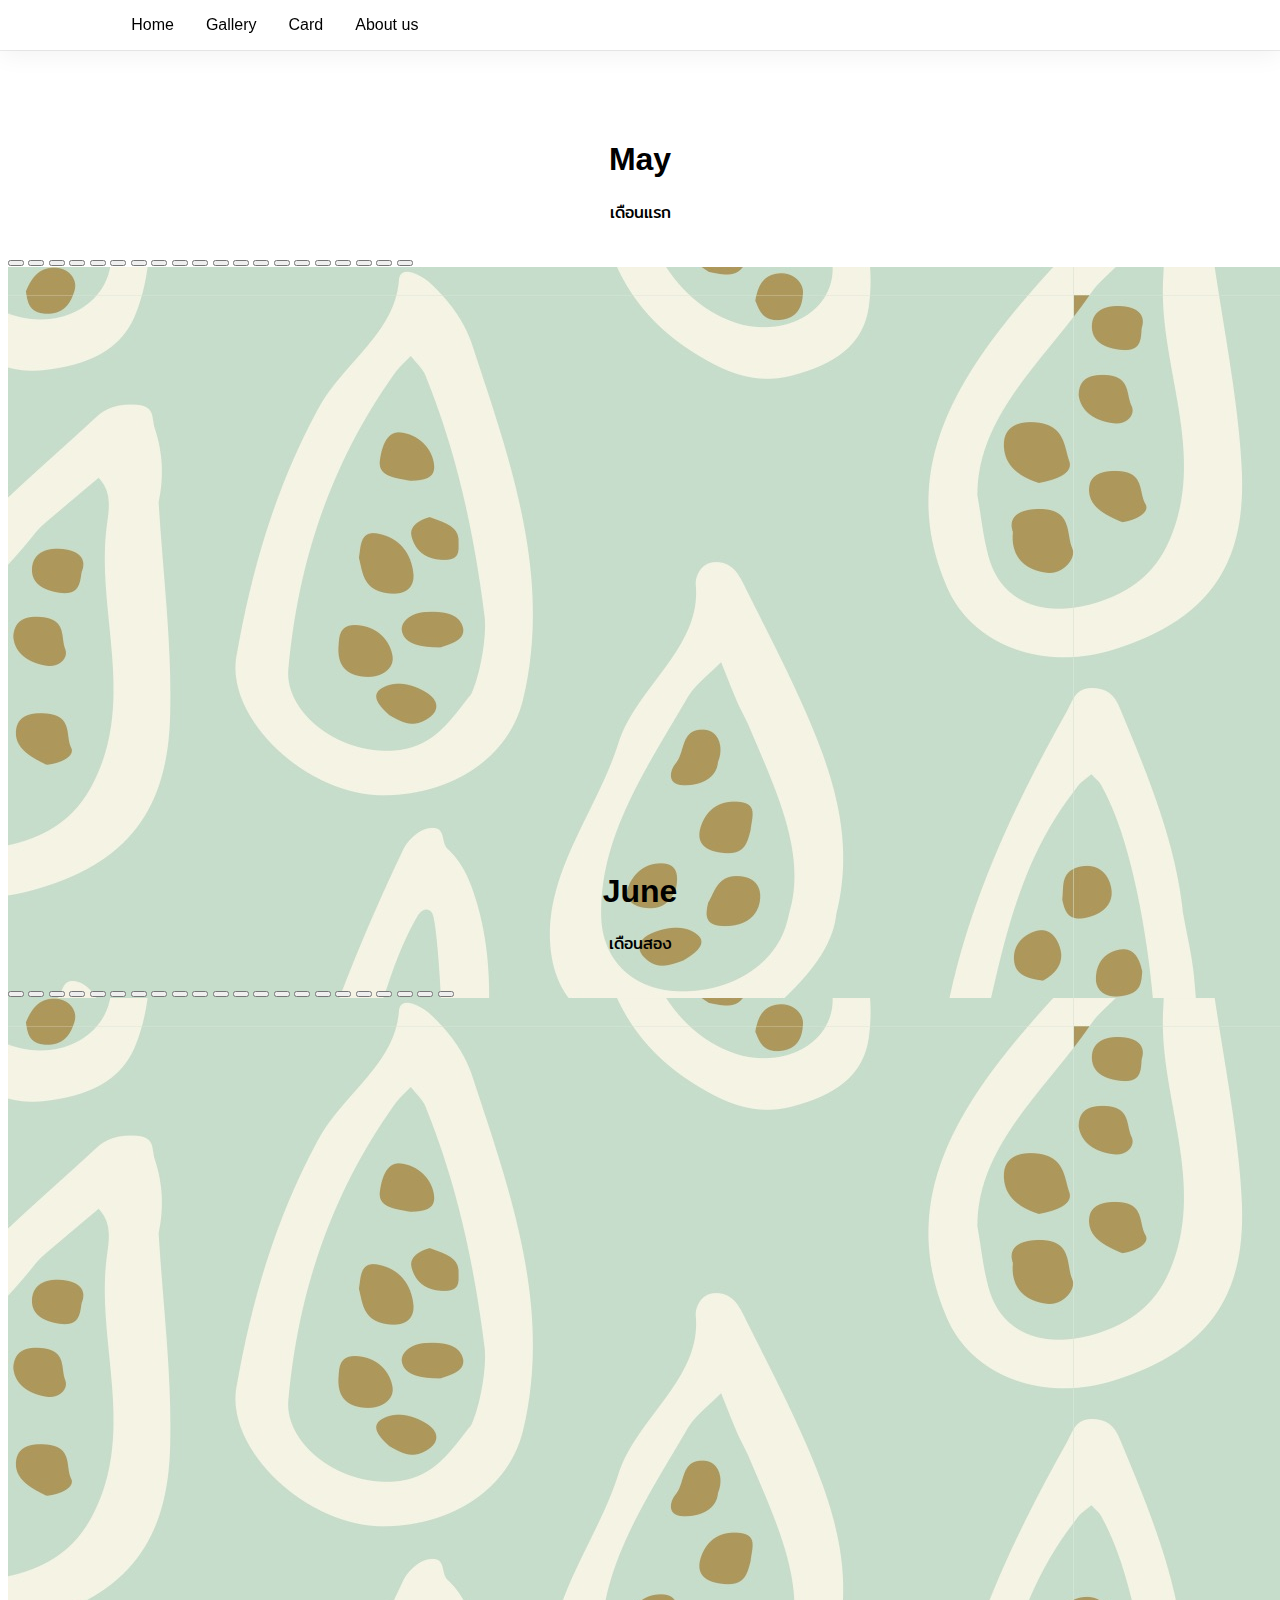
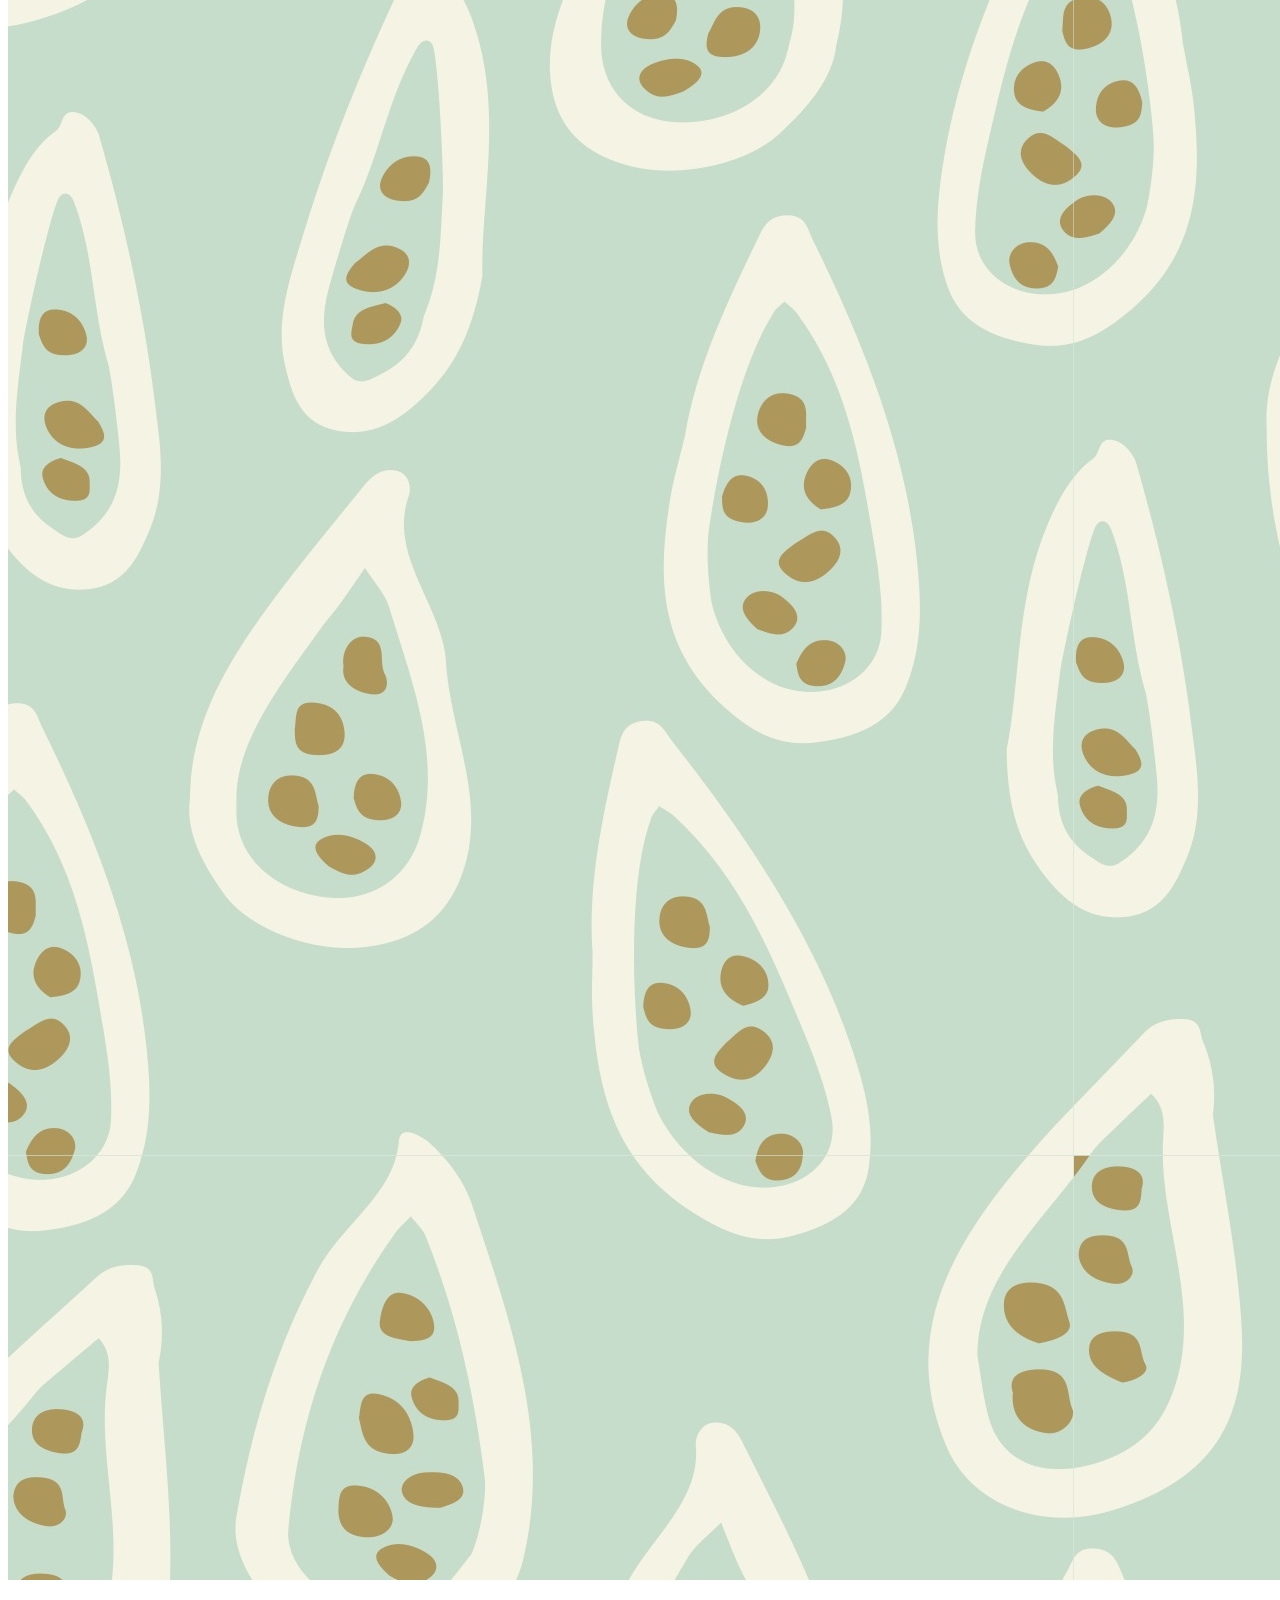
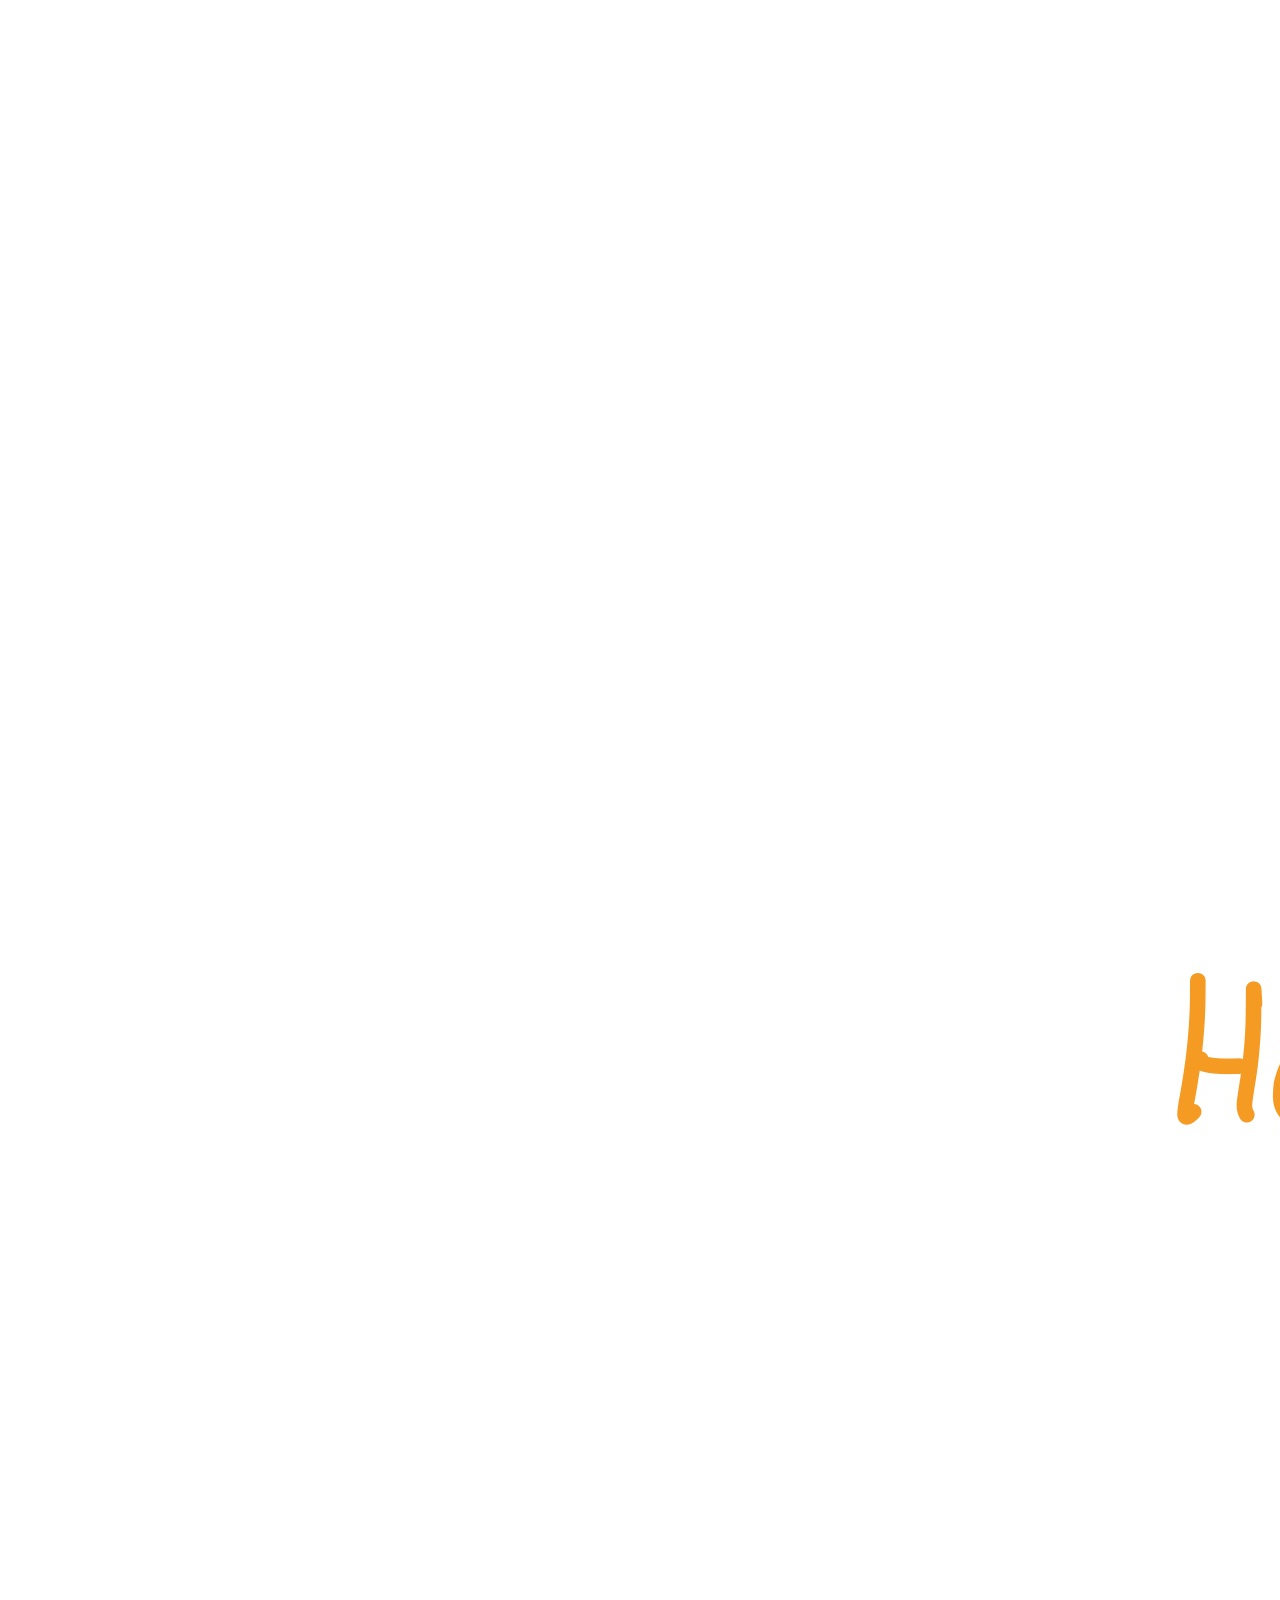
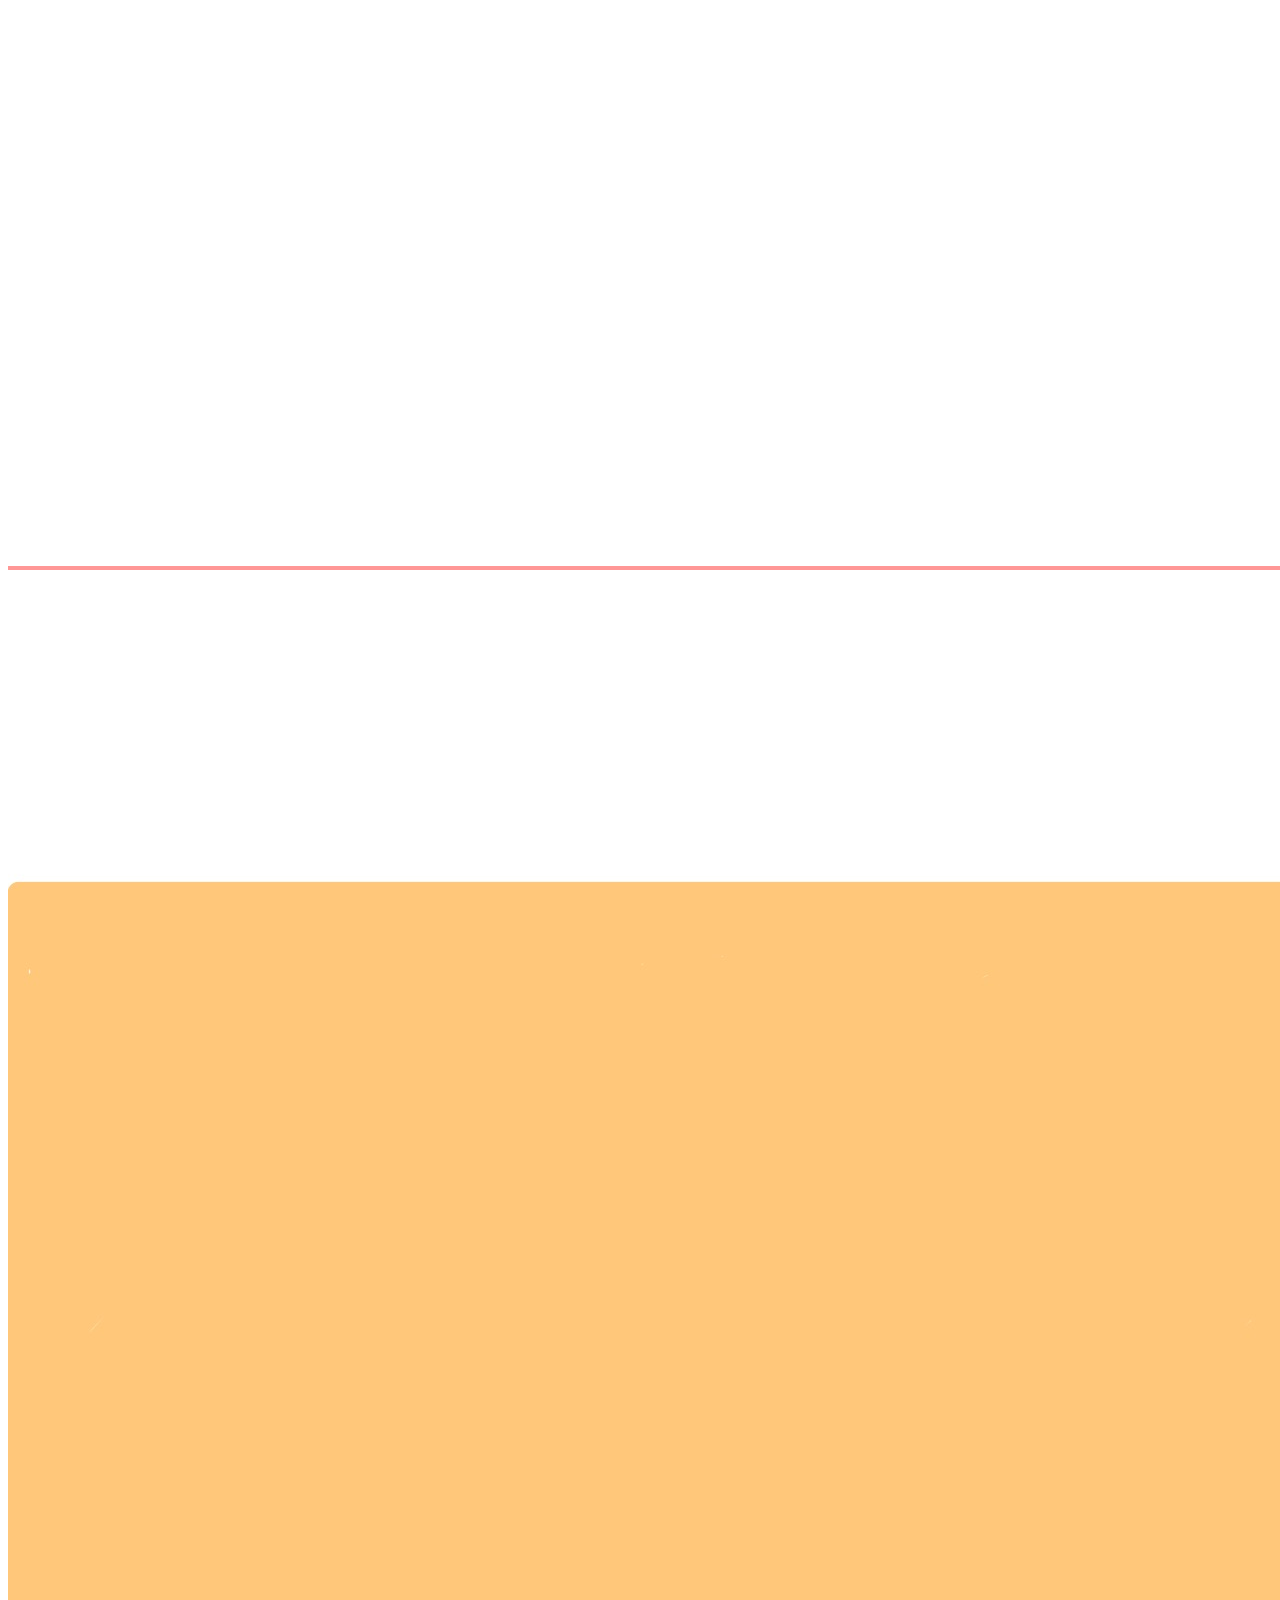
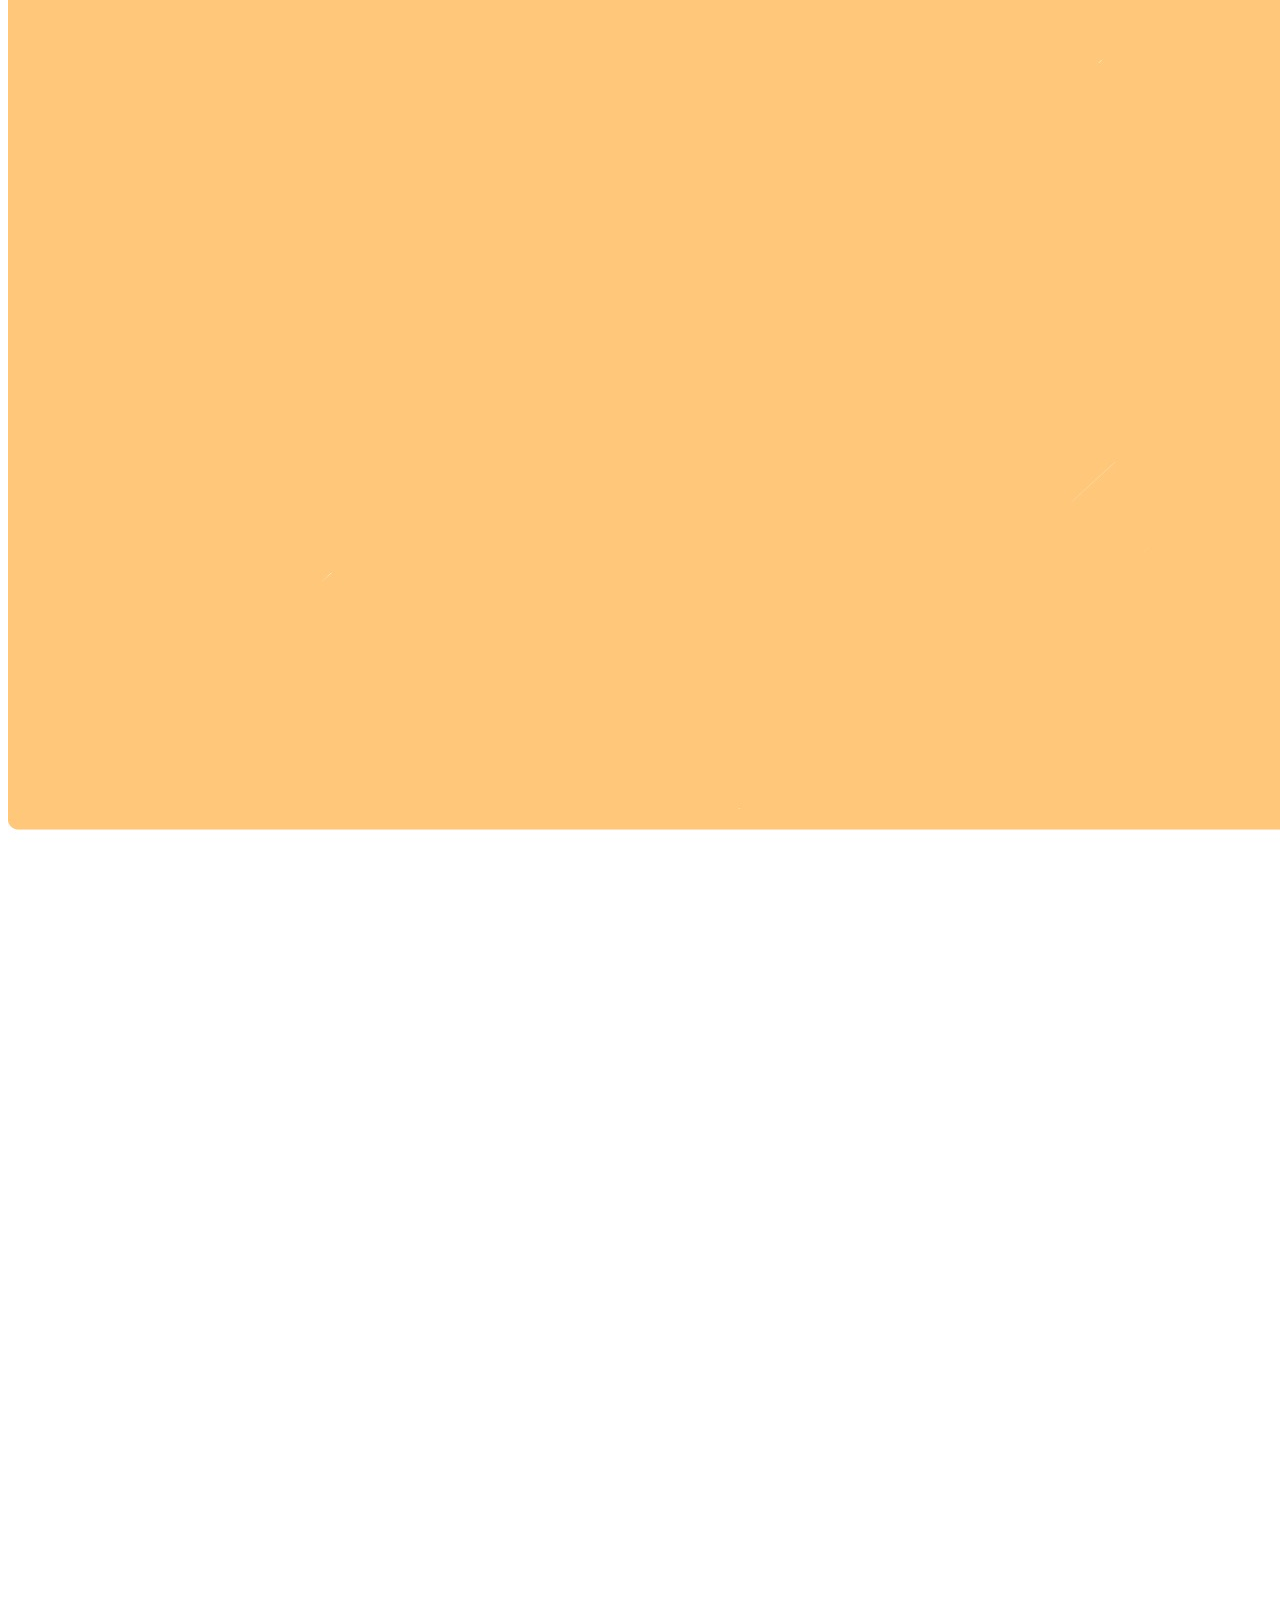
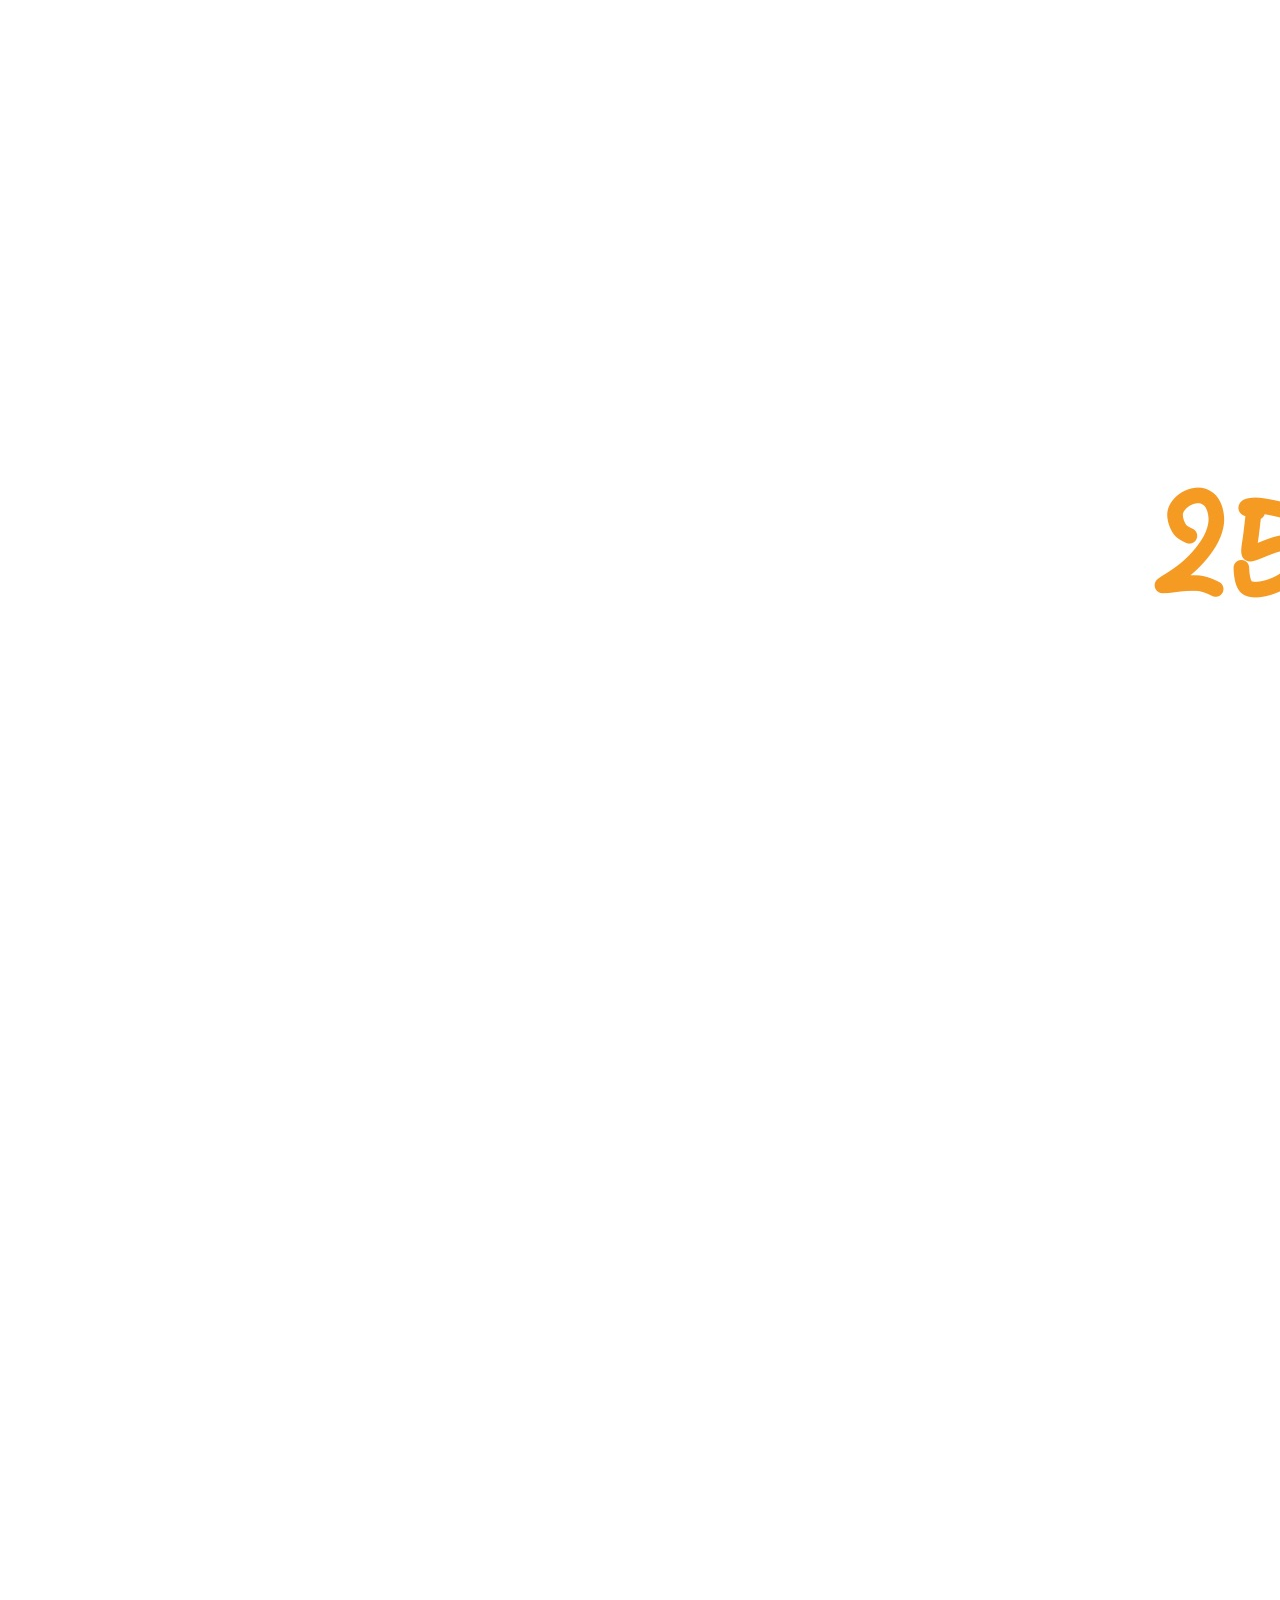
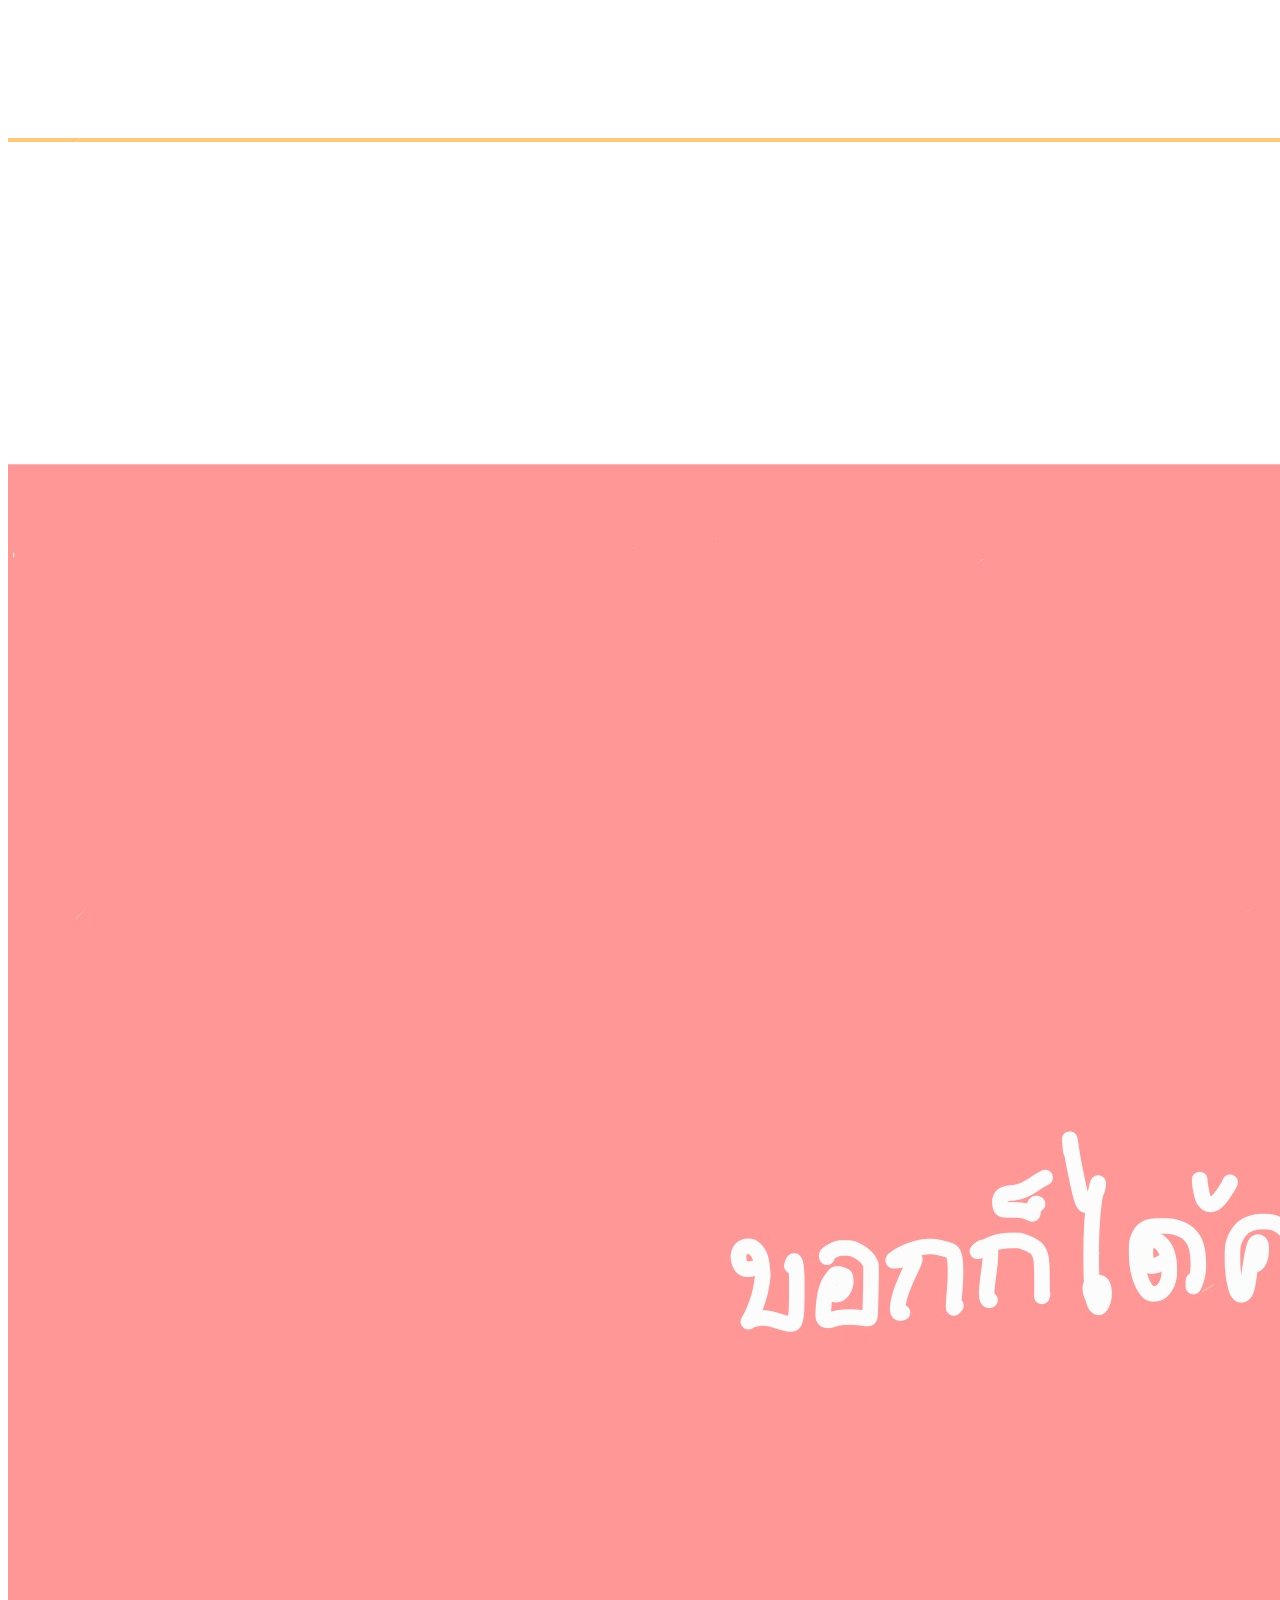
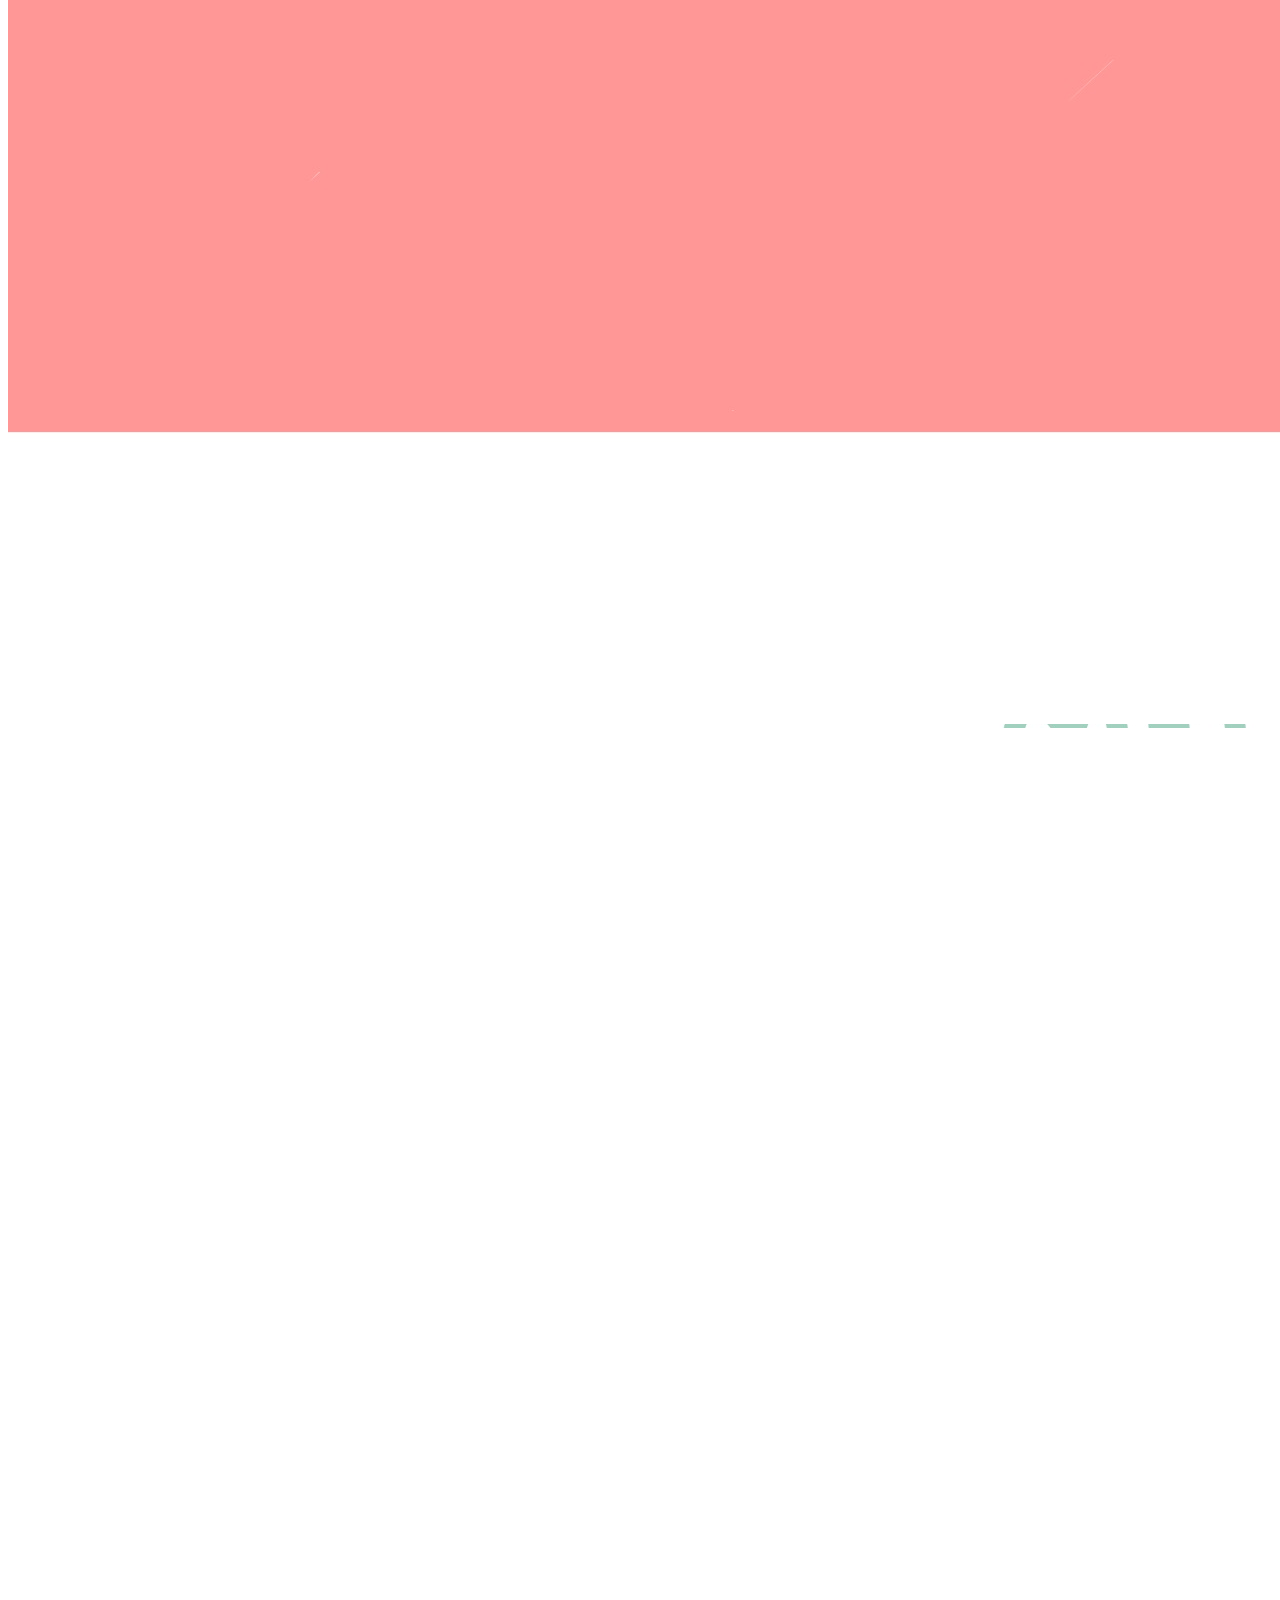
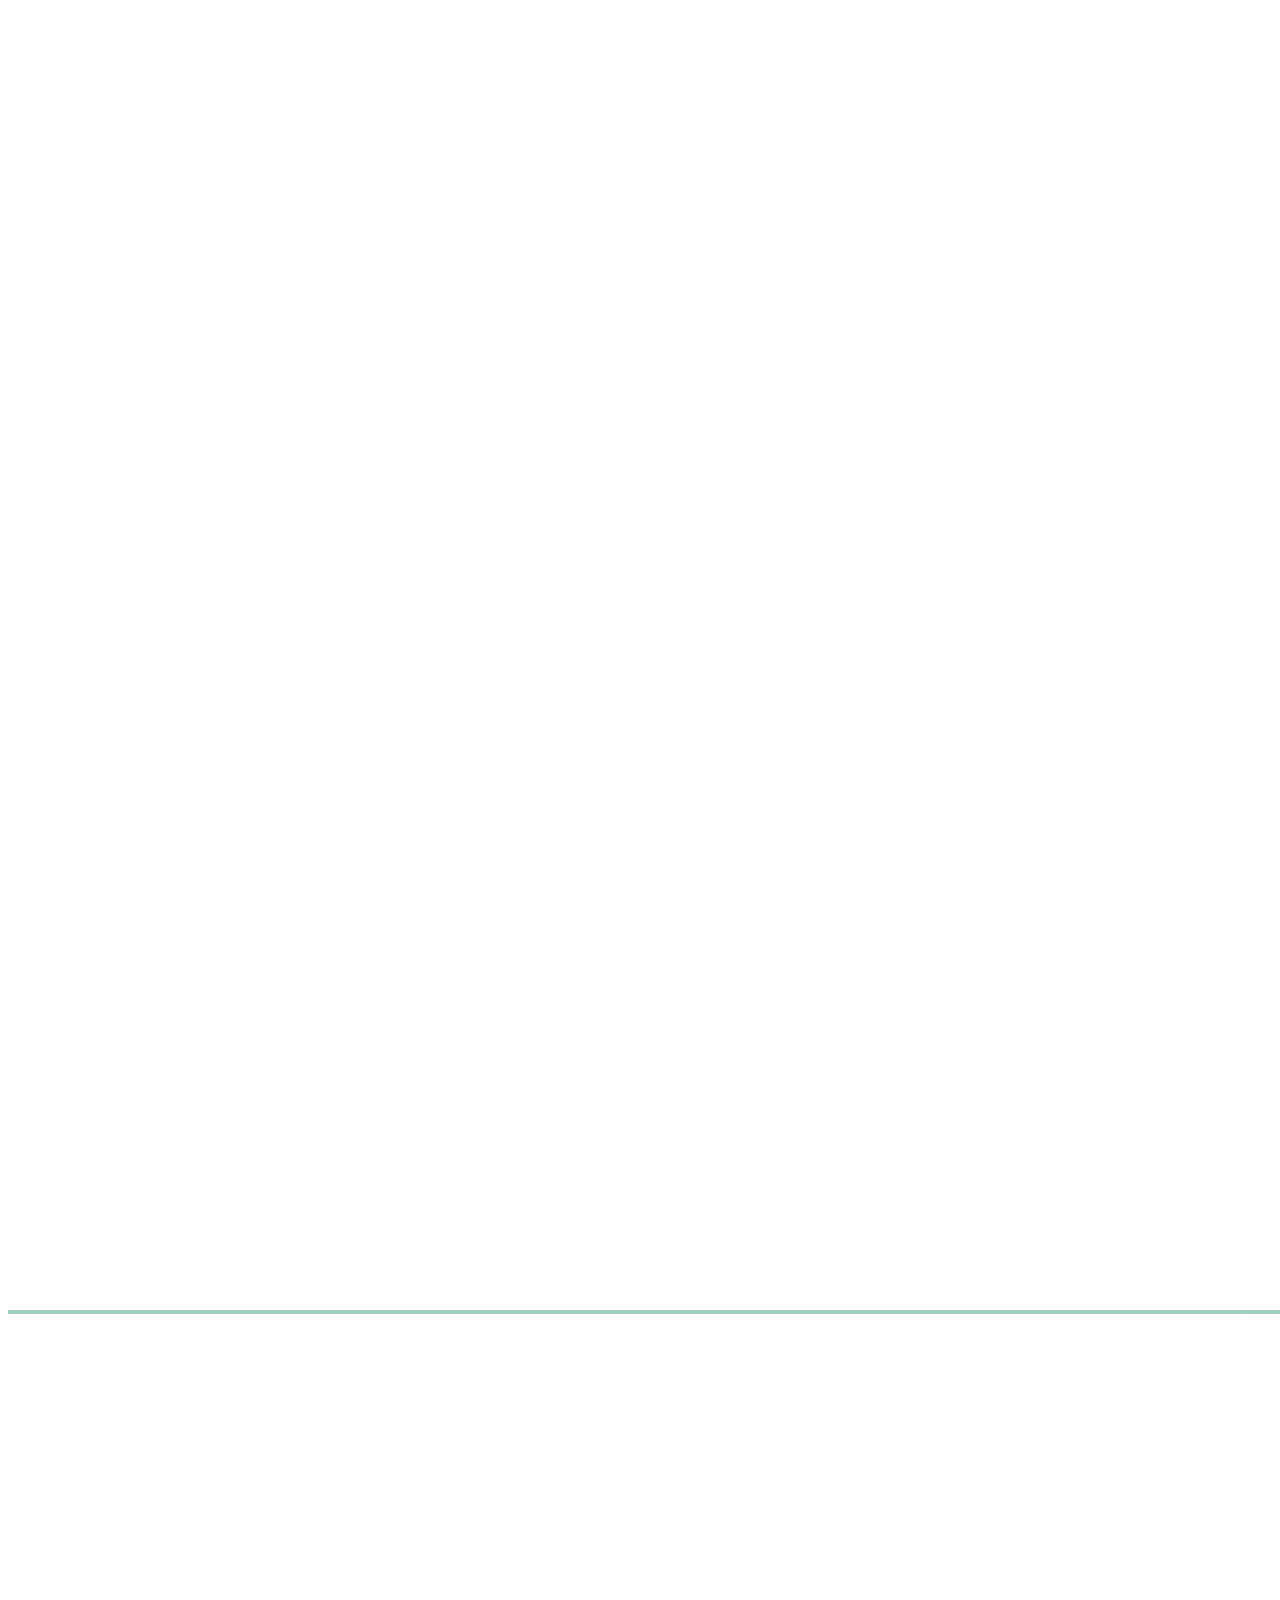
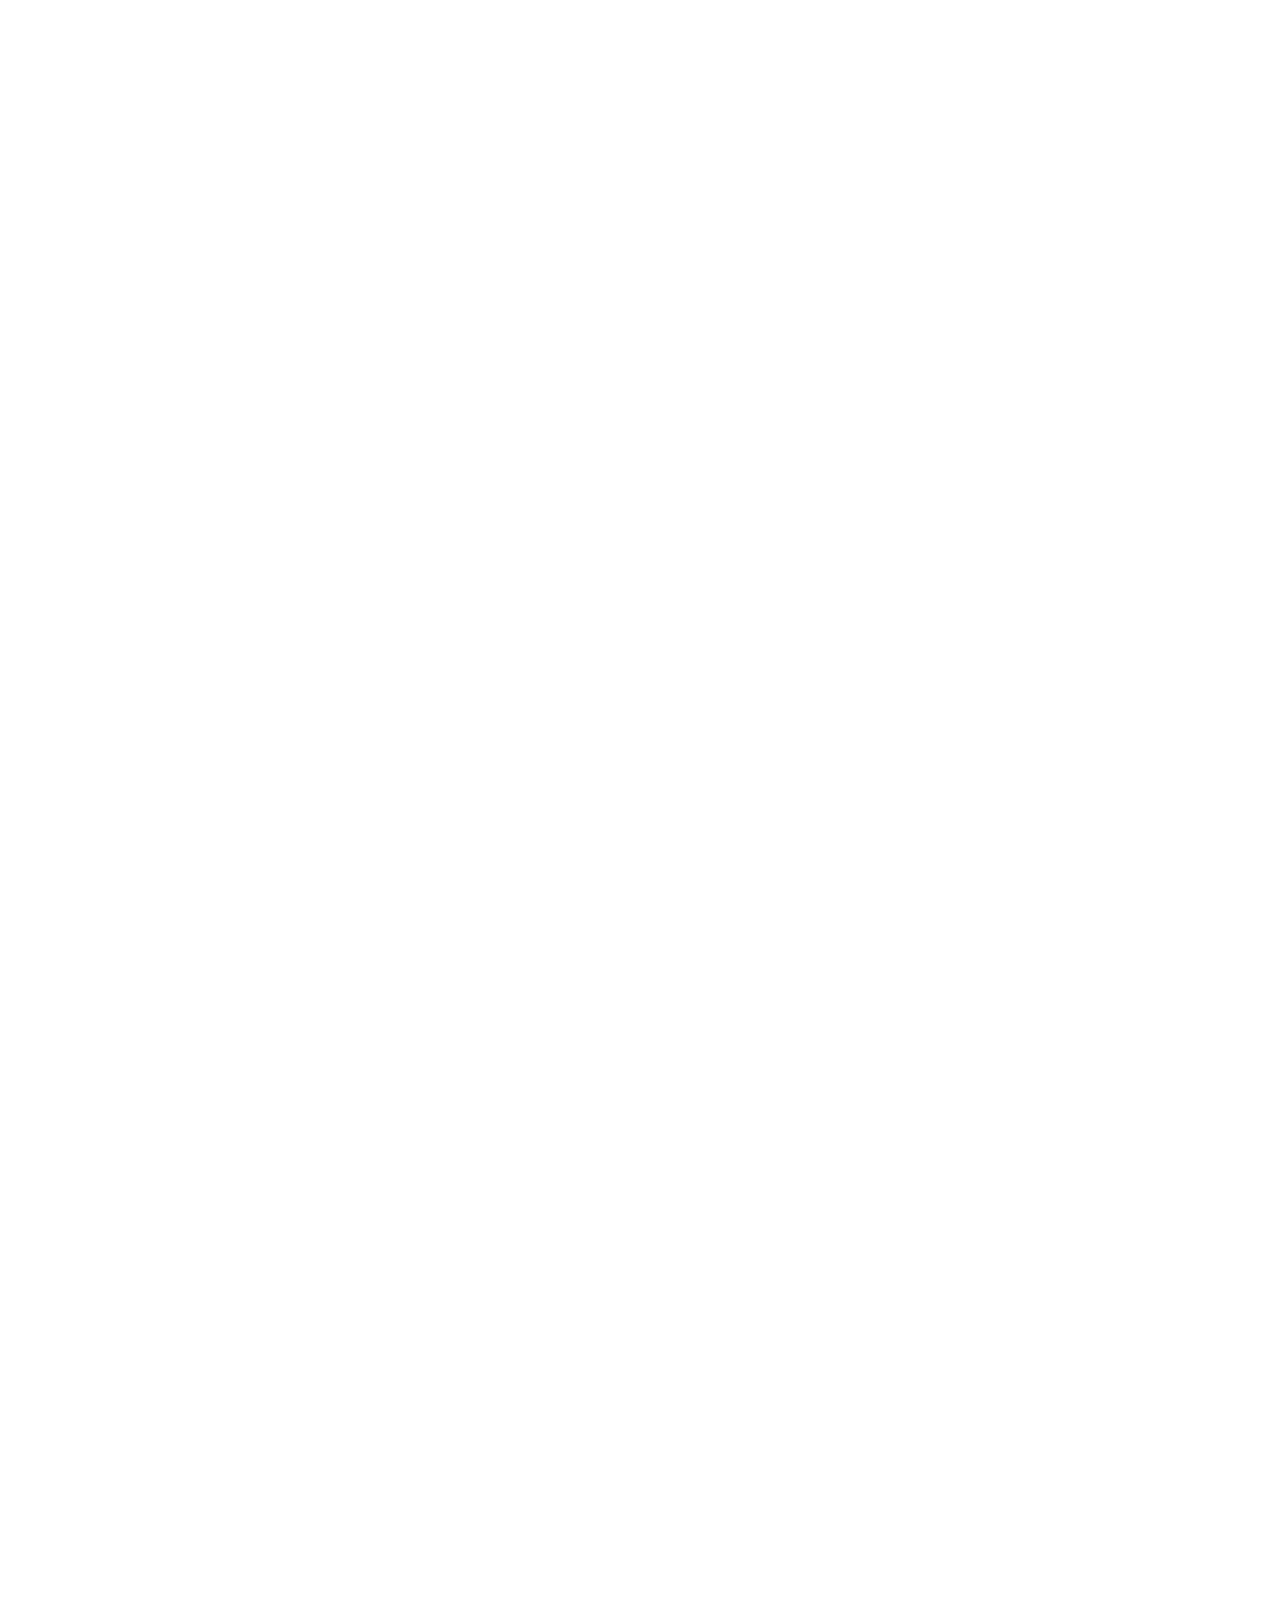
==== card-aniversery-page.html @ b423398d "." ====
<!DOCTYPE html>
<html lang="en">
<head>
    <meta charset="UTF-8">
    <meta http-equiv="X-UA-Compatible" content="IE=edge">
    <meta name="viewport" content="width=device-width, initial-scale=1.0">
    <title>Homepage</title>
    <!-- CSS -->
    <link rel="stylesheet" href="style.css">
    <link rel="stylesheet" href="button.css">
    <link rel="stylesheet" href="envelope.css">
    <link rel="stylesheet" href="card.css">
    <!-- Javascript -->
    <script src="index.js"></script>
    <!-- Google font -->
    <link rel="preconnect" href="https://fonts.googleapis.com">
    <link rel="preconnect" href="https://fonts.gstatic.com" crossorigin>
    <link href="https://fonts.googleapis.com/css2?family=Kanit:wght@100&display=swap" rel="stylesheet">
    <link rel="stylesheet" href="https://fonts.googleapis.com/css2?family=Mitr">
    <!-- CSS only -->
    <link href="https://cdn.jsdelivr.net/npm/bootstrap@5.2.0/dist/css/bootstrap.min.css" rel="stylesheet" integrity="sha384-gH2yIJqKdNHPEq0n4Mqa/HGKIhSkIHeL5AyhkYV8i59U5AR6csBvApHHNl/vI1Bx" crossorigin="anonymous">
    <!-- JavaScript Bundle with Popper -->
    <script src="https://cdn.jsdelivr.net/npm/bootstrap@5.2.0/dist/js/bootstrap.bundle.min.js" integrity="sha384-A3rJD856KowSb7dwlZdYEkO39Gagi7vIsF0jrRAoQmDKKtQBHUuLZ9AsSv4jD4Xa" crossorigin="anonymous"></script>
</head>
<body>
    <header class"active">
        <a class="header-text grow" href="homepage.html">Home</a>
        <a class="header-text grow" href="gallery.html">Gallery</a>
        <a class="header-text grow" href="card-aniversery-page.html">Card</a>
        <a class="header-text grow">About us</a>
    </header>
    <!-- Contents -->
    <div class="container" style="padding-top: 7rem; margin-bottom:10rem;">
        <h1>May</h1>
        <p style="font-family: 'Mitr', sans-serif;">เดือนแรก</p>
        <div style="margin: 1.5rem;"></div>
        <div class="container"style="width: 700px; height: 600px">
            <div id="carouselExampleIndicators" class="carousel carousel-dark slide" data-bs-ride="true">
                <div class="carousel-indicators">
                <button type="button" data-bs-target="#carouselExampleIndicators" data-bs-slide-to="0" class="active" aria-current="true" aria-label="Slide 1"></button>
                <button type="button" data-bs-target="#carouselExampleIndicators" data-bs-slide-to="1" aria-label="Slide 2"></button>
                <button type="button" data-bs-target="#carouselExampleIndicators" data-bs-slide-to="2" aria-label="Slide 3"></button>
                <button type="button" data-bs-target="#carouselExampleIndicators" data-bs-slide-to="2" aria-label="Slide 3"></button>
                <button type="button" data-bs-target="#carouselExampleIndicators" data-bs-slide-to="3" aria-label="Slide 4"></button>
                <button type="button" data-bs-target="#carouselExampleIndicators" data-bs-slide-to="4" aria-label="Slide 5"></button>
                <button type="button" data-bs-target="#carouselExampleIndicators" data-bs-slide-to="5" aria-label="Slide 6"></button>
                <button type="button" data-bs-target="#carouselExampleIndicators" data-bs-slide-to="6" aria-label="Slide 7"></button>
                <button type="button" data-bs-target="#carouselExampleIndicators" data-bs-slide-to="7" aria-label="Slide 8"></button>
                <button type="button" data-bs-target="#carouselExampleIndicators" data-bs-slide-to="8" aria-label="Slide 8"></button>
                <button type="button" data-bs-target="#carouselExampleIndicators" data-bs-slide-to="9" aria-label="Slide 10"></button>
                <button type="button" data-bs-target="#carouselExampleIndicators" data-bs-slide-to="10" aria-label="Slide 11"></button>
                <button type="button" data-bs-target="#carouselExampleIndicators" data-bs-slide-to="11" aria-label="Slide 12"></button>
                <button type="button" data-bs-target="#carouselExampleIndicators" data-bs-slide-to="12" aria-label="Slide 13"></button>
                <button type="button" data-bs-target="#carouselExampleIndicators" data-bs-slide-to="13" aria-label="Slide 14"></button>
                <button type="button" data-bs-target="#carouselExampleIndicators" data-bs-slide-to="14" aria-label="Slide 15"></button>
                <button type="button" data-bs-target="#carouselExampleIndicators" data-bs-slide-to="15" aria-label="Slide 16"></button>
                <button type="button" data-bs-target="#carouselExampleIndicators" data-bs-slide-to="16" aria-label="Slide 17"></button>
                <button type="button" data-bs-target="#carouselExampleIndicators" data-bs-slide-to="17" aria-label="Slide 18"></button>
                <button type="button" data-bs-target="#carouselExampleIndicators" data-bs-slide-to="18" aria-label="Slide 19"></button>
                </div>
                <div class="carousel-inner">
                <div class="carousel-item active">
                    <img src="cards/1stAni/image1.jpg" class="d-block w-100" alt="...">
                </div>
                <div class="carousel-item">
                    <img src="cards/1stAni/image2.jpg" class="d-block w-100" alt="...">
                </div>
                <div class="carousel-item">
                    <img src="cards/1stAni/image3.jpg" class="d-block w-100" alt="...">
                </div>
                <div class="carousel-item">
                    <img src="cards/1stAni/image4.jpg" class="d-block w-100" alt="...">
                </div>
                <div class="carousel-item">
                    <img src="cards/1stAni/image5.jpg" class="d-block w-100" alt="...">
                </div>
                <div class="carousel-item">
                    <img src="cards/1stAni/image6.jpg" class="d-block w-100" alt="...">
                </div>
                <div class="carousel-item">
                    <img src="cards/1stAni/image7.jpg" class="d-block w-100" alt="...">
                </div>
                <div class="carousel-item">
                    <img src="cards/1stAni/image8.jpg" class="d-block w-100" alt="...">
                </div>
                <div class="carousel-item">
                    <img src="cards/1stAni/image9.jpg" class="d-block w-100" alt="...">
                </div>
                <div class="carousel-item">
                    <img src="cards/1stAni/image10.jpg" class="d-block w-100" alt="...">
                </div>
                <div class="carousel-item">
                    <img src="cards/1stAni/image11.jpg" class="d-block w-100" alt="...">
                </div>
                <div class="carousel-item">
                    <img src="cards/1stAni/image12.jpg" class="d-block w-100" alt="...">
                </div>
                <div class="carousel-item">
                    <img src="cards/1stAni/image13.jpg" class="d-block w-100" alt="...">
                </div>
                <div class="carousel-item">
                    <img src="cards/1stAni/image14.jpg" class="d-block w-100" alt="...">
                </div>
                <div class="carousel-item">
                    <img src="cards/1stAni/image15.jpg" class="d-block w-100" alt="...">
                </div>
                <div class="carousel-item">
                    <img src="cards/1stAni/image16.jpg" class="d-block w-100" alt="...">
                </div>
                <div class="carousel-item">
                    <img src="cards/1stAni/image17.jpg" class="d-block w-100" alt="...">
                </div>
                <div class="carousel-item">
                    <img src="cards/1stAni/image18.jpg" class="d-block w-100" alt="...">
                </div>
                <div class="carousel-item">
                    <img src="cards/1stAni/image19.jpg" class="d-block w-100" alt="...">
                </div>
                </div>
                <button class="carousel-control-prev" type="button" data-bs-target="#carouselExampleIndicators" data-bs-slide="prev">
                <span class="carousel-control-prev-icon" aria-hidden="true"></span>
                <span class="visually-hidden">Previous</span>
                </button>
                <button class="carousel-control-next" type="button" data-bs-target="#carouselExampleIndicators" data-bs-slide="next">
                <span class="carousel-control-next-icon" aria-hidden="true"></span>
                <span class="visually-hidden">Next</span>
                </button>
            </div>
        </div>
        <div style="margin: 1.5rem;"></div>
        <h1>June</h1>
        <p style="font-family: 'Mitr', sans-serif;">เดือนสอง</p>
        <div style="margin: 1.5rem;"></div>
        <div class="container"style="width: 700px; height: 600px">
            <div id="carouselExampleIndicators2" class="carousel carousel-dark slide" data-bs-ride="true">
                <div class="carousel-indicators">
                <button type="button" data-bs-target="#carouselExampleIndicators2" data-bs-slide-to="0" class="active" aria-current="true" aria-label="Slide 1"></button>
                <button type="button" data-bs-target="#carouselExampleIndicators2" data-bs-slide-to="1" aria-label="Slide 2"></button>
                <button type="button" data-bs-target="#carouselExampleIndicators2" data-bs-slide-to="2" aria-label="Slide 3"></button>
                <button type="button" data-bs-target="#carouselExampleIndicators2" data-bs-slide-to="2" aria-label="Slide 3"></button>
                <button type="button" data-bs-target="#carouselExampleIndicators2" data-bs-slide-to="3" aria-label="Slide 4"></button>
                <button type="button" data-bs-target="#carouselExampleIndicators2" data-bs-slide-to="4" aria-label="Slide 5"></button>
                <button type="button" data-bs-target="#carouselExampleIndicators2" data-bs-slide-to="5" aria-label="Slide 6"></button>
                <button type="button" data-bs-target="#carouselExampleIndicators2" data-bs-slide-to="6" aria-label="Slide 7"></button>
                <button type="button" data-bs-target="#carouselExampleIndicators2" data-bs-slide-to="7" aria-label="Slide 8"></button>
                <button type="button" data-bs-target="#carouselExampleIndicators2" data-bs-slide-to="8" aria-label="Slide 8"></button>
                <button type="button" data-bs-target="#carouselExampleIndicators2" data-bs-slide-to="9" aria-label="Slide 10"></button>
                <button type="button" data-bs-target="#carouselExampleIndicators2" data-bs-slide-to="10" aria-label="Slide 11"></button>
                <button type="button" data-bs-target="#carouselExampleIndicators2" data-bs-slide-to="11" aria-label="Slide 12"></button>
                <button type="button" data-bs-target="#carouselExampleIndicators2" data-bs-slide-to="12" aria-label="Slide 13"></button>
                <button type="button" data-bs-target="#carouselExampleIndicators2" data-bs-slide-to="13" aria-label="Slide 14"></button>
                <button type="button" data-bs-target="#carouselExampleIndicators2" data-bs-slide-to="14" aria-label="Slide 15"></button>
                <button type="button" data-bs-target="#carouselExampleIndicators2" data-bs-slide-to="15" aria-label="Slide 16"></button>
                <button type="button" data-bs-target="#carouselExampleIndicators2" data-bs-slide-to="16" aria-label="Slide 17"></button>
                <button type="button" data-bs-target="#carouselExampleIndicators2" data-bs-slide-to="17" aria-label="Slide 18"></button>
                <button type="button" data-bs-target="#carouselExampleIndicators2" data-bs-slide-to="18" aria-label="Slide 19"></button>
                <button type="button" data-bs-target="#carouselExampleIndicators2" data-bs-slide-to="19" aria-label="Slide 20"></button> <button type="button" data-bs-target="#carouselExampleIndicators2" data-bs-slide-to="20" aria-label="Slide 21"></button>
                </div>
                <div class="carousel-inner">
                <div class="carousel-item active">
                    <img src="cards/2ndAni/image1.jpg" class="d-block w-100" alt="...">
                </div>
                <div class="carousel-item">
                    <img src="cards/2ndAni/image2.jpg" class="d-block w-100" alt="...">
                </div>
                <div class="carousel-item">
                    <img src="cards/2ndAni/image3.jpg" class="d-block w-100" alt="...">
                </div>
                <div class="carousel-item">
                    <img src="cards/2ndAni/image4.jpg" class="d-block w-100" alt="...">
                </div>
                <div class="carousel-item">
                    <img src="cards/2ndAni/image5.jpg" class="d-block w-100" alt="...">
                </div>
                <div class="carousel-item">
                    <img src="cards/2ndAni/image6.jpg" class="d-block w-100" alt="...">
                </div>
                <div class="carousel-item">
                    <img src="cards/2ndAni/image7.jpg" class="d-block w-100" alt="...">
                </div>
                <div class="carousel-item">
                    <img src="cards/2ndAni/image8.jpg" class="d-block w-100" alt="...">
                </div>
                <div class="carousel-item">
                    <img src="cards/2ndAni/image9.jpg" class="d-block w-100" alt="...">
                </div>
                <div class="carousel-item">
                    <img src="cards/2ndAni/image10.jpg" class="d-block w-100" alt="...">
                </div>
                <div class="carousel-item">
                    <img src="cards/2ndAni/image11.jpg" class="d-block w-100" alt="...">
                </div>
                <div class="carousel-item">
                    <img src="cards/2ndAni/image12.jpg" class="d-block w-100" alt="...">
                </div>
                <div class="carousel-item">
                    <img src="cards/2ndAni/image13.jpg" class="d-block w-100" alt="...">
                </div>
                <div class="carousel-item">
                    <img src="cards/2ndAni/image14.jpg" class="d-block w-100" alt="...">
                </div>
                <div class="carousel-item">
                    <img src="cards/2ndAni/image15.jpg" class="d-block w-100" alt="...">
                </div>
                <div class="carousel-item">
                    <img src="cards/2ndAni/image16.jpg" class="d-block w-100" alt="...">
                </div>
                <div class="carousel-item">
                    <img src="cards/2ndAni/image17.jpg" class="d-block w-100" alt="...">
                </div>
                <div class="carousel-item">
                    <img src="cards/2ndAni/image18.jpg" class="d-block w-100" alt="...">
                </div>
                <div class="carousel-item">
                    <img src="cards/2ndAni/image19.jpg" class="d-block w-100" alt="...">
                </div>
                <div class="carousel-item">
                    <img src="cards/2ndAni/image20.jpg" class="d-block w-100" alt="...">
                </div>
                </div>
                <button class="carousel-control-prev" type="button" data-bs-target="#carouselExampleIndicators2" data-bs-slide="prev">
                <span class="carousel-control-prev-icon" aria-hidden="true"></span>
                <span class="visually-hidden">Previous</span>
                </button>
                <button class="carousel-control-next" type="button" data-bs-target="#carouselExampleIndicators2" data-bs-slide="next">
                <span class="carousel-control-next-icon" aria-hidden="true"></span>
                <span class="visually-hidden">Next</span>
                </button>
            </div>
        </div>
    </div>

</body>
</html>
---- style.css ----
body{
    font-family: 'Nunito', sans-serif;

}
body h1,p{
    text-align: center;
    font-family: 'Nunito', sans-serif;
}
.happyAni{
    font-size: 100px;
    
}
header {
    display: flex;
    position: fixed;
    background: #fff;
    transition: all 250ms;
    top: 0;
    left: 0;
    width: 100%;
    padding: 0 9%;
    align-items: center;
    box-sizing: border-box;
    z-index: 999;
    box-shadow: rgba(0, 0, 0, 0.05) 0px 6px 24px 0px, rgba(0, 0, 0, 0.08) 0px 0px 0px 1px;
}

.header-text{
   margin: 1rem;
}

.grow{
    transition: all 0.2s ease-in-out;
}

.grow:hover{
    transform: scale(1.2);
}

header a{
    text-decoration: none;
    font-family: 'Nunito', sans-serif;
    color: var(--bs-body-color);
}

header a:hover{
    text-decoration: none;
    font-family: 'Nunito', sans-serif;
    color: var(--bs-body-color);
    cursor: pointer;
}


.animate {
    animation-duration: 1s;
    animation-name: animate-fade;
    animation-delay: 0.0s;
    animation-fill-mode: backwards;
  }
  
@keyframes animate-fade {
0% { opacity: 0; }
100% { opacity: 1; }
}
---- button.css ----
/* CSS */
.button-19 {
  appearance: button;
  background-color: #1899D6;
  border: solid transparent;
  border-radius: 16px;
  border-width: 0 0 4px;
  box-sizing: border-box;
  color: #FFFFFF;
  cursor: pointer;
  display: inline-block;
  font-family: din-round,sans-serif;
  font-size: 15px;
  font-weight: 700;
  letter-spacing: .8px;
  line-height: 20px;
  margin: 0;
  outline: none;
  overflow: visible;
  padding: 13px 16px;
  text-align: center;
  text-transform: uppercase;
  touch-action: manipulation;
  transform: translateZ(0);
  transition: filter .2s;
  user-select: none;
  -webkit-user-select: none;
  vertical-align: middle;
  white-space: nowrap;
  width: 20%;
}

.button-19:after {
  background-clip: padding-box;
  background-color: #1CB0F6;
  border: solid transparent;
  border-radius: 16px;
  border-width: 0 0 4px;
  bottom: -4px;
  content: "";
  left: 0;
  position: absolute;
  right: 0;
  top: 0;
  z-index: -1;
}

.button-19:main,
.button-19:focus {
  user-select: auto;
}

.button-19:hover:not(:disabled) {
  filter: brightness(1.1);
  -webkit-filter: brightness(1.1);
}

.button-19:disabled {
  cursor: auto;
}
---- envelope.css ----
.letter-image {
    position: absolute;
    top: 50%;
    left: 50%;
    width: 200px;
    height: 200px;
    -webkit-transform: translate(-50%, -50%);
    -moz-transform: translate(-50%, -50%);
    transform: translate(-50%, -50%);
    cursor: pointer;
  }
  
  .animated-mail {
    position: absolute;
    height: 150px;
    width: 200px;
    -webkit-transition: 0.4s;
    -moz-transition: 0.4s;
    transition: 0.4s;
  }
  .animated-mail .body {
    position: absolute;
    bottom: 0;
    width: 0;
    height: 0;
    border-style: solid;
    border-width: 0 0 100px 200px;
    border-color: transparent transparent #e95f55 transparent;
    z-index: 2;
  }
  .animated-mail .top-fold {
    position: absolute;
    top: 50px;
    width: 0;
    height: 0;
    border-style: solid;
    border-width: 50px 100px 0 100px;
    -webkit-transform-origin: 50% 0%;
    -webkit-transition: transform 0.4s 0.4s, z-index 0.2s 0.4s;
    -moz-transform-origin: 50% 0%;
    -moz-transition: transform 0.4s 0.4s, z-index 0.2s 0.4s;
    transform-origin: 50% 0%;
    transition: transform 0.4s 0.4s, z-index 0.2s 0.4s;
    border-color: #cf4a43 transparent transparent transparent;
    z-index: 2;
  }
  .animated-mail .back-fold {
    position: absolute;
    bottom: 0;
    width: 200px;
    height: 100px;
    background: #cf4a43;
    z-index: 0;
  }
  .animated-mail .left-fold {
    position: absolute;
    bottom: 0;
    width: 0;
    height: 0;
    border-style: solid;
    border-width: 50px 0 50px 100px;
    border-color: transparent transparent transparent #e15349;
    z-index: 2;
  }
  .animated-mail .letter {
    left: 20px;
    bottom: 0px;
    position: absolute;
    width: 160px;
    height: 60px;
    background: white;
    z-index: 1;
    overflow: hidden;
    -webkit-transition: 0.4s 0.2s;
    -moz-transition: 0.4s 0.2s;
    transition: 0.4s 0.2s;
  }
  .animated-mail .letter .letter-border {
    height: 10px;
    width: 100%;
    background: repeating-linear-gradient(-45deg, #cb5a5e, #cb5a5e 8px, transparent 8px, transparent 18px);
  }
  .animated-mail .letter .letter-title {
    margin-top: 10px;
    margin-left: 5px;
    height: 10px;
    width: 40%;
    background: #cb5a5e;
  }
  .animated-mail .letter .letter-context {
    margin-top: 10px;
    margin-left: 5px;
    height: 10px;
    width: 20%;
    background: #cb5a5e;
  }
  .animated-mail .letter .letter-stamp {
    margin-top: 30px;
    margin-left: 120px;
    border-radius: 100%;
    height: 30px;
    width: 30px;
    background: #cb5a5e;
    opacity: 0.3;
  }
  
  .shadow {
    position: absolute;
    top: 200px;
    left: 50%;
    width: 400px;
    height: 30px;
    transition: 0.4s;
    transform: translateX(-50%);
    -webkit-transition: 0.4s;
    -webkit-transform: translateX(-50%);
    -moz-transition: 0.4s;
    -moz-transform: translateX(-50%);
    border-radius: 100%;
    background: radial-gradient(rgba(0, 0, 0, 0.5), rgba(0, 0, 0, 0), rgba(0, 0, 0, 0));
  }
  
  .letter-image:hover .animated-mail {
    transform: translateY(50px);
    -webkit-transform: translateY(50px);
    -moz-transform: translateY(50px);
  }
  .letter-image:hover .animated-mail .top-fold {
    transition: transform 0.4s, z-index 0.2s;
    transform: rotateX(180deg);
    -webkit-transition: transform 0.4s, z-index 0.2s;
    -webkit-transform: rotateX(180deg);
    -moz-transition: transform 0.4s, z-index 0.2s;
    -moz-transform: rotateX(180deg);
    z-index: 0;
  }
  .letter-image:hover .animated-mail .letter {
    height: 180px;
  }
  .letter-image:hover .shadow {
    width: 250px;
  }
---- card.css ----
.card-border{
    width: 100%;
    padding: 1.5rem;
    box-shadow: rgba(0, 0, 0, 0.05) 0px 6px 24px 0px, rgba(0, 0, 0, 0.08) 0px 0px 0px 1px;
}

.card-border p{
    text-align: justify;
    font-family: 'Mitr', sans-serif;
    font-size: 20px;
}

.reveal{
    position: relative;
    transform: translateY(150px);
    opacity: 0;
    transition: 1s all ease;
}
  
.reveal.active{
transform: translateY(0);
opacity: 1;
}

.card-thumbnail{
    width: 100%;
}

.card-thumbnail > img{
    max-width: 100%;
    max-height: 100%;
    box-shadow: rgba(0, 0, 0, 0.24) 0px 3px 8px;
    border-radius: var(--bs-border-radius);
}

.gallery {
    display: grid;
    grid-template-columns: repeat(8, 1fr);
    grid-template-rows: repeat(200, 5vw);
    grid-gap: 15px;
    padding-left: 1rem;
    padding-right: 1rem;
}

.gallery__img {
    width: 100%;
    height: 100%;
    object-fit: cover;
    box-shadow: rgba(0, 0, 0, 0.24) 0px 3px 8px;
    
}

.gallery__vdo {
    width: 100%;
    height: 100%;
    object-fit: cover;
    box-shadow: rgba(0, 0, 0, 0.24) 0px 3px 8px;
}

.gallery__img:hover{
    cursor: pointer;
}

.gallery__item--1 {
    grid-column-start: 1;
    grid-column-end: 3;
    grid-row-start: 1;
    grid-row-end: 7;
}

.gallery__item--2 {
    grid-column-start: 3;
    grid-column-end: 5;
    grid-row-start: 1;
    grid-row-end: 7;
}

.gallery__item--3 {
    grid-column-start: 5;
    grid-column-end: 9;
    grid-row-start: 1;
    grid-row-end: 6;
}

.gallery__item--4 {
    grid-column-start: 5;
    grid-column-end: 7;
    grid-row-start: 6;
    grid-row-end: 10;
}

.gallery__item--5 {
    grid-column-start: 7;
    grid-column-end: 9;
    grid-row-start: 6;
    grid-row-end: 12;
}

.gallery__item--6 {
    grid-column-start: 1;
    grid-column-end: 3;
    grid-row-start: 7;
    grid-row-end: 12;
}

.gallery__item--7 {
    grid-column-start: 5;
    grid-column-end: 7;
    grid-row-start: 10;
    grid-row-end: 17;
}

.gallery__item--8 {
    grid-column-start: 7;
    grid-column-end: 9;
    grid-row-start: 12;
    grid-row-end: 17;
}

.gallery__item--9 {
    grid-column-start: 1;
    grid-column-end: 5;
    grid-row-start: 15;
    grid-row-end: 18;
}

.gallery__item--10 {
    grid-column-start: 5;
    grid-column-end: 9;
    grid-row-start: 17;
    grid-row-end: 24;
}

.gallery__item--11 {
    grid-column-start: 2;
    grid-column-end: 5;
    grid-row-start: 18;
    grid-row-end: 26;
}

.gallery__item--12 {
    grid-column-start: 1;
    grid-column-end: 2;
    grid-row-start: 18;
    grid-row-end: 21;
}

.gallery__item--13 {
    grid-column-start: 1;
    grid-column-end: 2;
    grid-row-start: 21;
    grid-row-end: 24;
}

.gallery__item--14 {
    grid-column-start: 1;
    grid-column-end: 2;
    grid-row-start: 24;
    grid-row-end: 26;
}

.gallery__item--15 {
    grid-column-start: 5;
    grid-column-end: 9;
    grid-row-start: 24;
    grid-row-end: 26;
}

.gallery__item--16 {
    grid-column-start: 3;
    grid-column-end: 6;
    grid-row-start: 26;
    grid-row-end: 28;
}

.gallery__item--17 {
    grid-column-start: 1;
    grid-column-end: 3;
    grid-row-start: 26;
    grid-row-end: 29;
}

.gallery__item--18 {
    grid-column-start: 1;
    grid-column-end: 3;
    grid-row-start: 29;
    grid-row-end: 34;
}

.gallery__item--19 {
    grid-column-start: 6;
    grid-column-end: 7;
    grid-row-start: 26;
    grid-row-end: 29;
}

.gallery__item--20 {
    grid-column-start: 7;
    grid-column-end: 8;
    grid-row-start: 26;
    grid-row-end: 29;
}

.gallery__item--21 {
    grid-column-start: 8;
    grid-column-end: 9;
    grid-row-start: 26;
    grid-row-end: 29;
}

.gallery__item--22 {
    grid-column-start: 6;
    grid-column-end: 9;
    grid-row-start: 29;
    grid-row-end: 33;
}

.gallery__item--23 {
    grid-column-start: 1;
    grid-column-end: 4;
    grid-row-start: 34;
    grid-row-end: 38;
}

.gallery__item--24 {
    grid-column-start: 4;
    grid-column-end: 6;
    grid-row-start: 34;
    grid-row-end: 38;
}

.gallery__item--25 {
    grid-column-start: 6;
    grid-column-end: 8;
    grid-row-start: 33;
    grid-row-end: 38;
}

.gallery__item--26 {
    grid-column-start: 8;
    grid-column-end: 9;
    grid-row-start: 33;
    grid-row-end: 36;
}

.gallery__item--27 {
    grid-column-start: 8;
    grid-column-end: 9;
    grid-row-start: 36;
    grid-row-end: 38;
}

.gallery__item--28 {
    grid-column-start: 1;
    grid-column-end: 3;
    grid-row-start: 38;
    grid-row-end: 44;
}

.gallery__item--29 {
    grid-column-start: 3;
    grid-column-end: 5;
    grid-row-start: 38;
    grid-row-end: 44;
}

.gallery__item--30 {
    grid-column-start: 5;
    grid-column-end: 7;
    grid-row-start: 38;
    grid-row-end: 44;
}

.gallery__item--31 {
    grid-column-start: 7;
    grid-column-end: 9;
    grid-row-start: 38;
    grid-row-end: 44;
}

.gallery__item--32 {
    grid-column-start: 1;
    grid-column-end: 5;
    grid-row-start: 44;
    grid-row-end: 50;
}

.gallery__item--33 {
    grid-column-start: 5;
    grid-column-end: 7;
    grid-row-start: 44;
    grid-row-end: 50;
}

.gallery__item--34 {
    grid-column-start: 7;
    grid-column-end: 9;
    grid-row-start: 44;
    grid-row-end: 50;
}
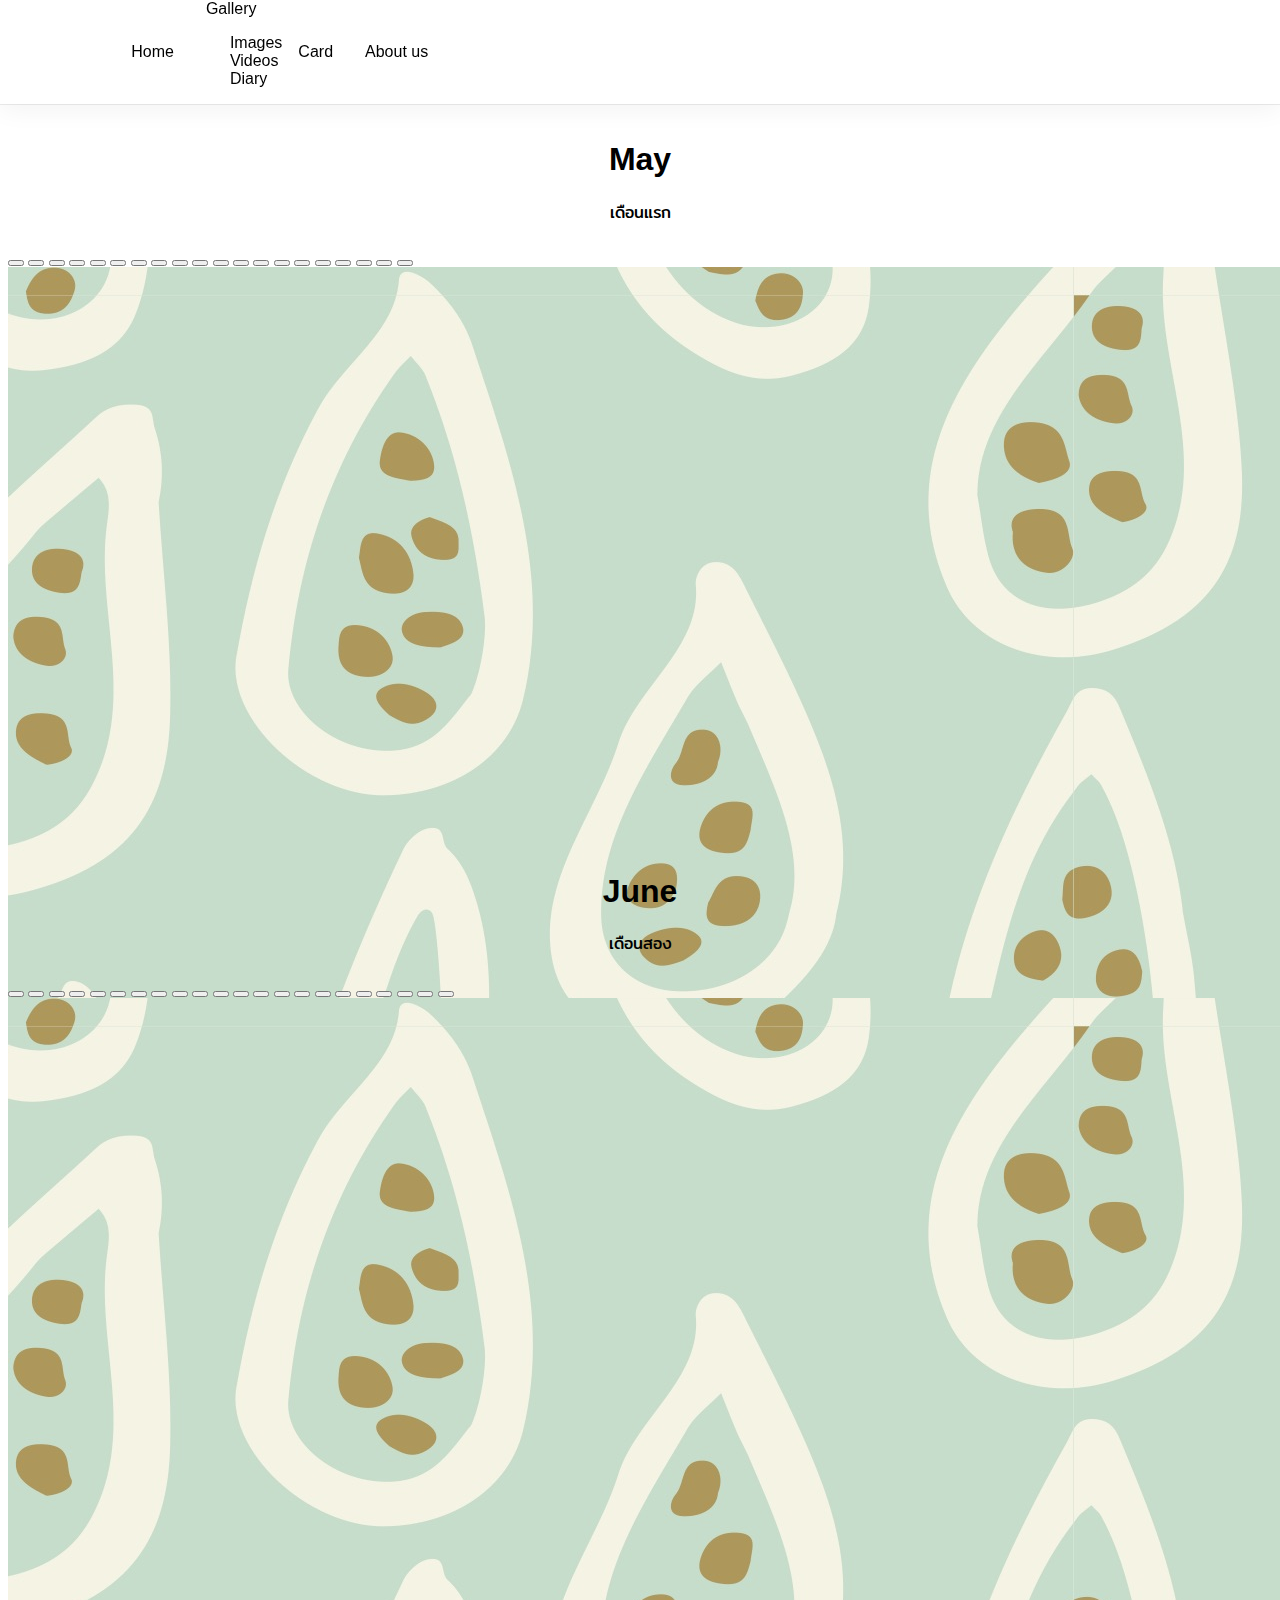
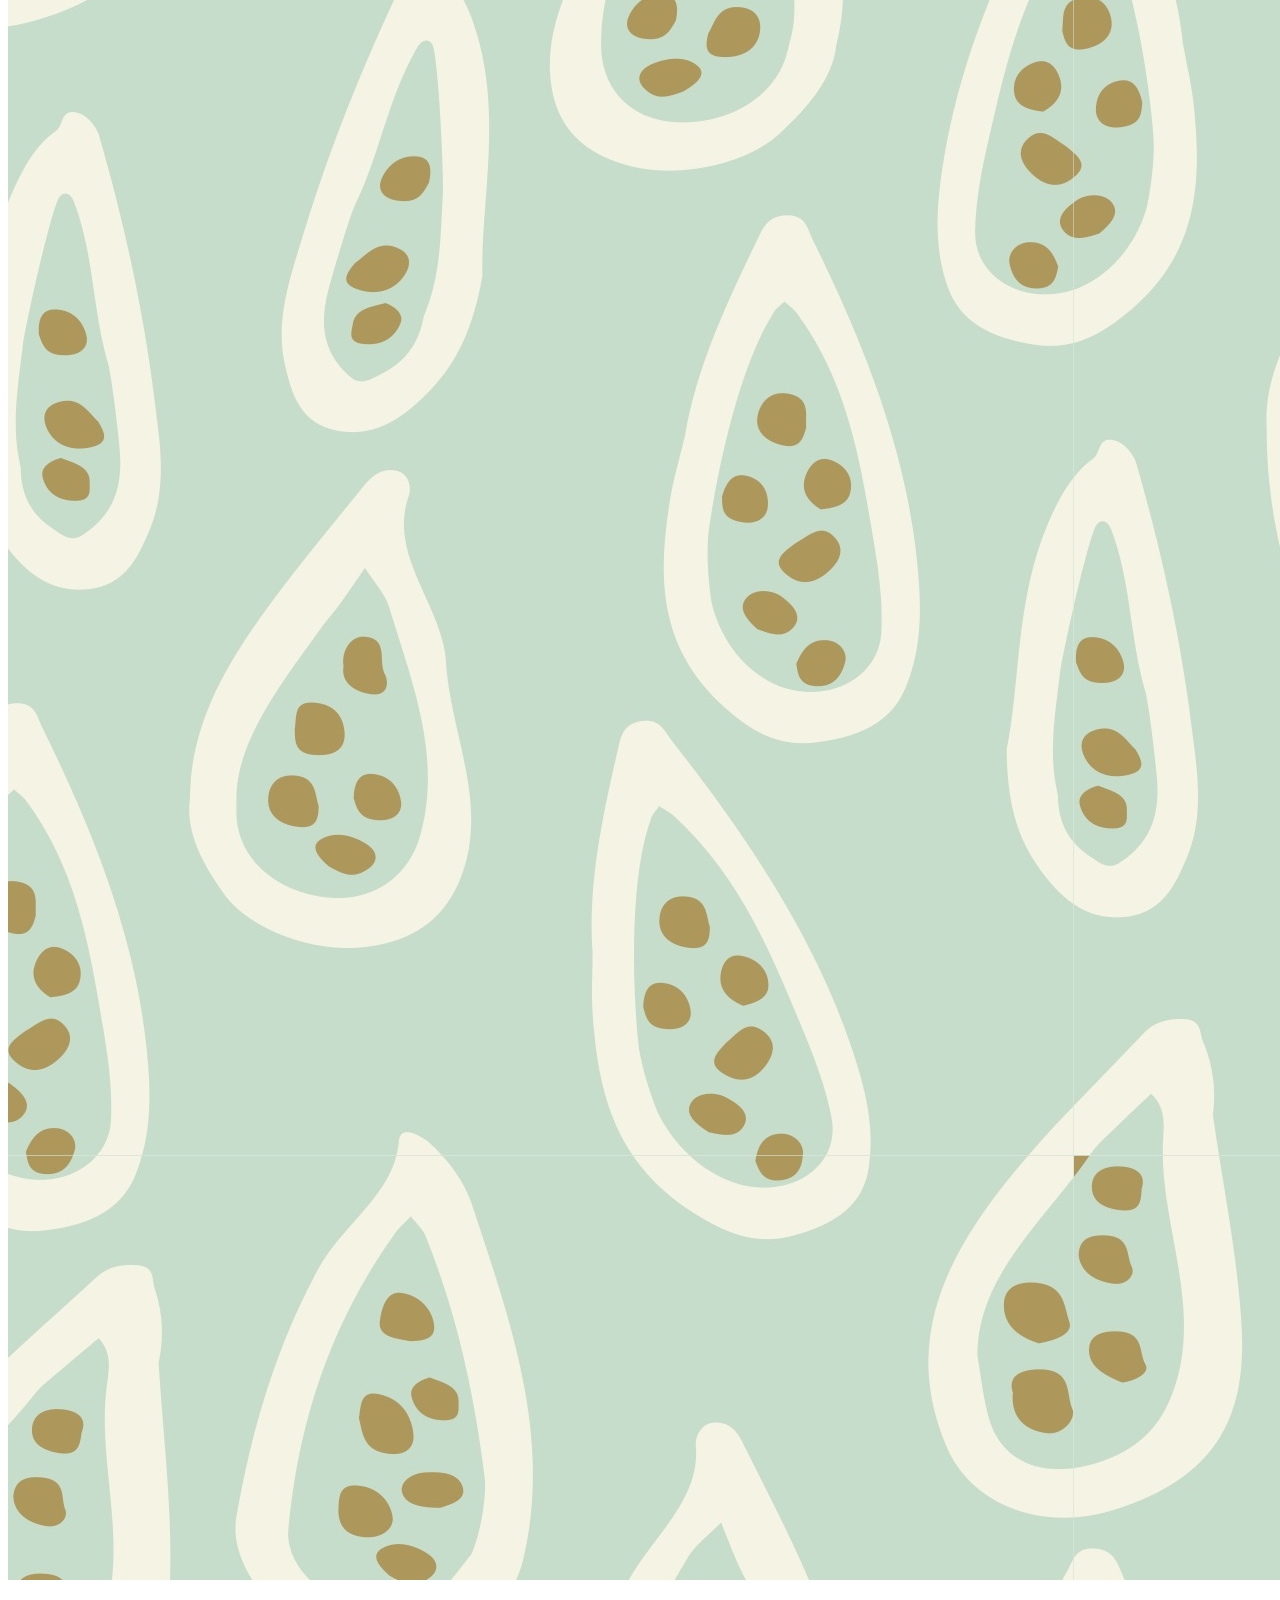
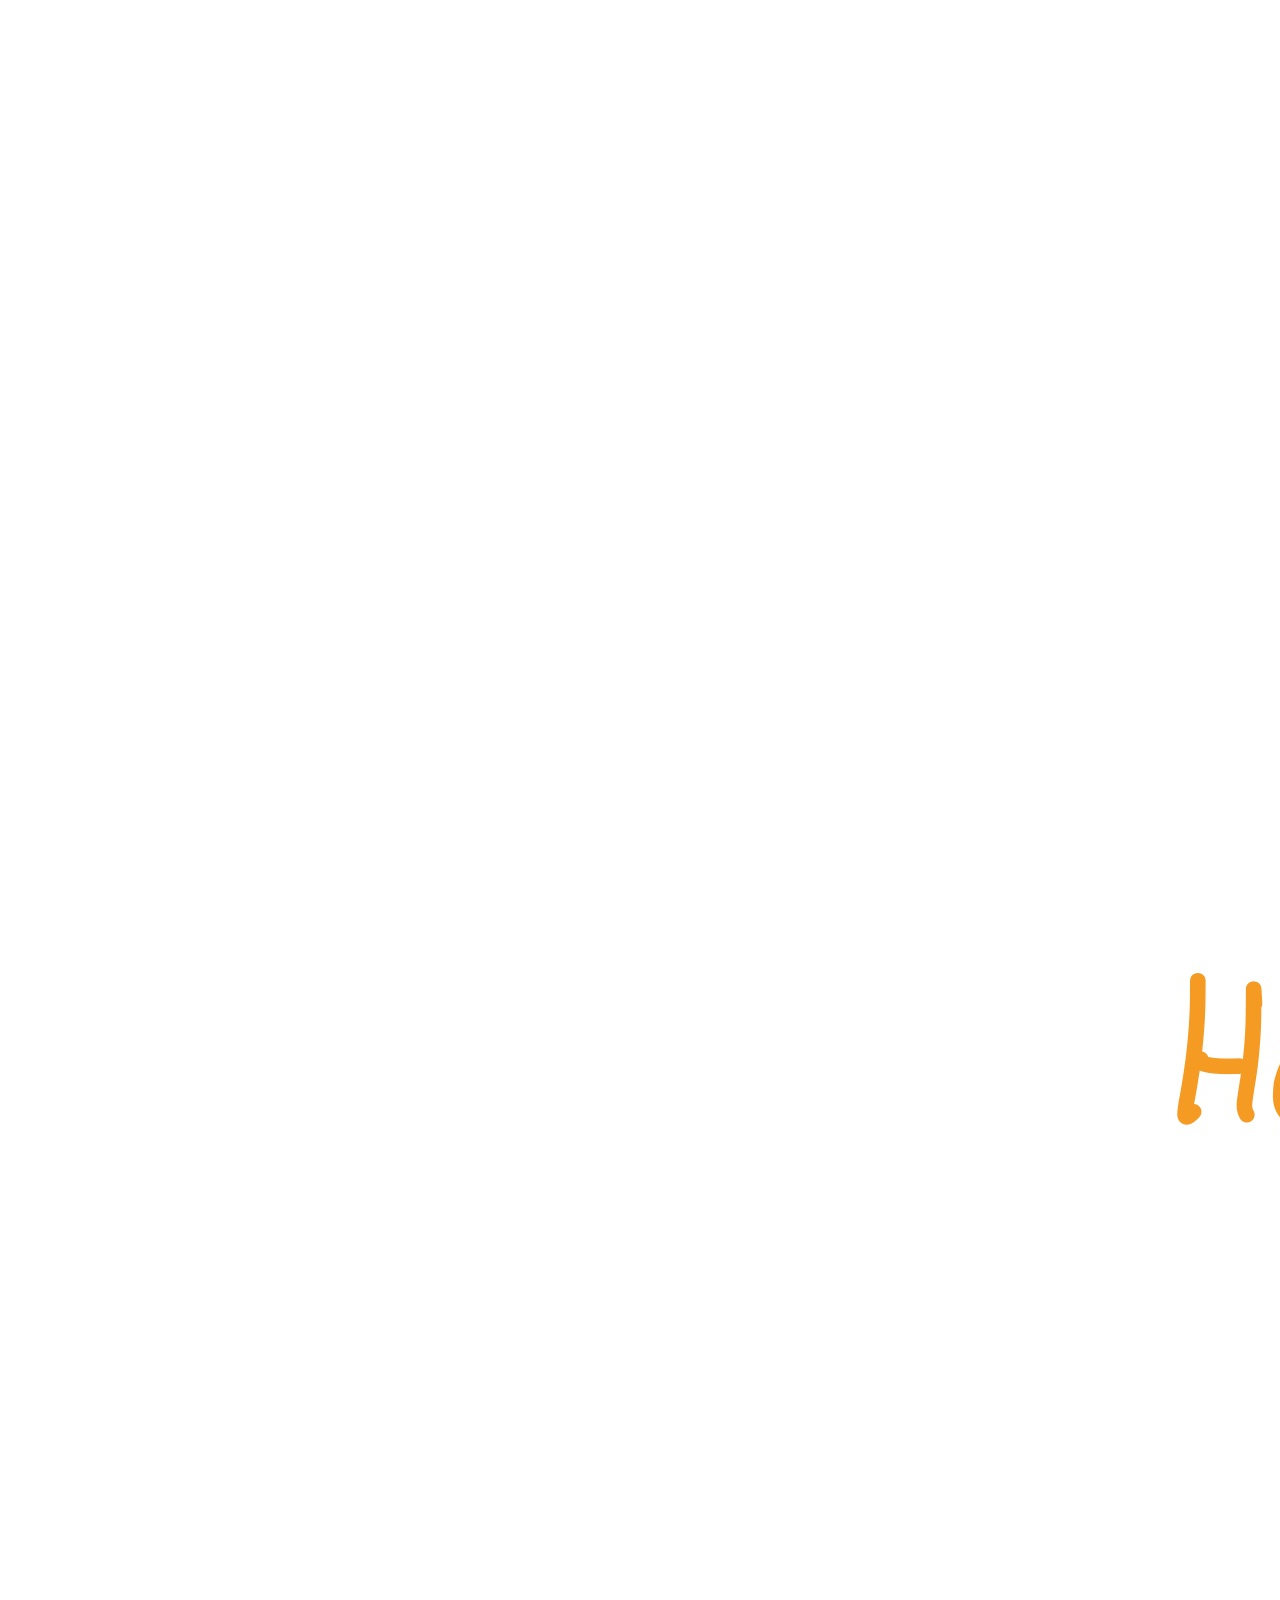
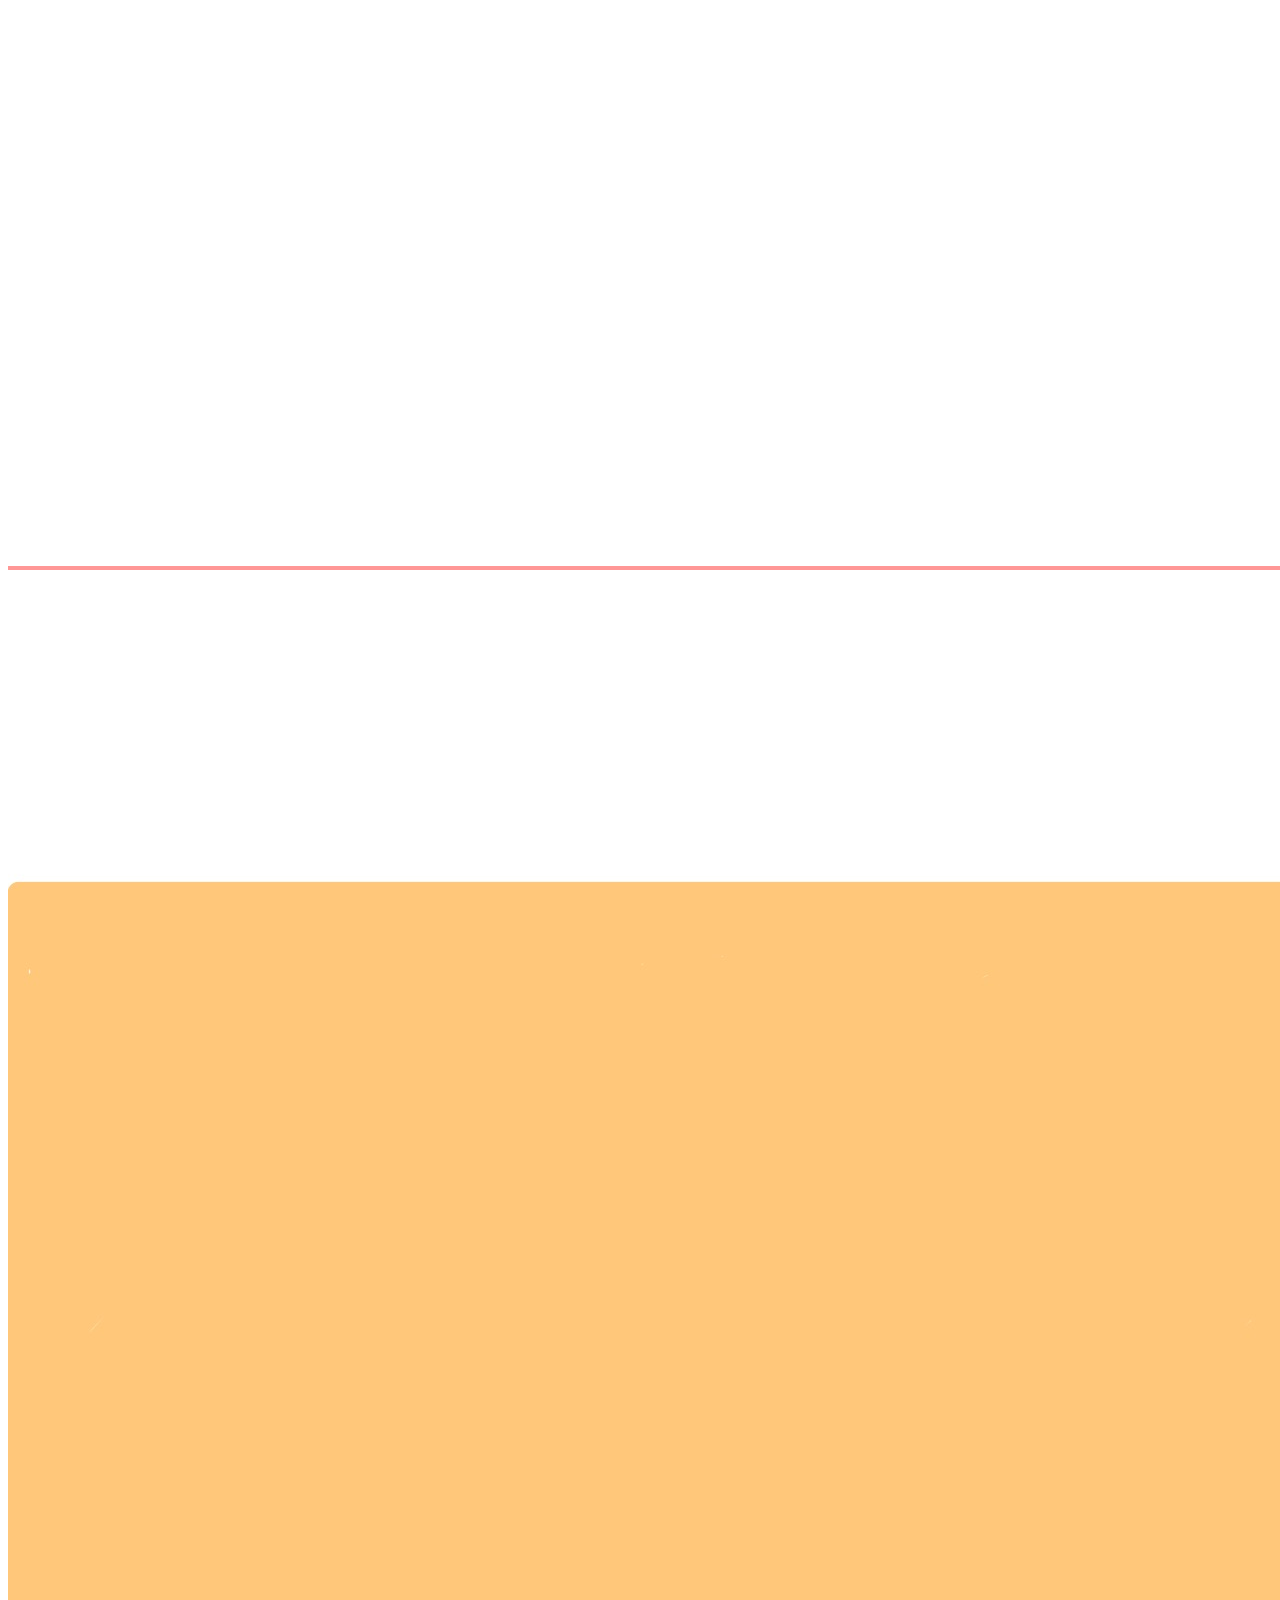
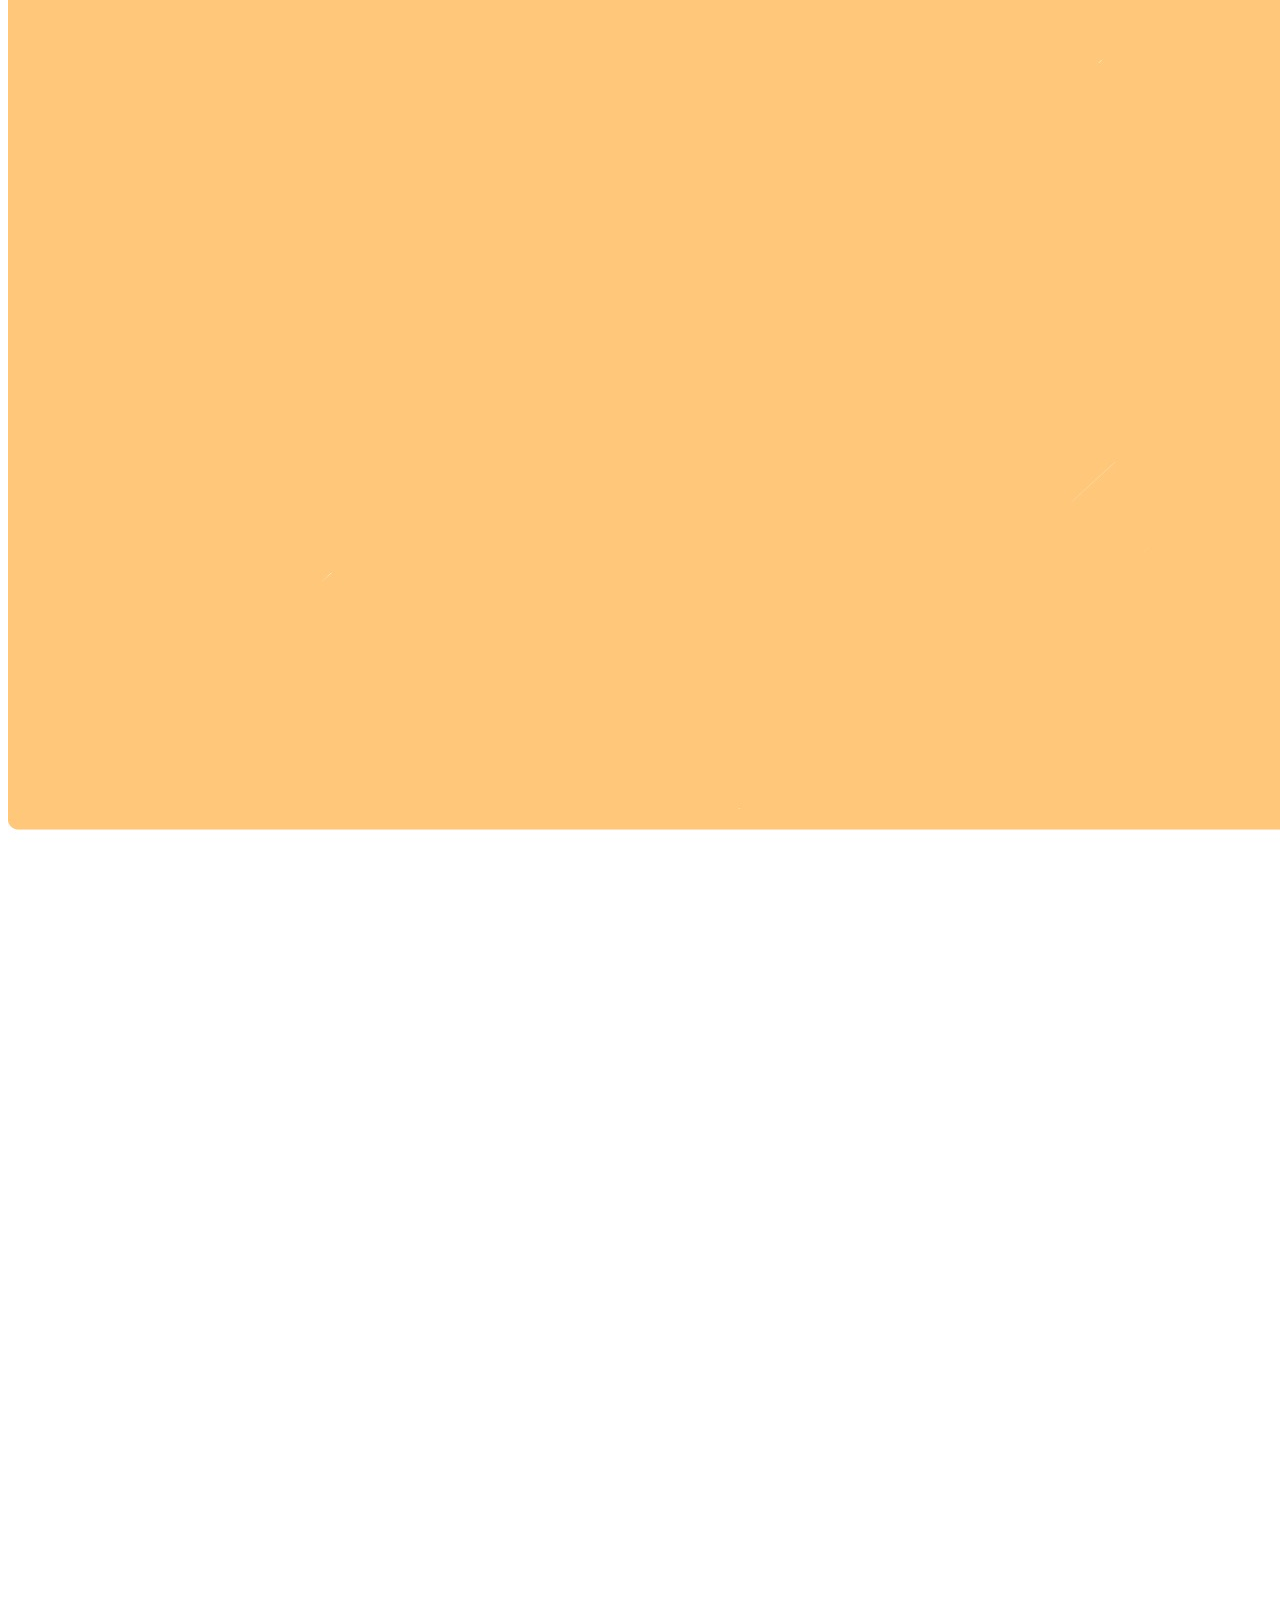
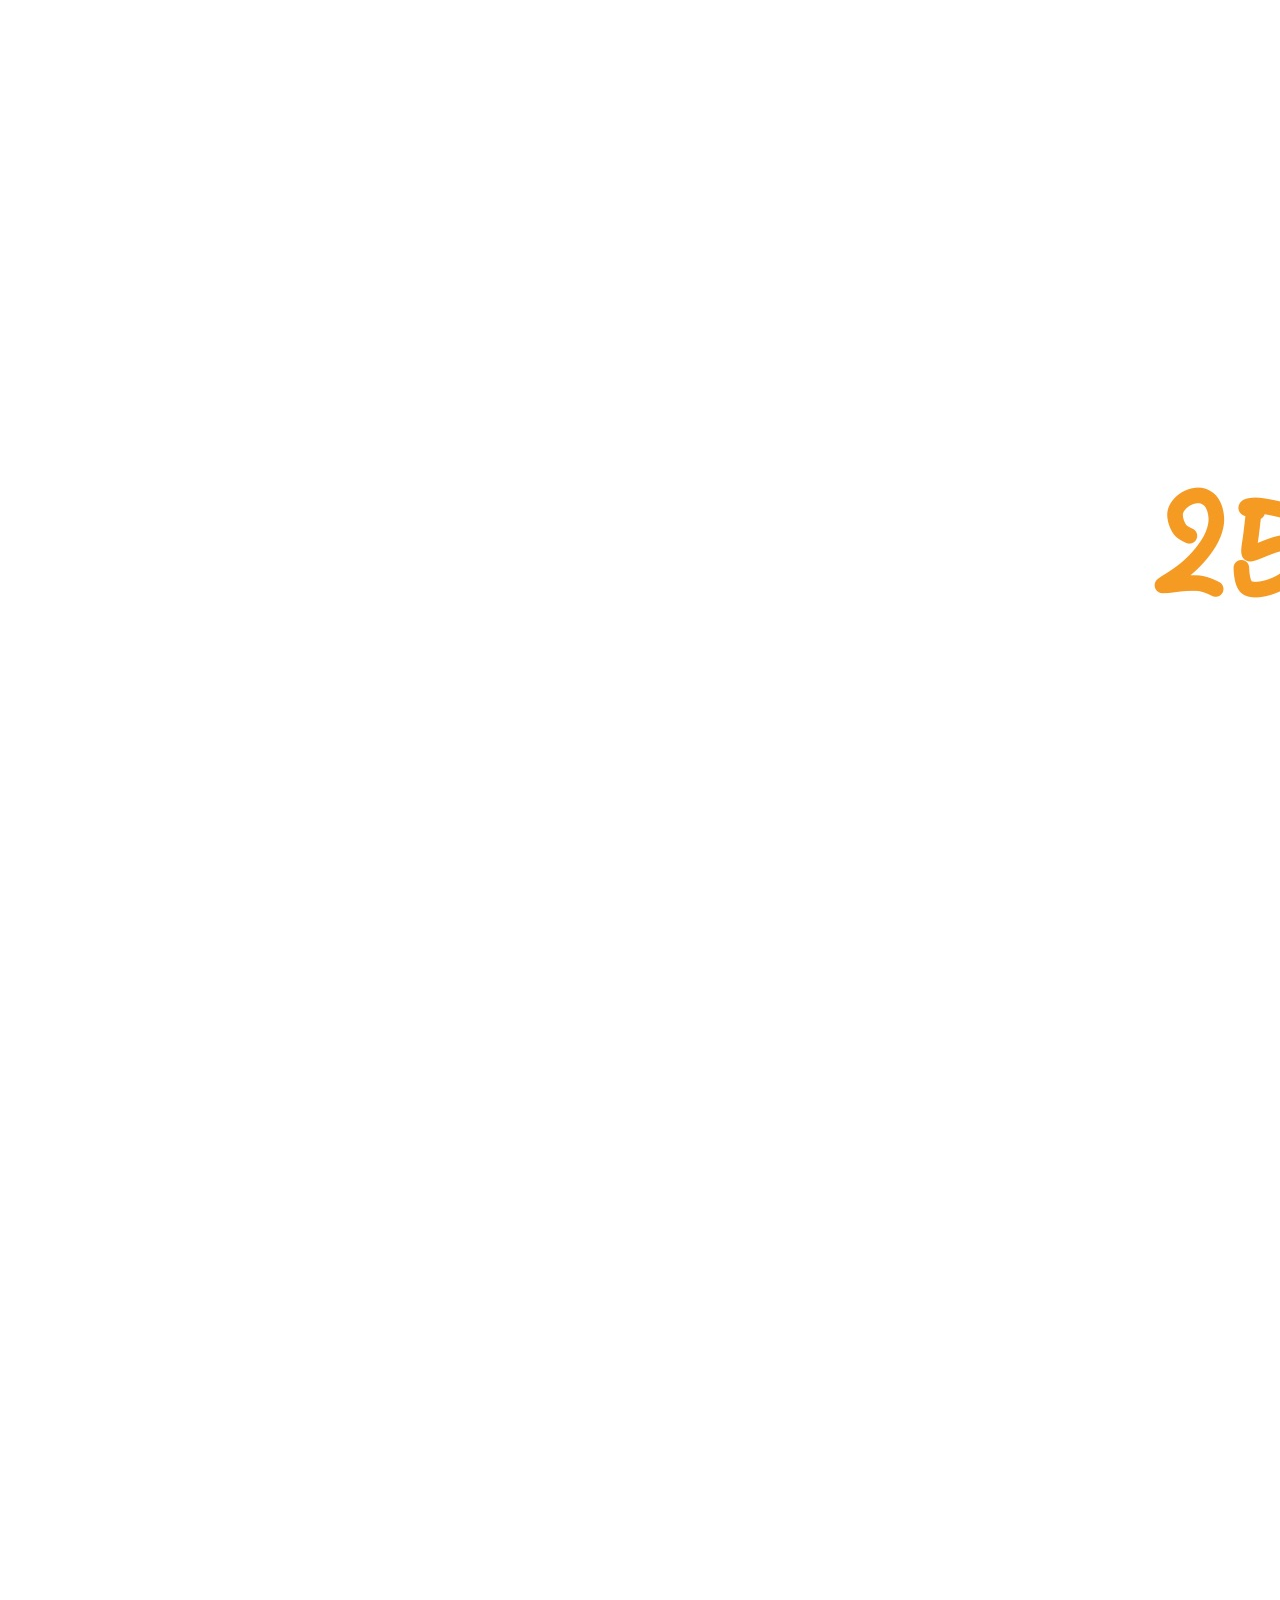
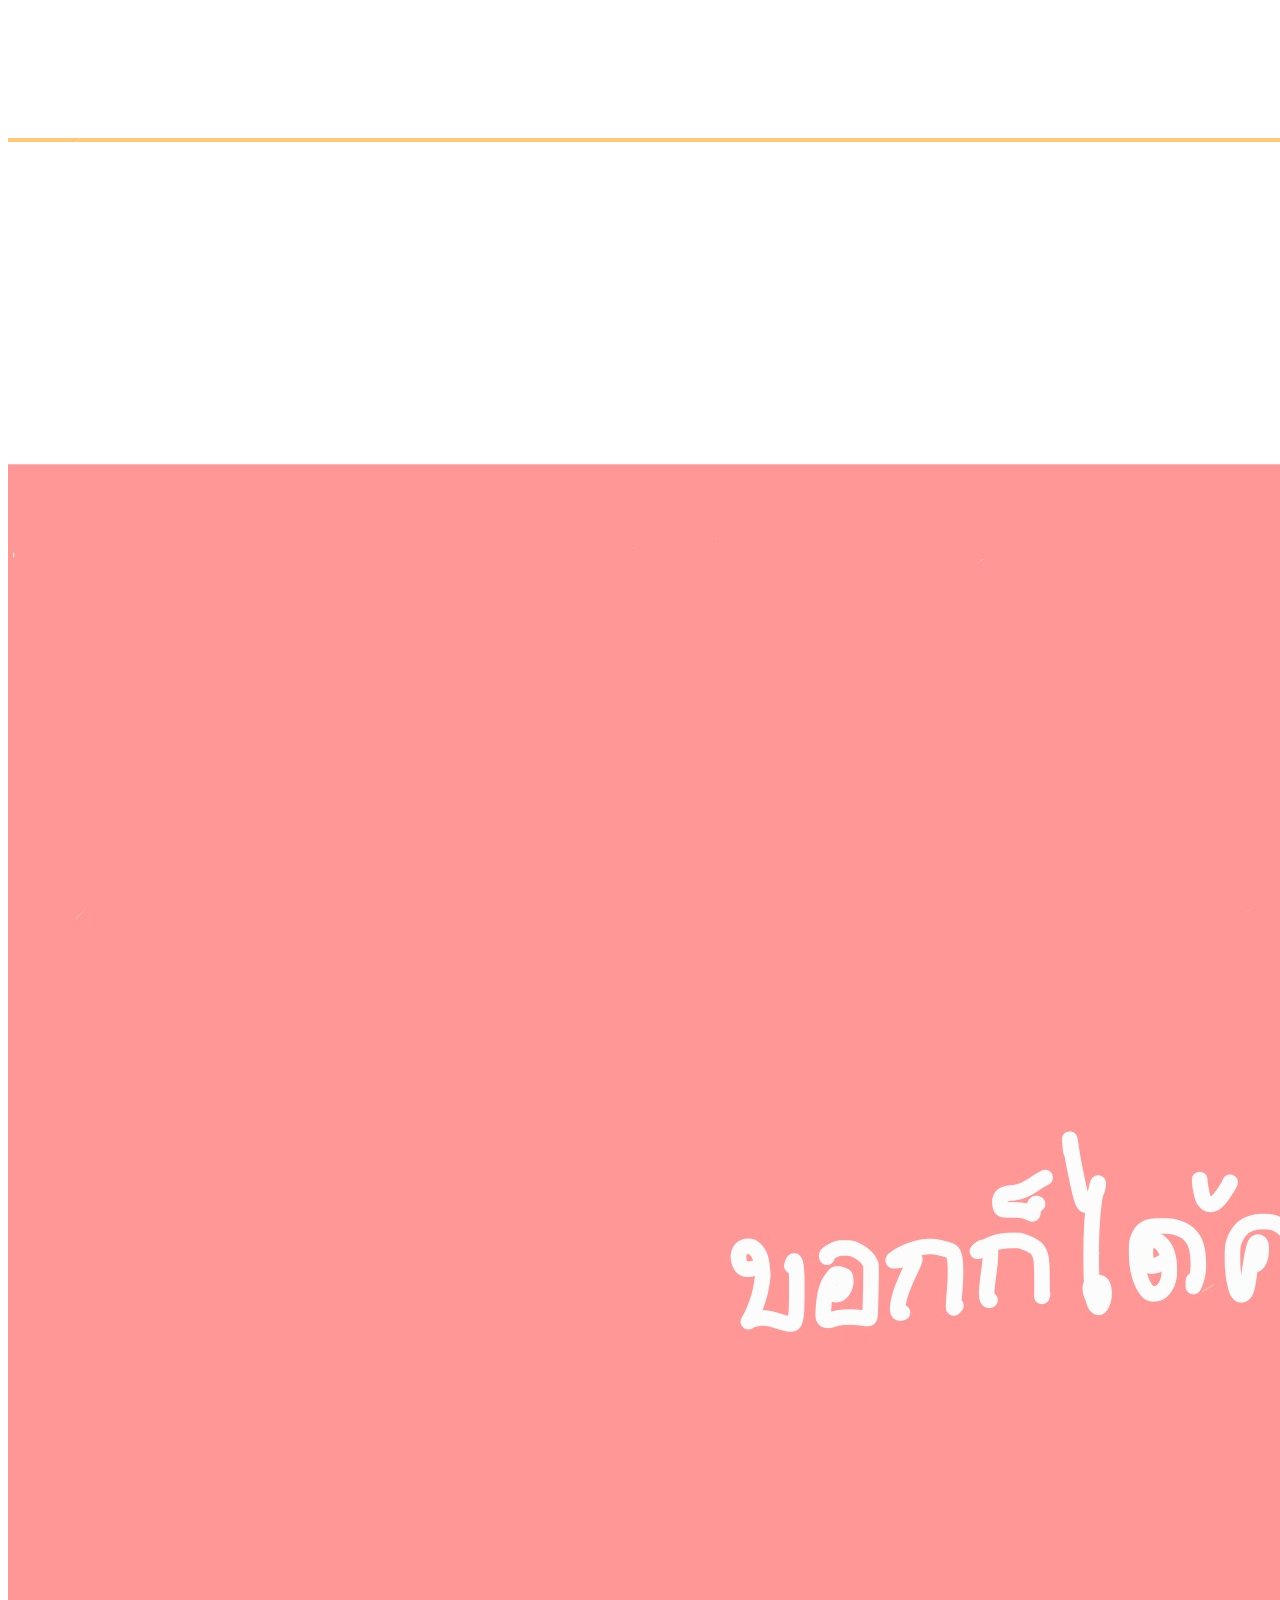
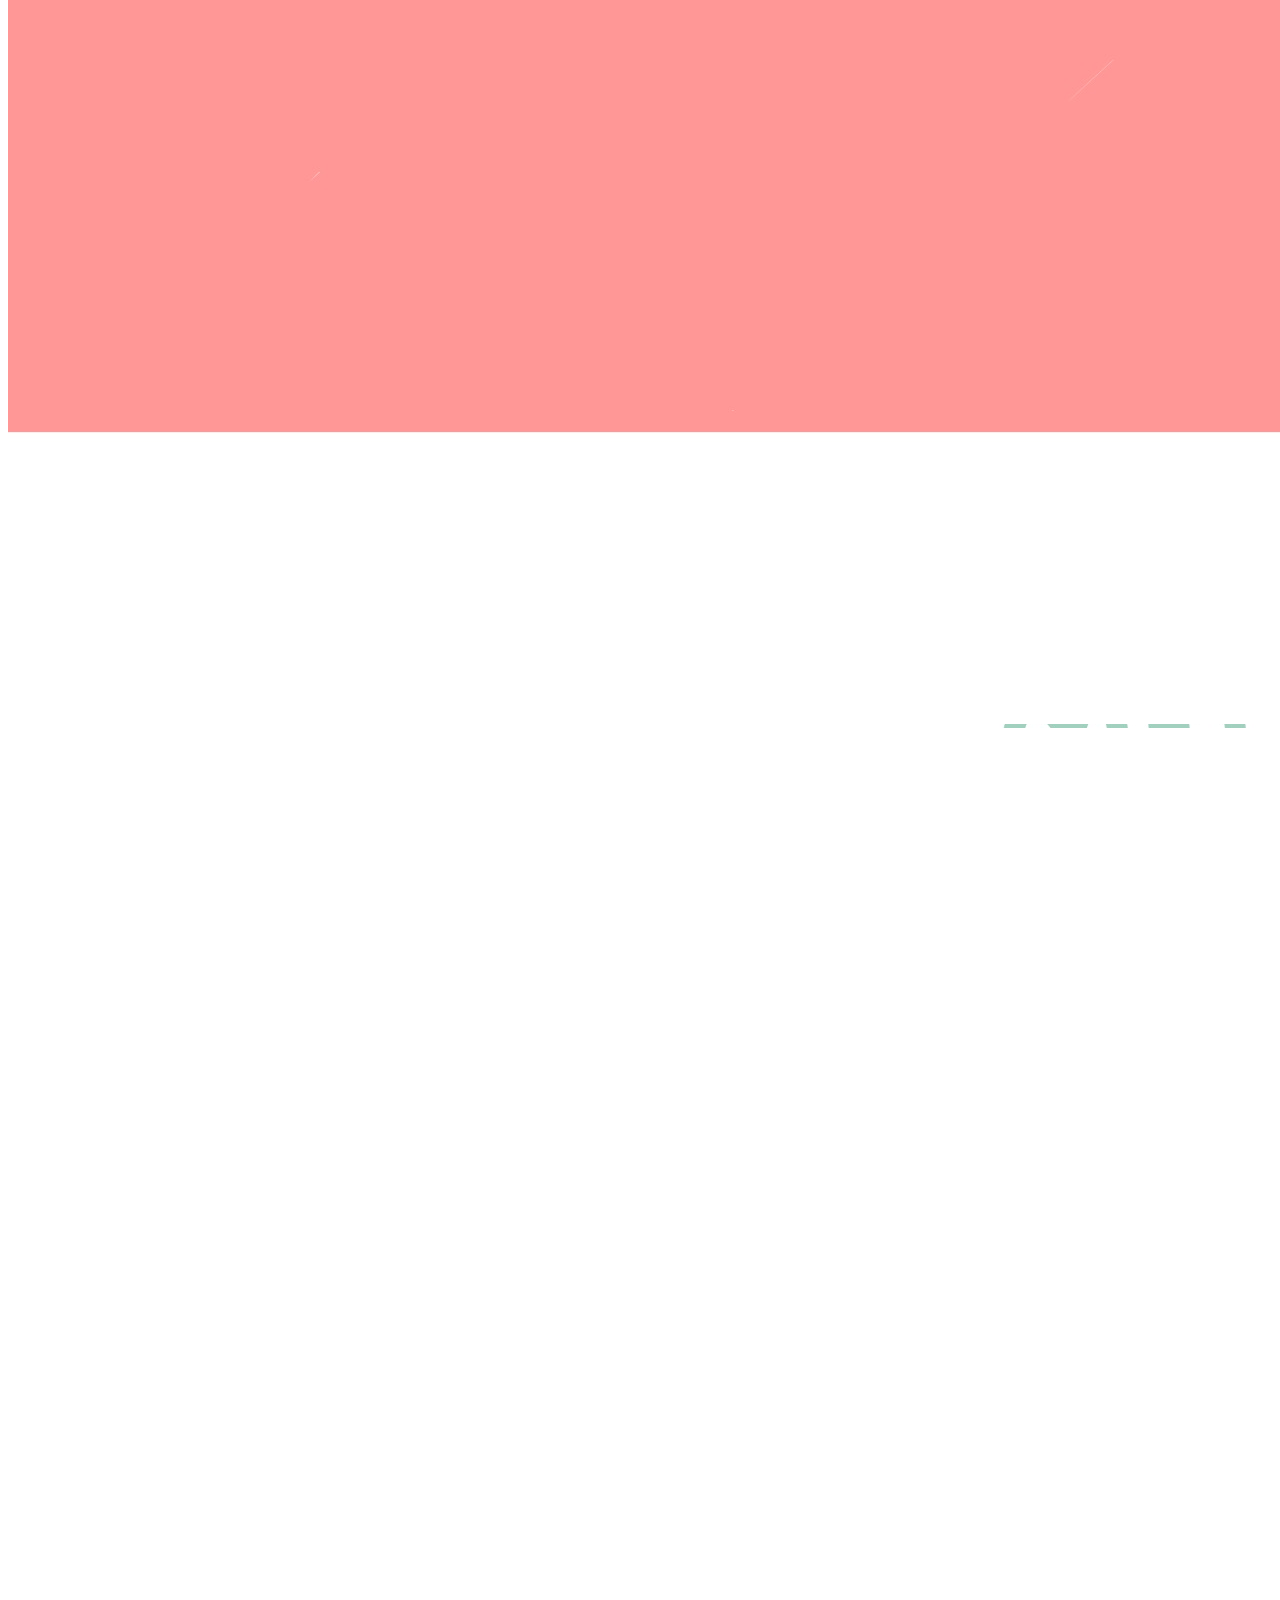
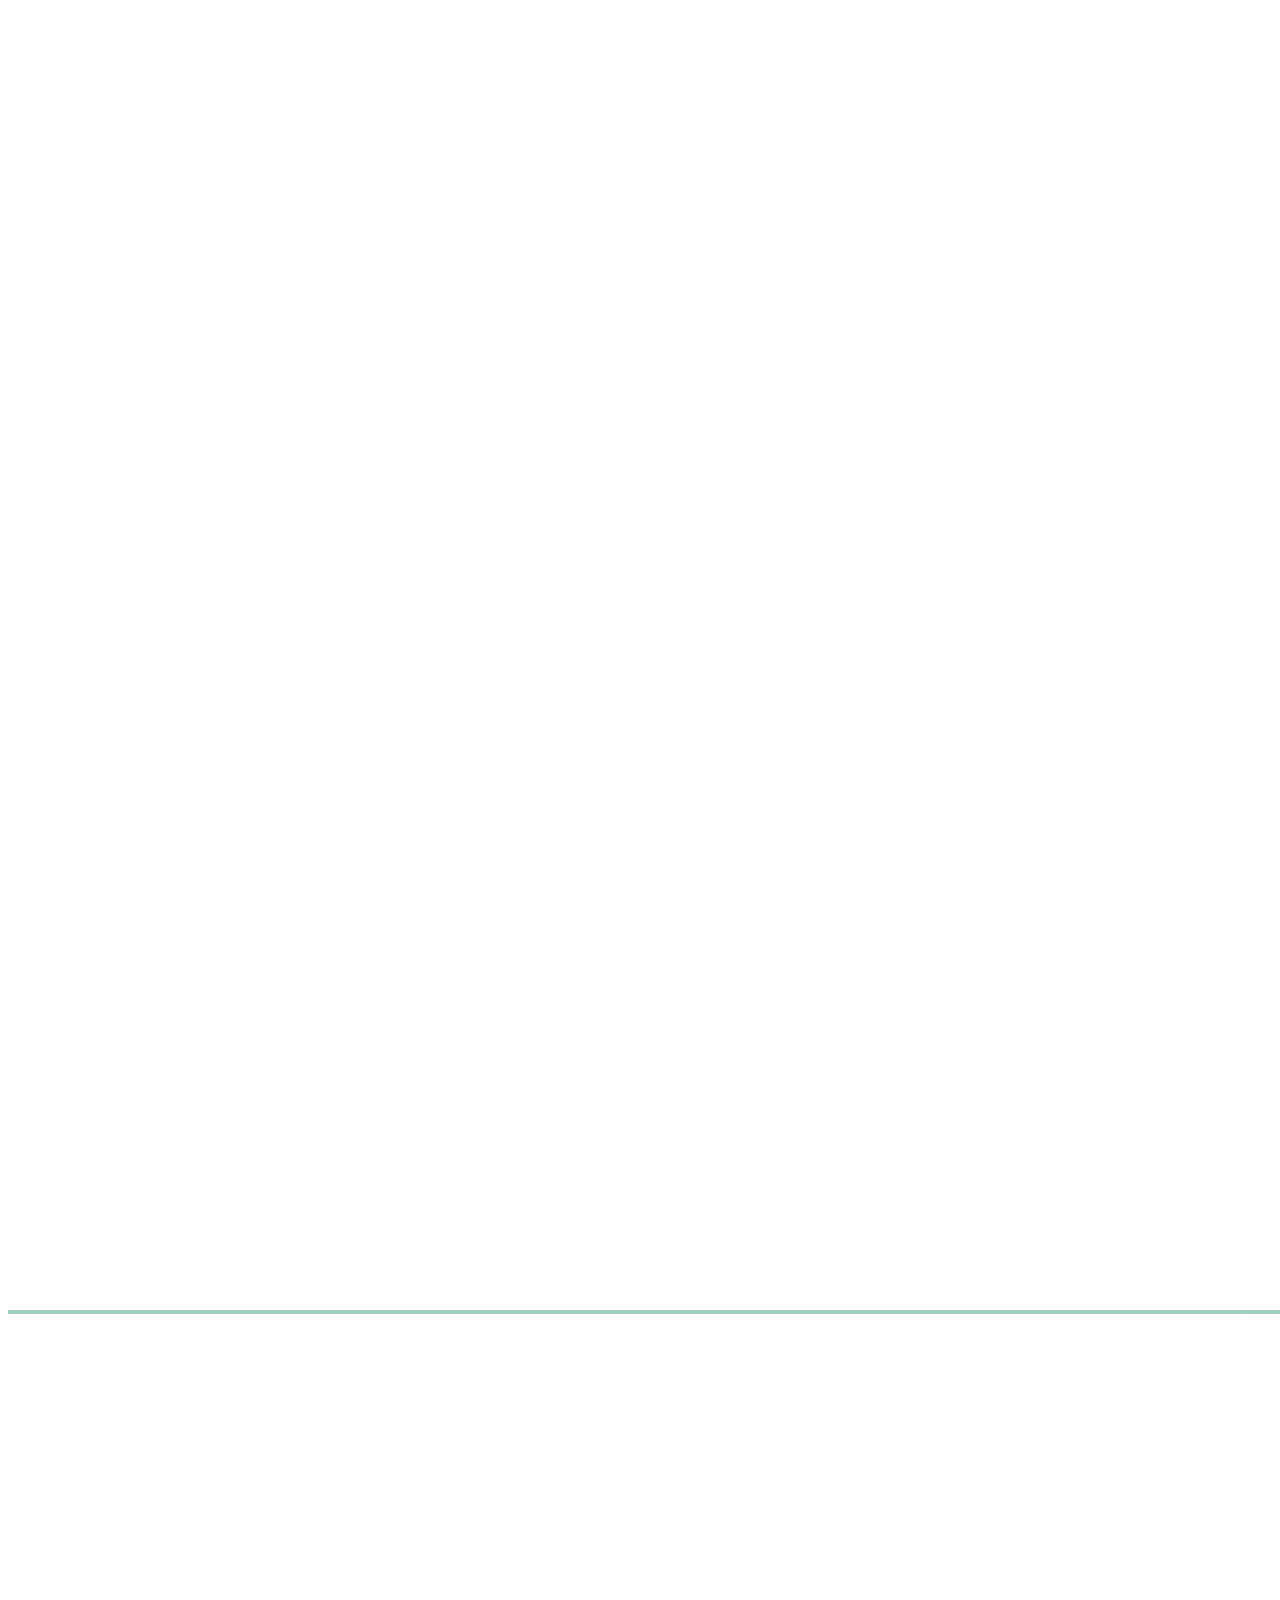
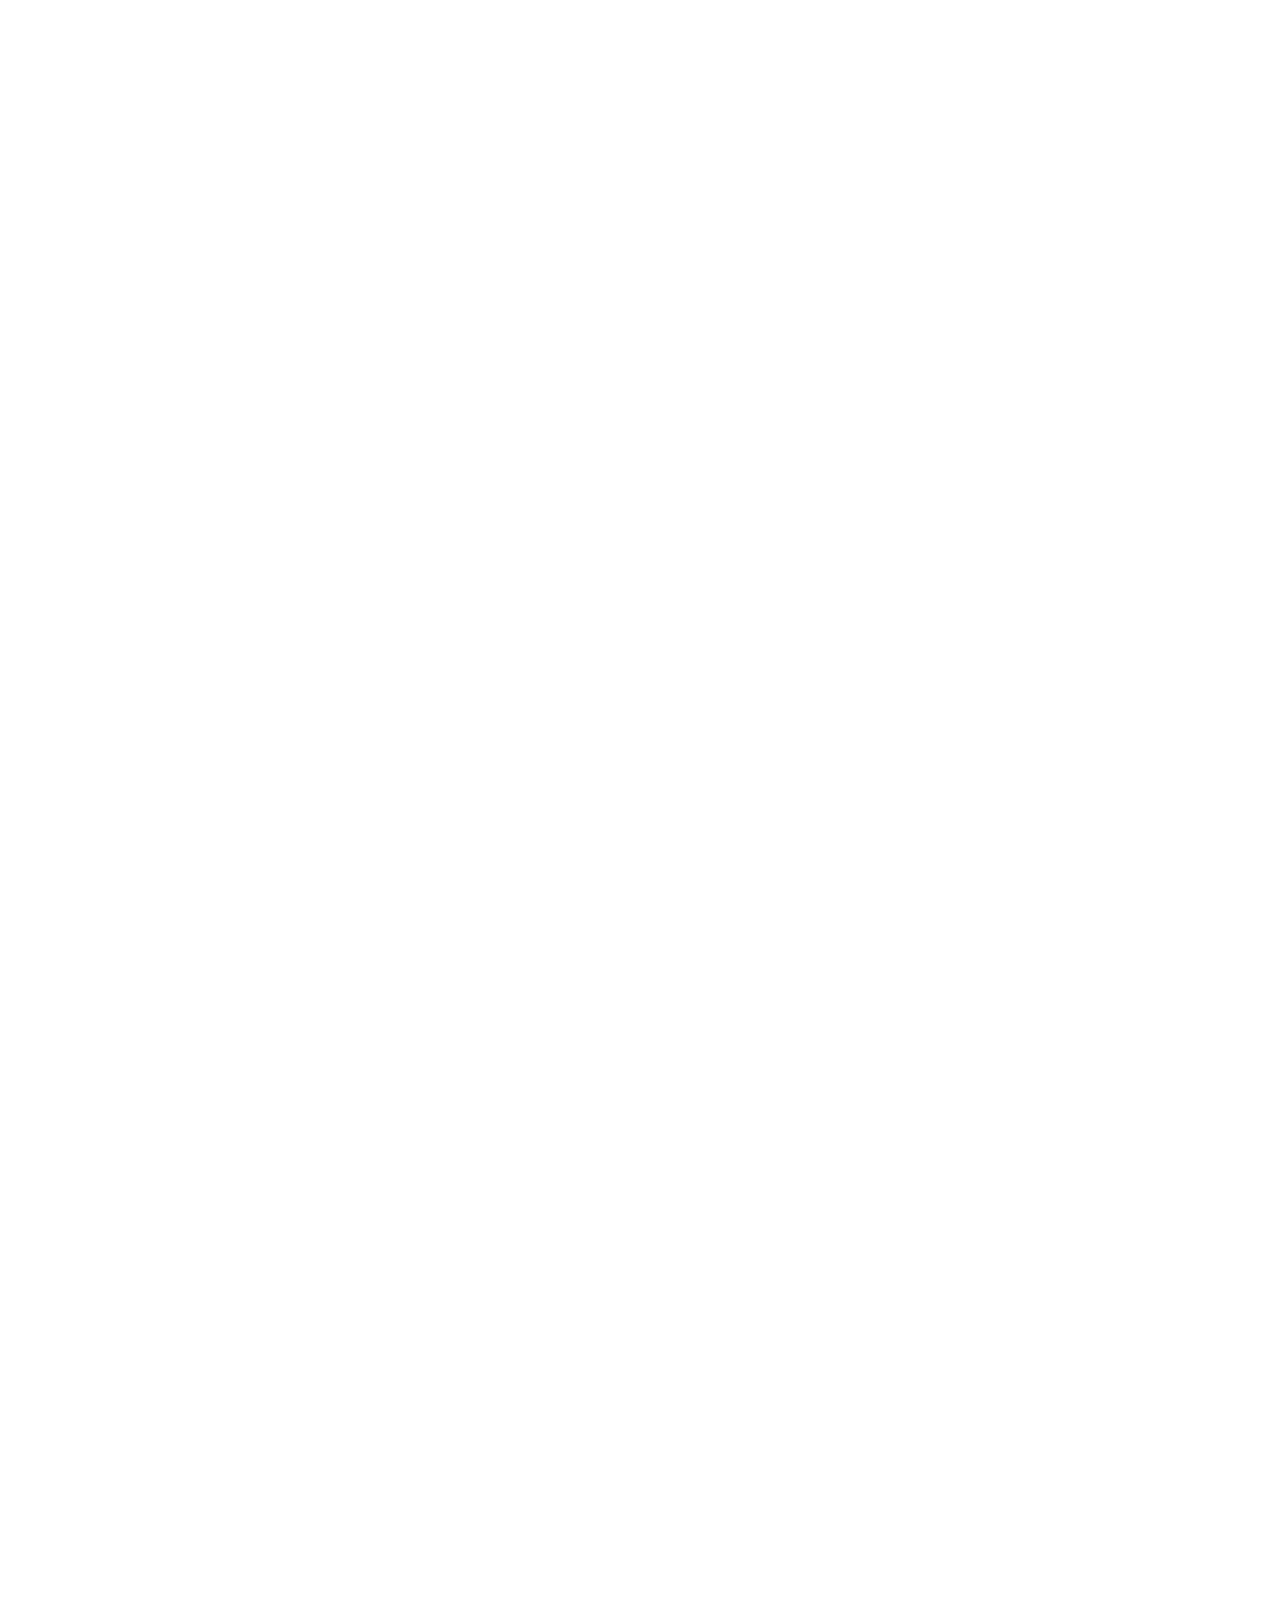
==== commit 15c37a42: "almost there" ====
--- a/card-aniversery-page.html
+++ b/card-aniversery-page.html
@@ -10,6 +10,7 @@
     <link rel="stylesheet" href="button.css">
     <link rel="stylesheet" href="envelope.css">
     <link rel="stylesheet" href="card.css">
+    <link rel="stylesheet" href="navbar.css">
     <!-- Javascript -->
     <script src="index.js"></script>
     <!-- Google font -->
@@ -25,9 +26,22 @@
 <body>
     <header class"active">
         <a class="header-text grow" href="homepage.html">Home</a>
-        <a class="header-text grow" href="gallery.html">Gallery</a>
+        <div class="navbar">
+            <li class="nav-item dropdown">
+                <a class="nav-link dropdown-toggle header-text grow" href="gallery.html" role="button" data-bs-toggle="dropdown" aria-expanded="false">
+                  Gallery
+                </a>
+                <ul class="dropdown-menu">
+                  <li><a class="dropdown-item " href="gallery.html#section1">Images</a></li>
+                  <li><a class="dropdown-item " href="gallery.html#section2">Videos</a></li>
+                  <li><a class="dropdown-item " href="gallery.html#section3">Diary</a></li>
+                </ul>
+              </li>
+        </div>
+        <!-- <a class="header-text grow " href="gallery.html">Gallery</a> -->
         <a class="header-text grow" href="card-aniversery-page.html">Card</a>
         <a class="header-text grow">About us</a>
+        
     </header>
     <!-- Contents -->
     <div class="container" style="padding-top: 7rem; margin-bottom:10rem;">
--- a/style.css
+++ b/style.css
@@ -30,7 +30,7 @@
 }
 
 .grow{
-    transition: all 0.2s ease-in-out;
+    transition: all 0.2s ease-in-out!important;
 }
 
 .grow:hover{
--- a/card.css
+++ b/card.css
@@ -33,10 +33,24 @@
     border-radius: var(--bs-border-radius);
 }
 
+.card-video-border{
+    background-color: white;
+    box-shadow: rgba(0, 0, 0, 0.24) 0px 3px 8px;
+    margin: 1.5rem;
+    padding: 1.5rem;
+}
+
+.card-video-no-border{
+    background-color: white;
+
+    margin: 1.5rem;
+    padding: 1.5rem;
+}
+
 .gallery {
     display: grid;
     grid-template-columns: repeat(8, 1fr);
-    grid-template-rows: repeat(200, 5vw);
+    grid-template-rows: repeat(49, 5vw);
     grid-gap: 15px;
     padding-left: 1rem;
     padding-right: 1rem;
@@ -100,7 +114,14 @@
     grid-column-start: 1;
     grid-column-end: 3;
     grid-row-start: 7;
-    grid-row-end: 12;
+    grid-row-end: 13;
+}
+
+.gallery__item--6-1 {
+    grid-column-start: 3;
+    grid-column-end: 5;
+    grid-row-start: 8;
+    grid-row-end: 14;
 }
 
 .gallery__item--7 {
@@ -170,7 +191,7 @@
     grid-column-start: 3;
     grid-column-end: 6;
     grid-row-start: 26;
-    grid-row-end: 28;
+    grid-row-end: 34;
 }
 
 .gallery__item--17 {
--- a/navbar.css
+++ b/navbar.css
@@ -0,0 +1,30 @@
+li {
+    display: block;
+    transition-duration: 0.5s;
+   }
+   
+   li:hover {
+     cursor: pointer;
+   }
+   
+   ul li ul {
+     visibility: hidden;
+     opacity: 0;
+     position: absolute;
+     transition: all 0.5s ease;
+     margin-top: 1rem;
+     left: 0;
+     display: none;
+   }
+   
+   ul li:hover > ul,
+   ul li ul:hover {
+     visibility: visible;
+     opacity: 1;
+     display: block;
+   }
+   
+   ul li ul li {
+     clear: both;
+     width: 100%;
+   }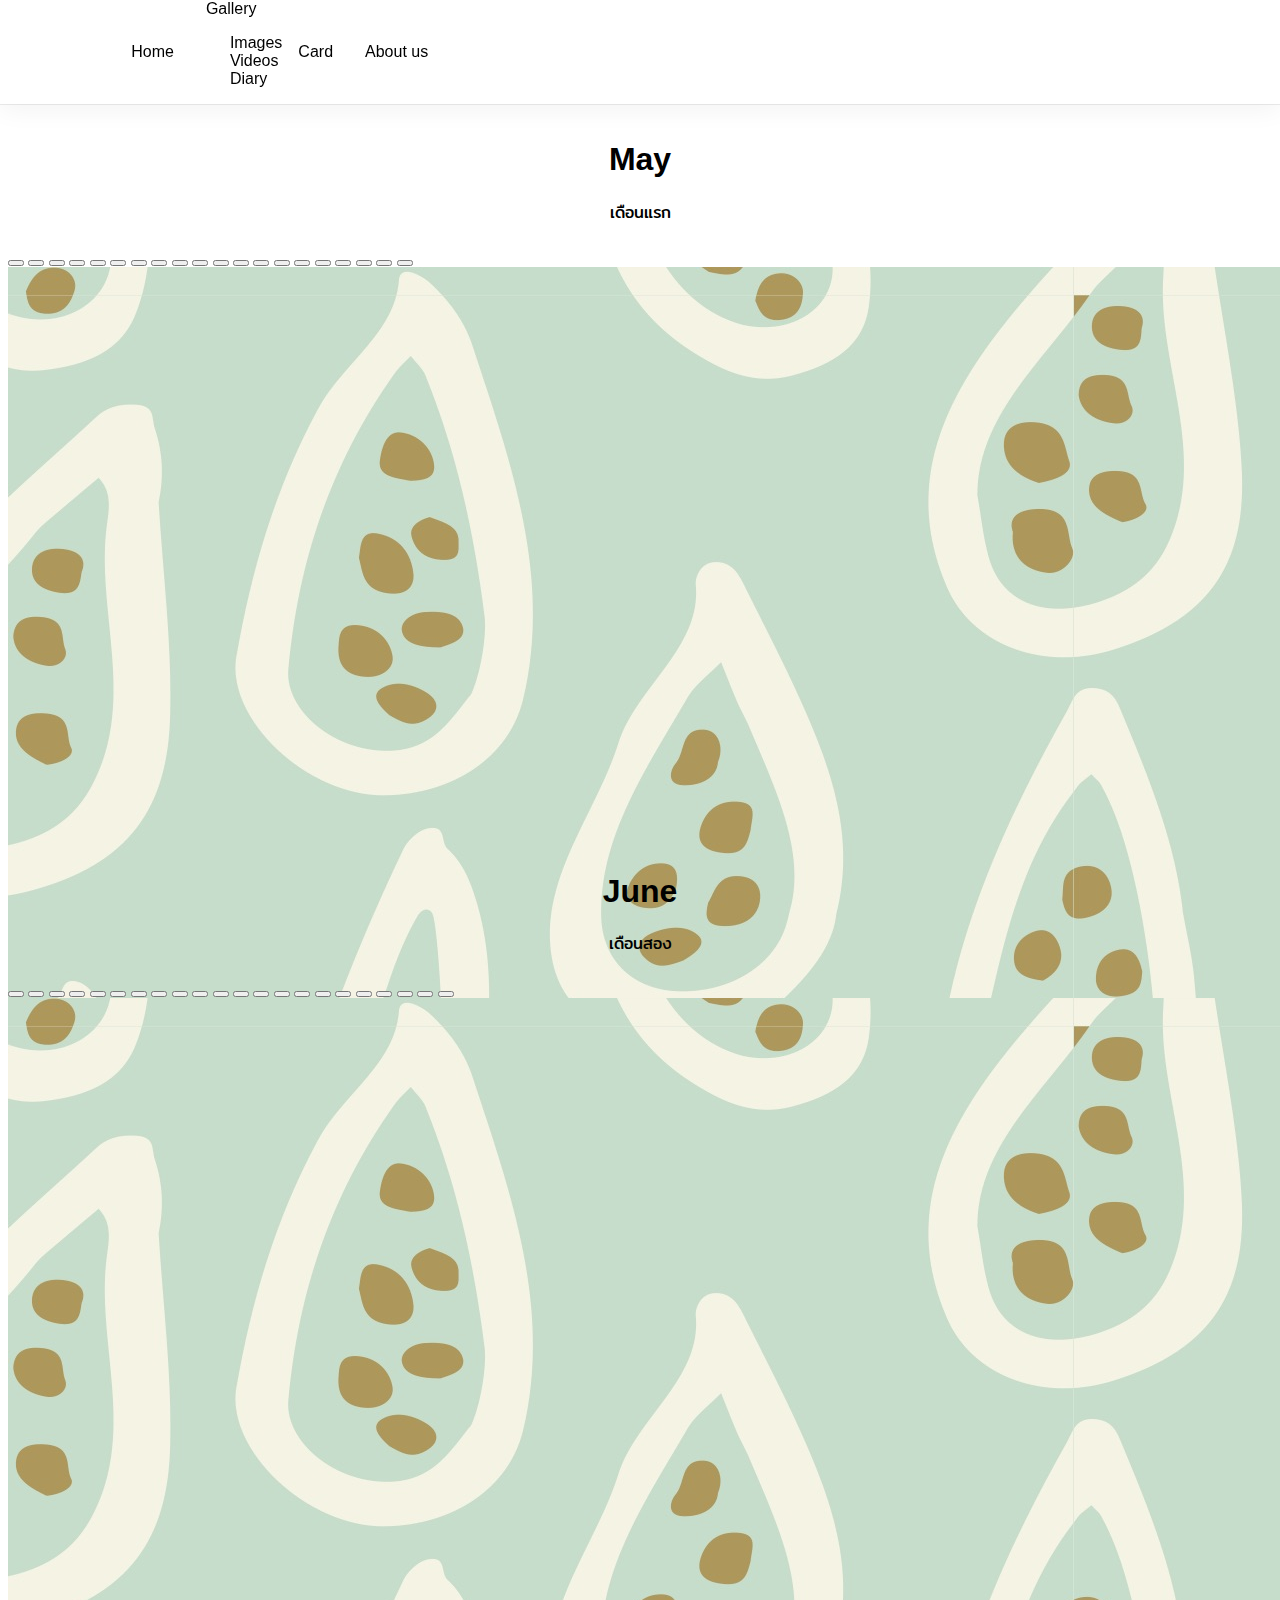
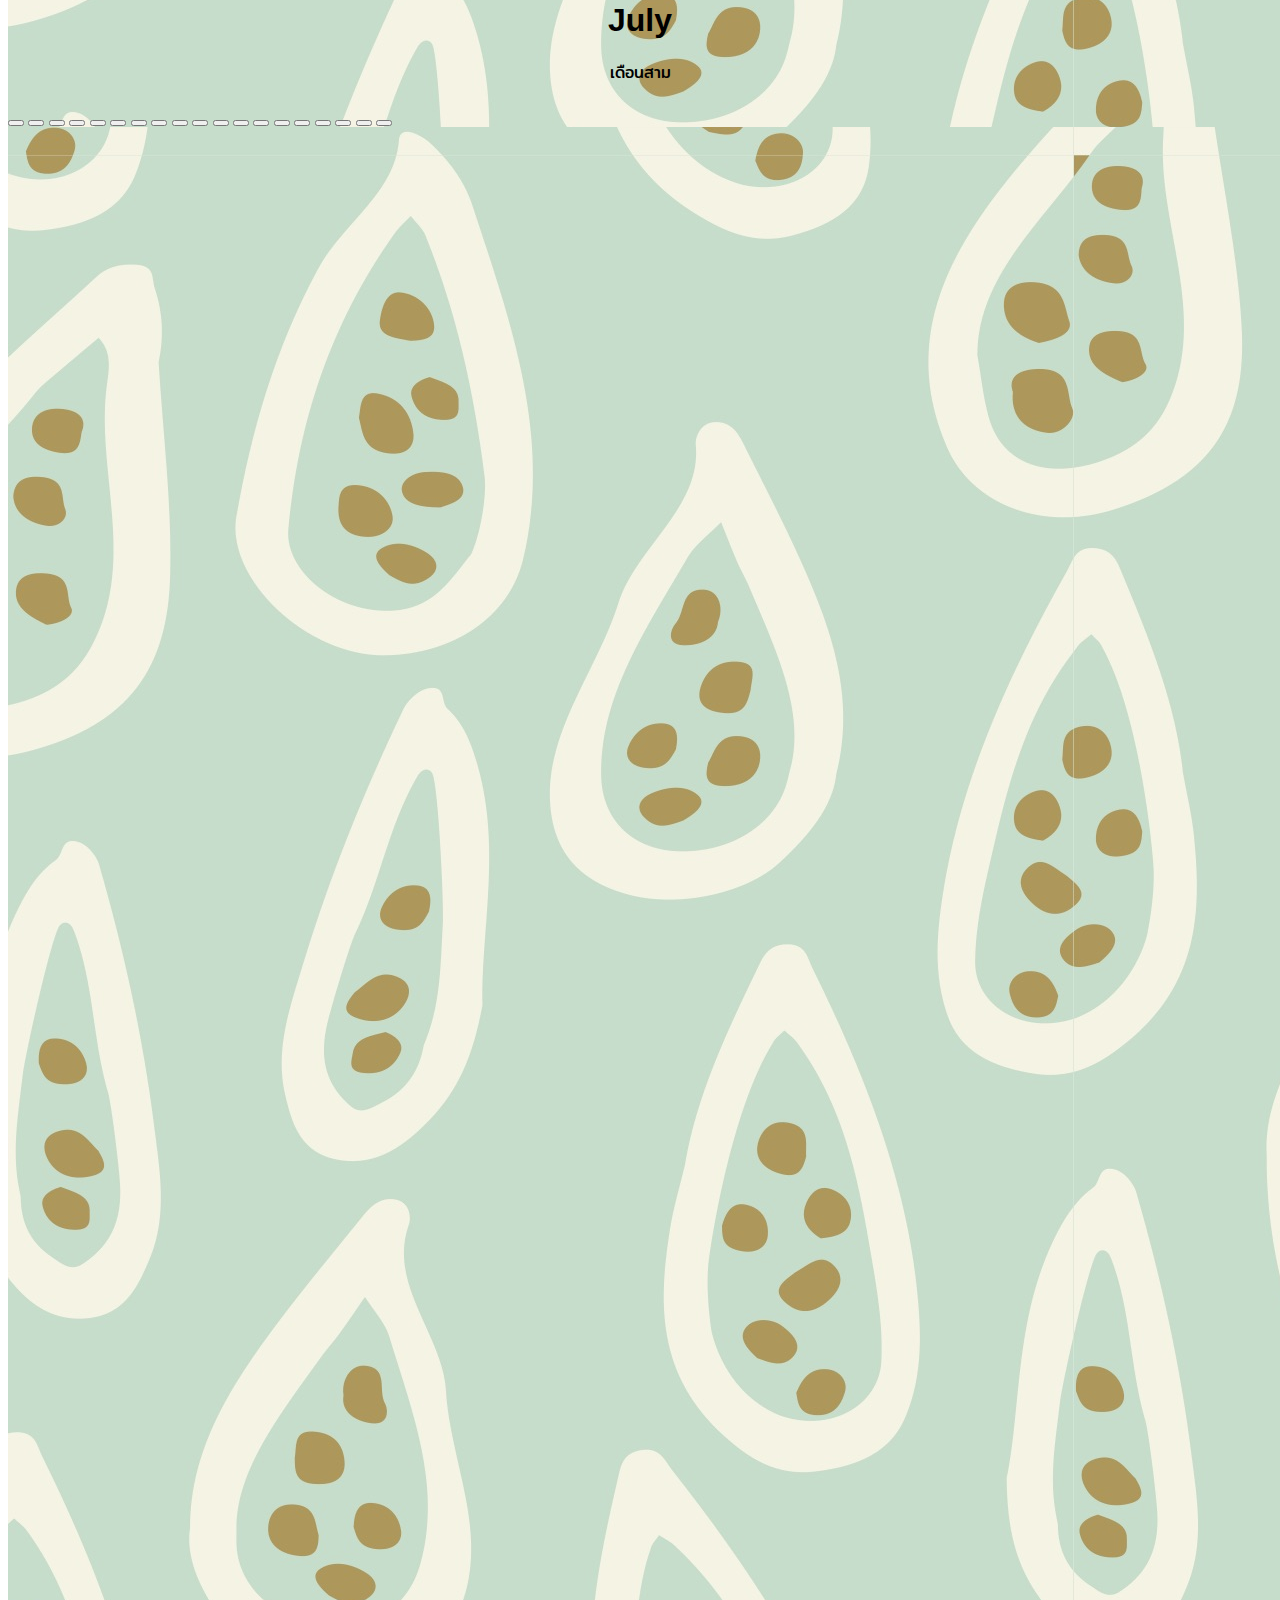
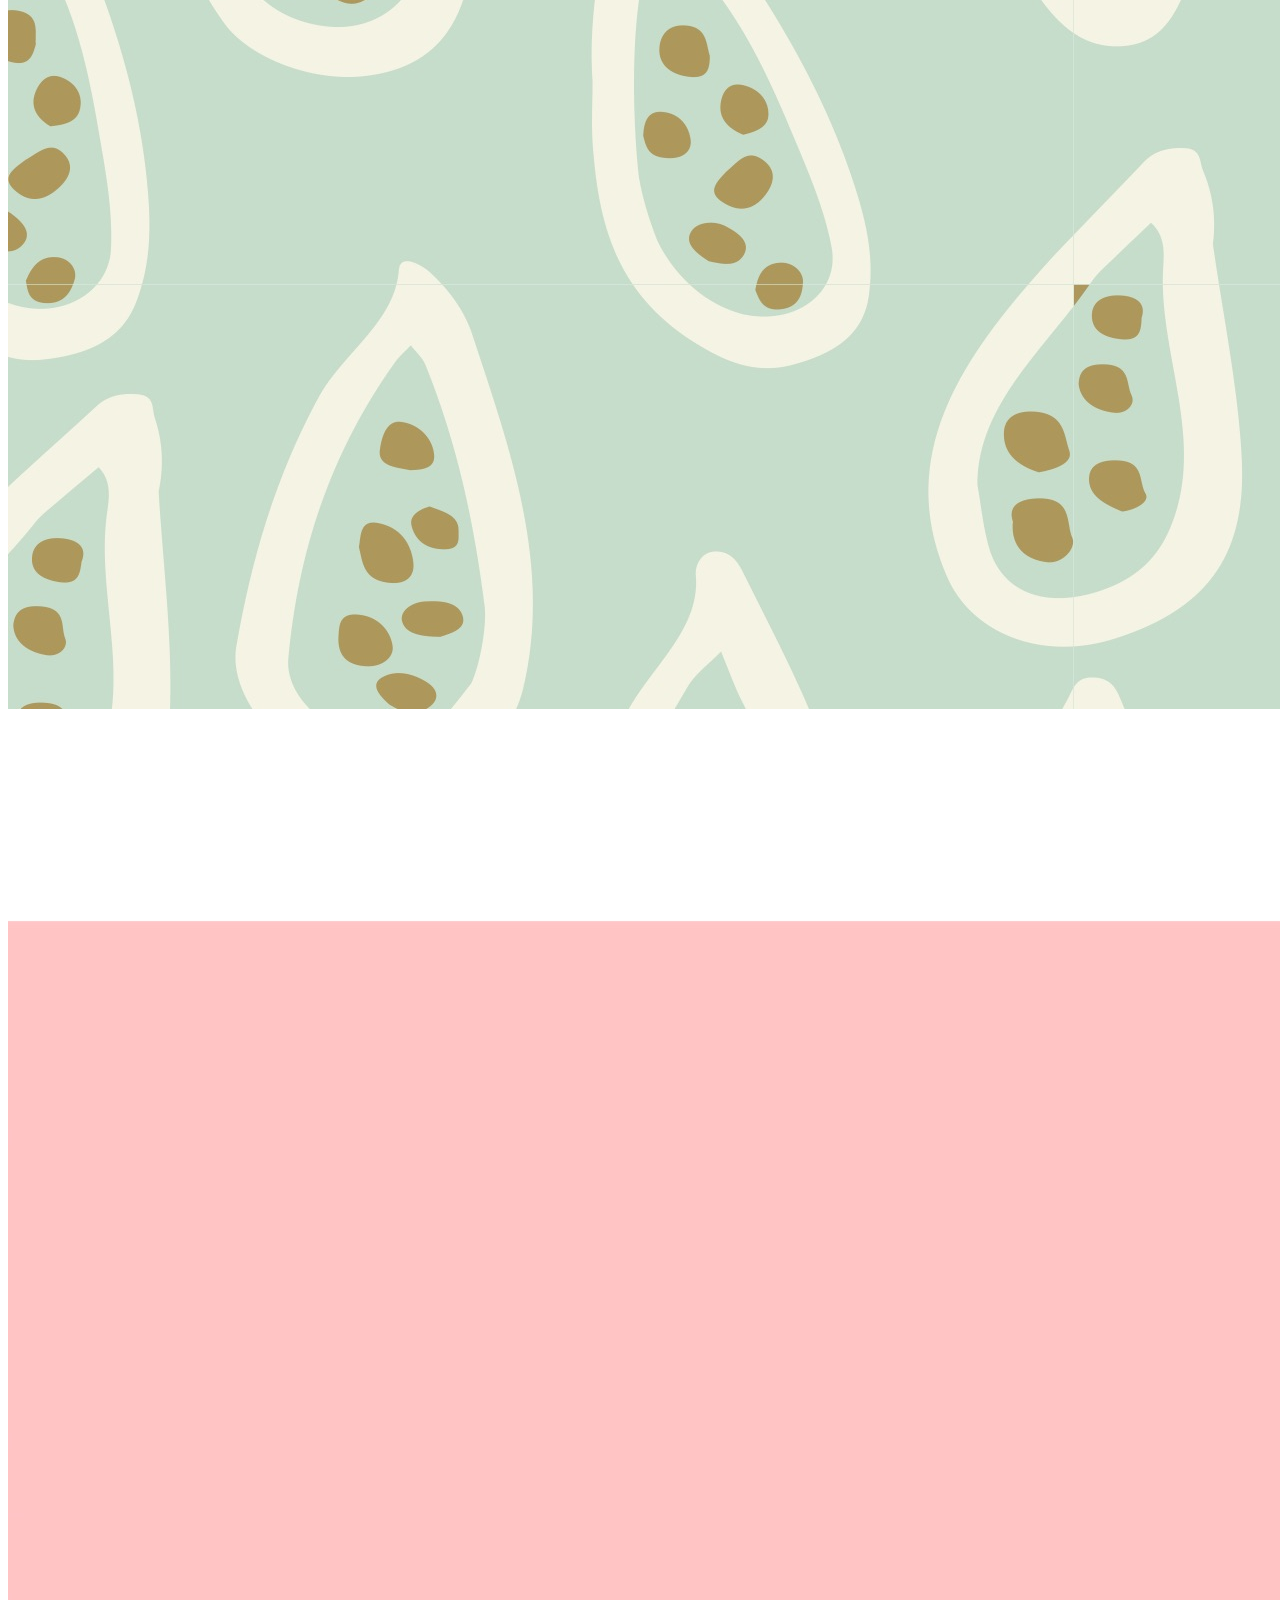
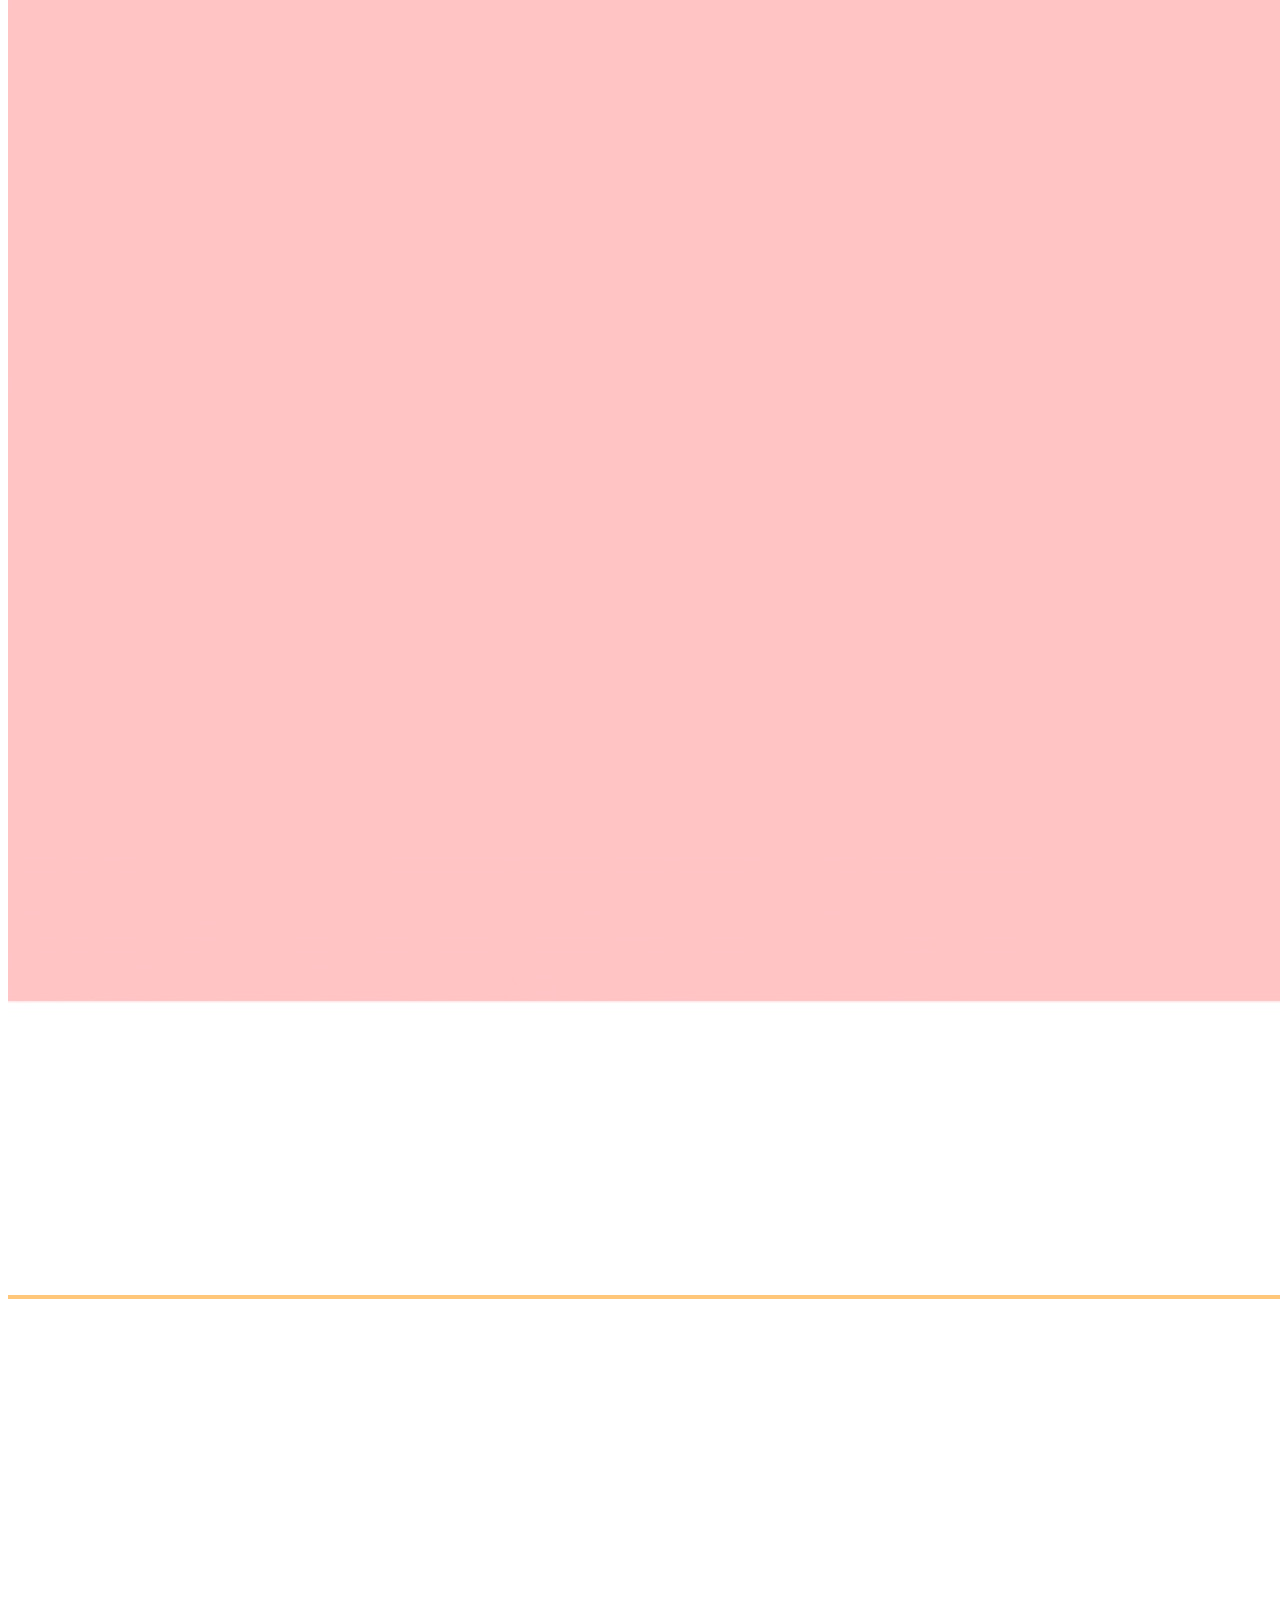
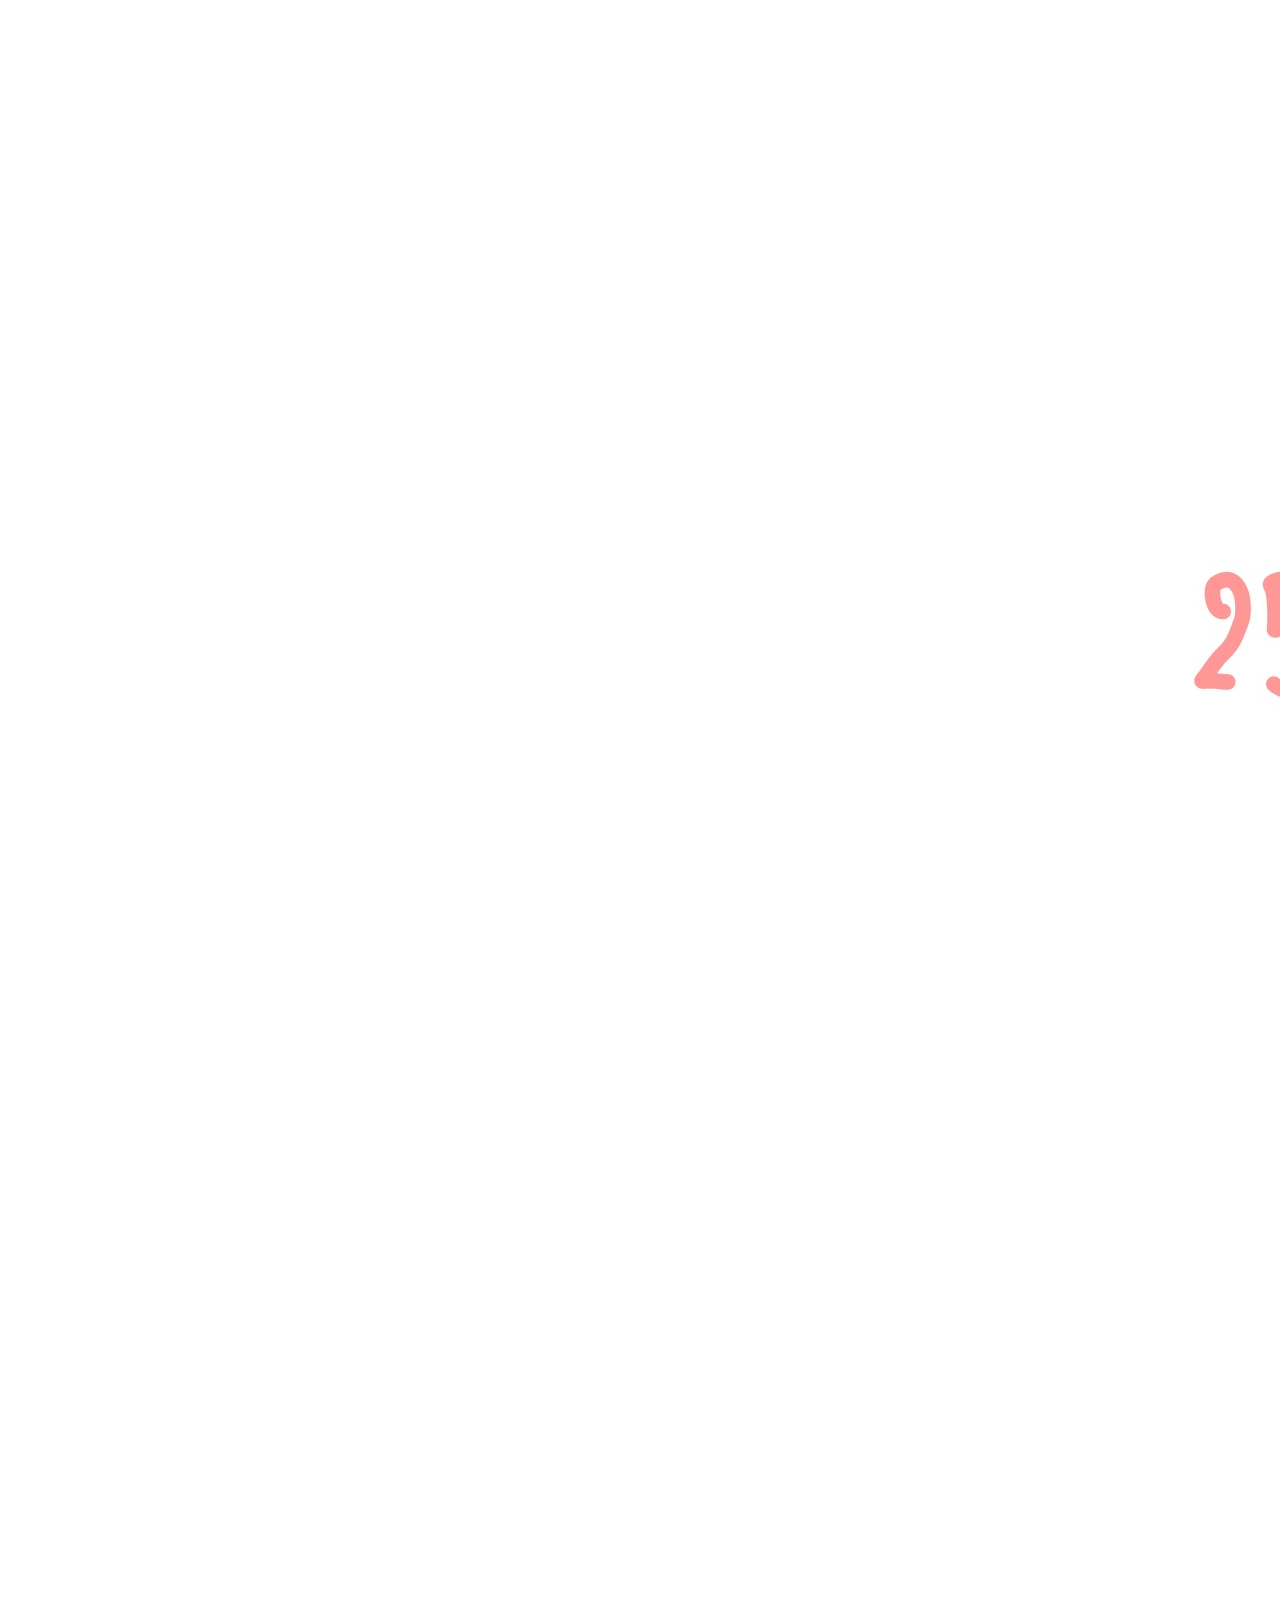
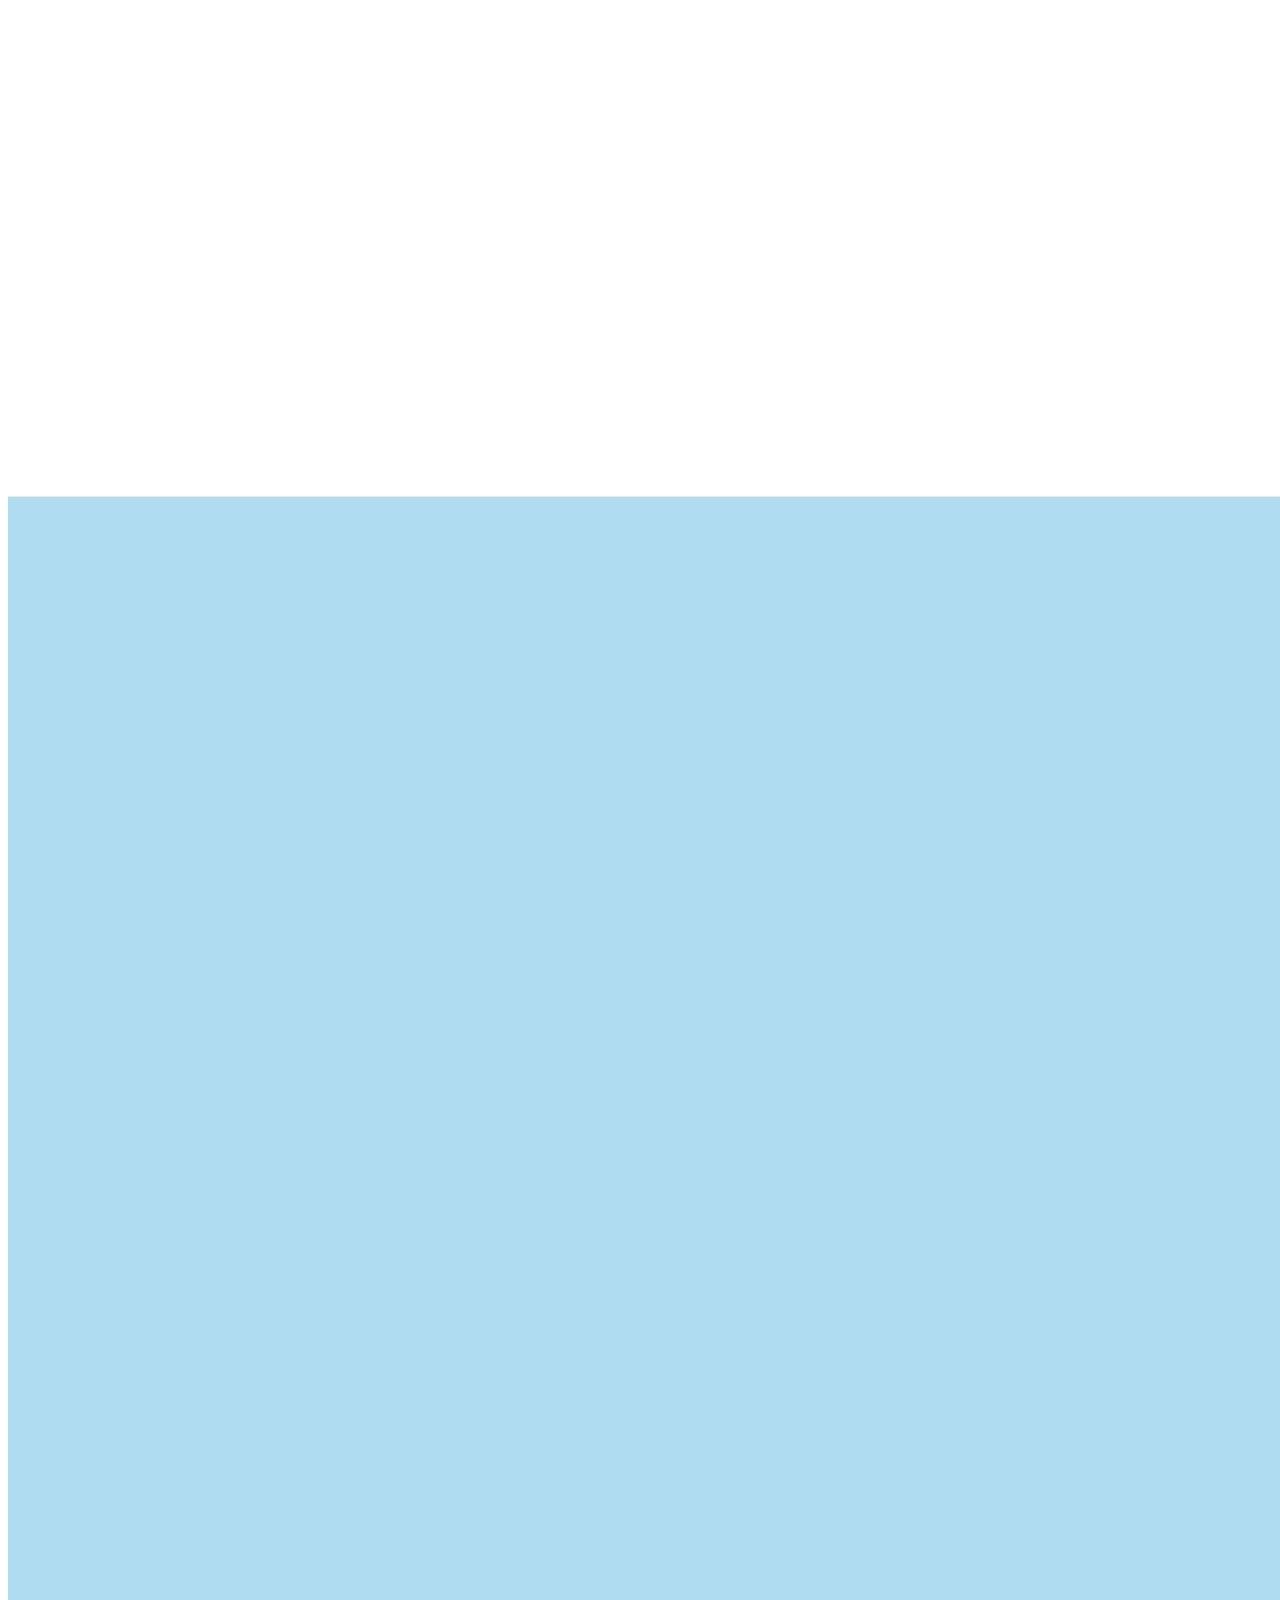
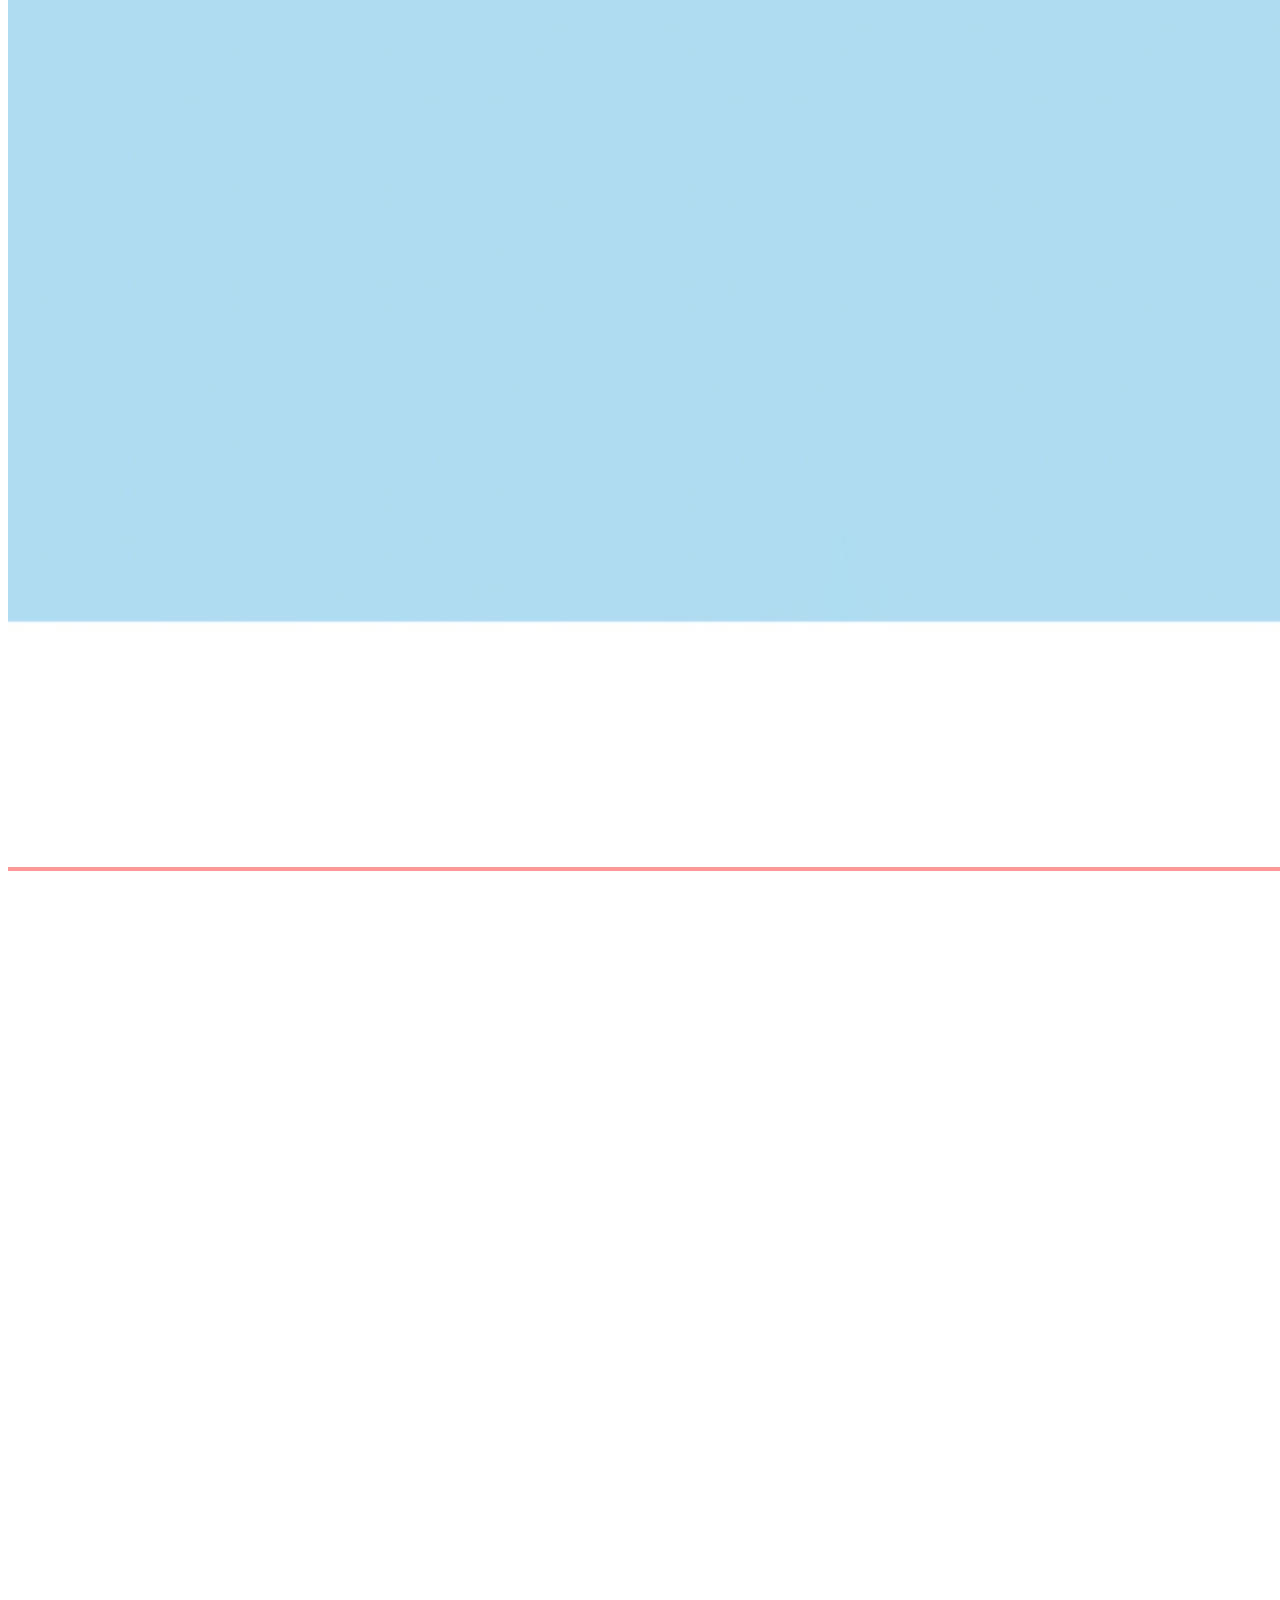
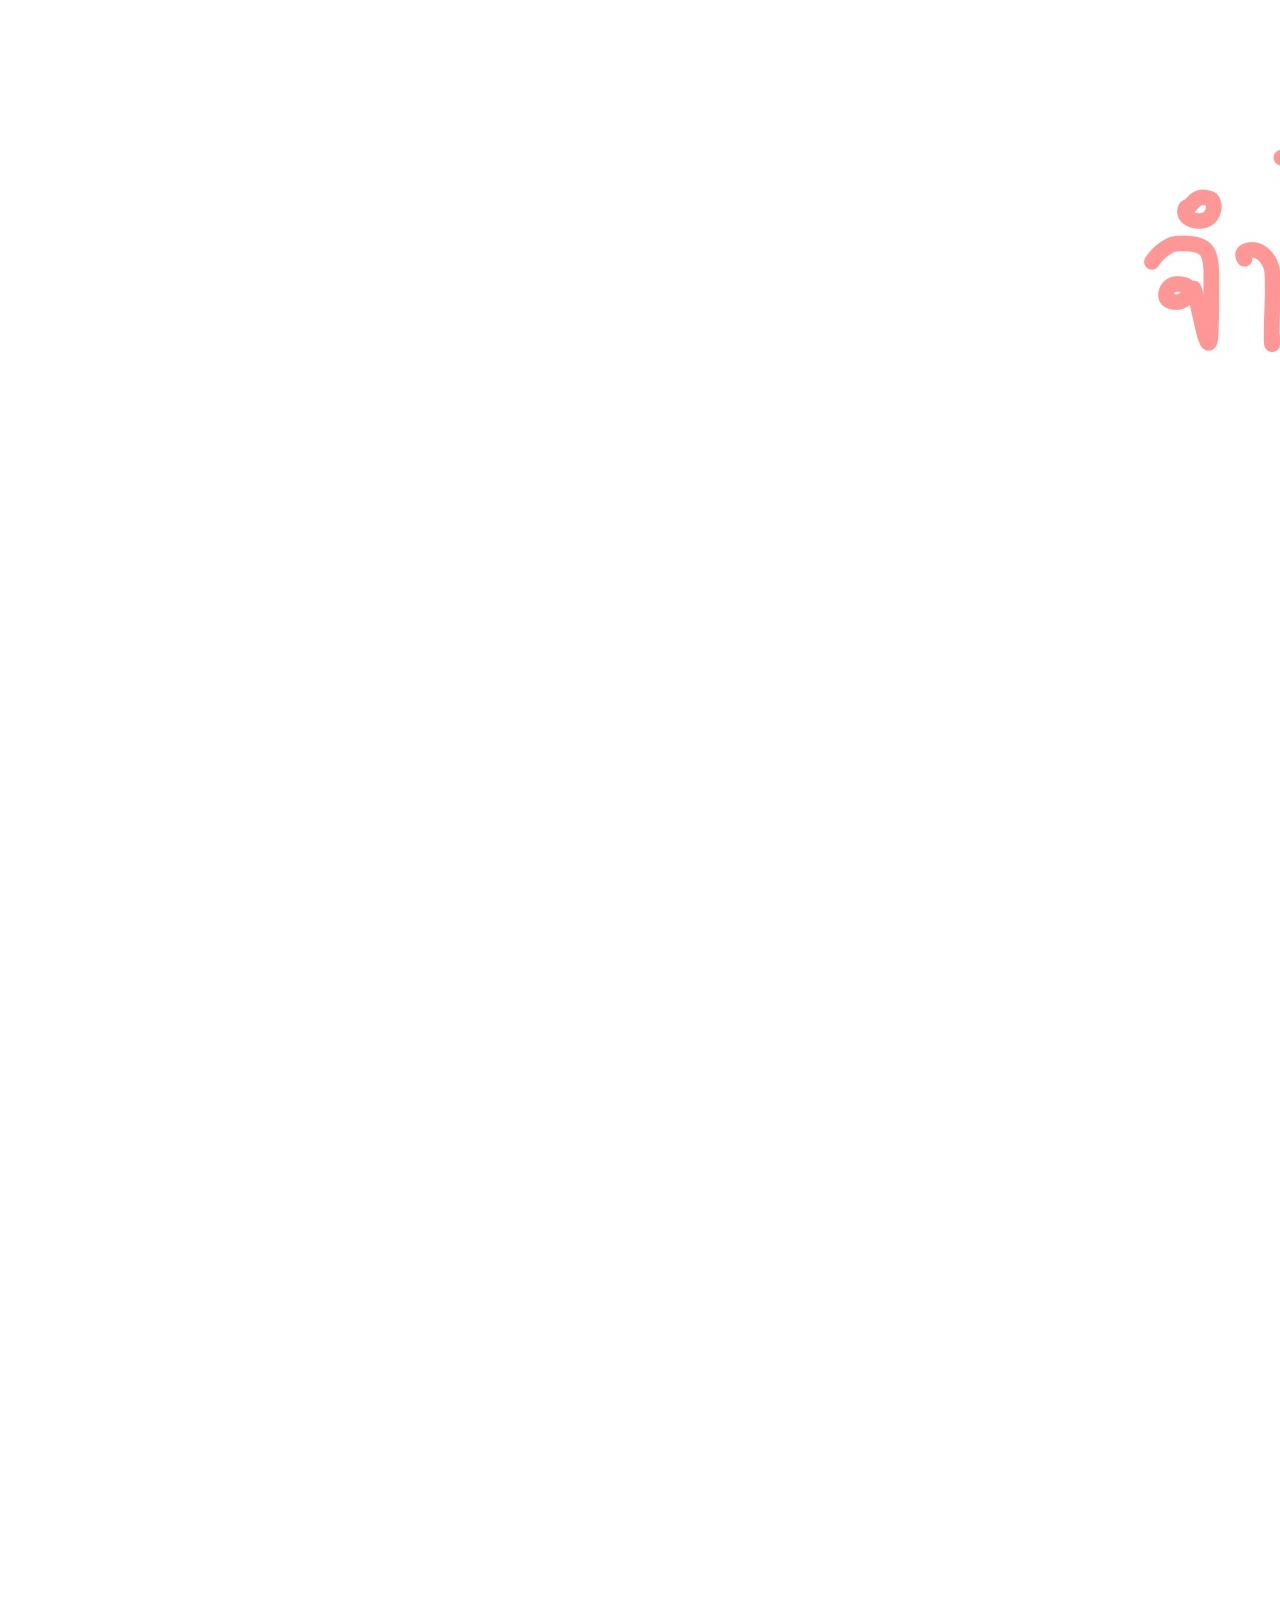
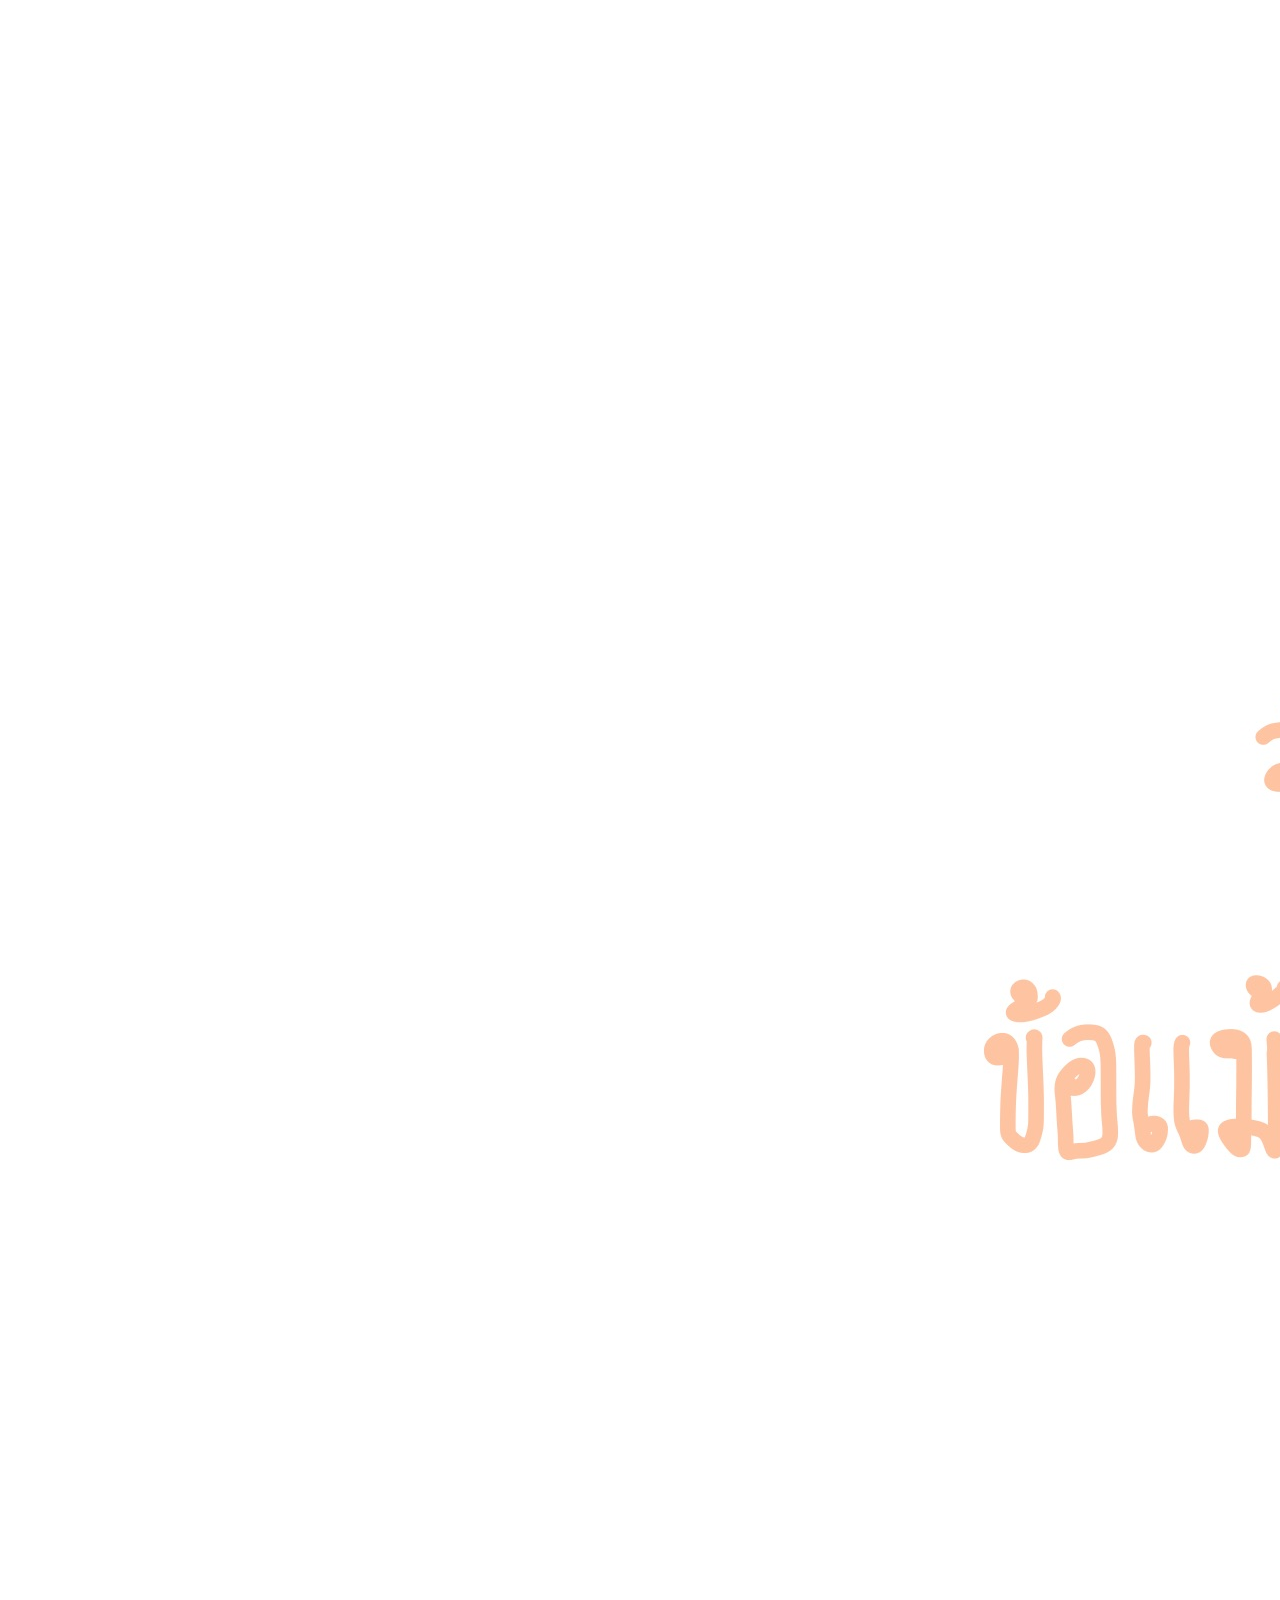
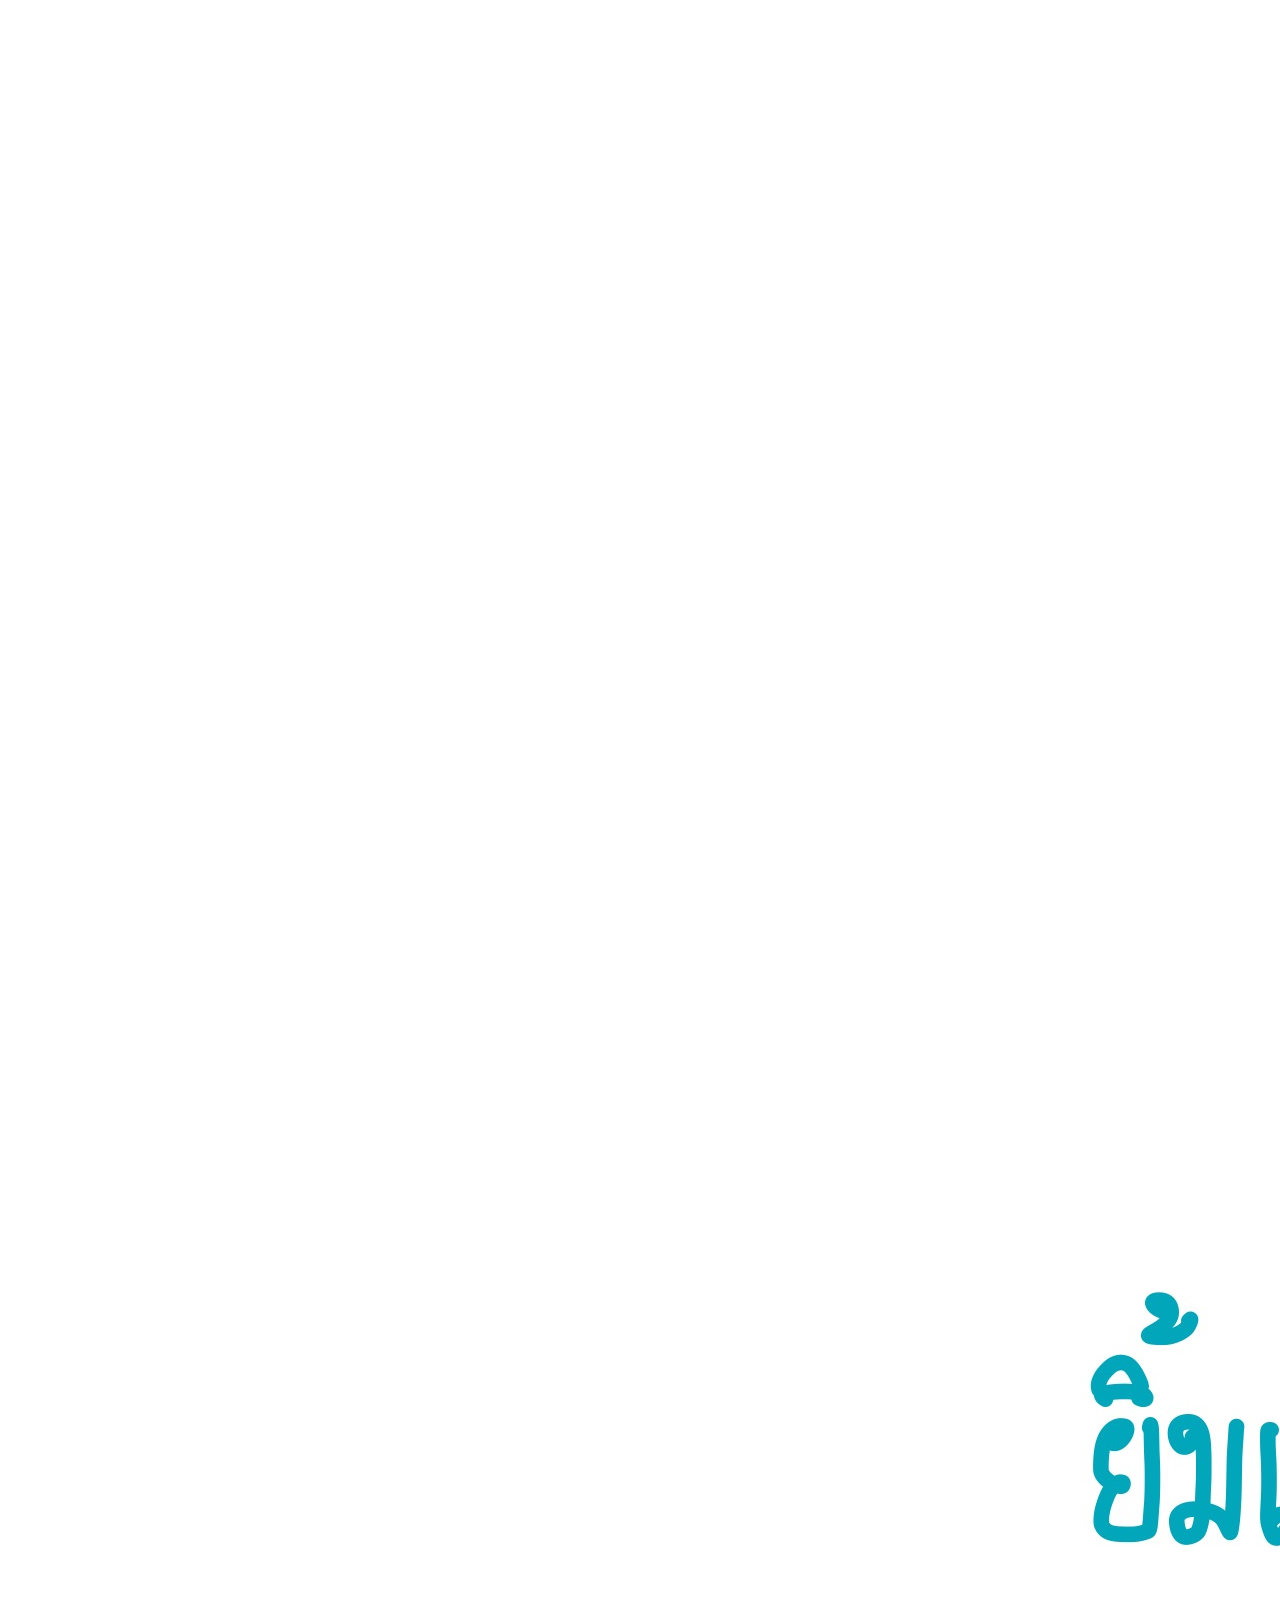
==== commit afe6410c: "." ====
--- a/card-aniversery-page.html
+++ b/card-aniversery-page.html
@@ -242,6 +242,98 @@
                 </button>
             </div>
         </div>
+        <h1>July</h1>
+        <p style="font-family: 'Mitr', sans-serif;">เดือนสาม</p>
+        <div style="margin: 1.5rem;"></div>
+        <div class="container"style="width: 700px; height: 600px">
+            <div id="carouselExampleIndicators3" class="carousel carousel-dark slide" data-bs-ride="true">
+                <div class="carousel-indicators">
+                <button type="button" data-bs-target="#carouselExampleIndicators3" data-bs-slide-to="0" class="active" aria-current="true" aria-label="Slide 1"></button>
+                <button type="button" data-bs-target="#carouselExampleIndicators3" data-bs-slide-to="1" aria-label="Slide 2"></button>
+                <button type="button" data-bs-target="#carouselExampleIndicators3" data-bs-slide-to="2" aria-label="Slide 3"></button>
+                <button type="button" data-bs-target="#carouselExampleIndicators3" data-bs-slide-to="2" aria-label="Slide 3"></button>
+                <button type="button" data-bs-target="#carouselExampleIndicators3" data-bs-slide-to="3" aria-label="Slide 4"></button>
+                <button type="button" data-bs-target="#carouselExampleIndicators3" data-bs-slide-to="4" aria-label="Slide 5"></button>
+                <button type="button" data-bs-target="#carouselExampleIndicators3" data-bs-slide-to="5" aria-label="Slide 6"></button>
+                <button type="button" data-bs-target="#carouselExampleIndicators3" data-bs-slide-to="6" aria-label="Slide 7"></button>
+                <button type="button" data-bs-target="#carouselExampleIndicators3" data-bs-slide-to="7" aria-label="Slide 8"></button>
+                <button type="button" data-bs-target="#carouselExampleIndicators3" data-bs-slide-to="8" aria-label="Slide 8"></button>
+                <button type="button" data-bs-target="#carouselExampleIndicators3" data-bs-slide-to="9" aria-label="Slide 10"></button>
+                <button type="button" data-bs-target="#carouselExampleIndicators3" data-bs-slide-to="10" aria-label="Slide 11"></button>
+                <button type="button" data-bs-target="#carouselExampleIndicators3" data-bs-slide-to="11" aria-label="Slide 12"></button>
+                <button type="button" data-bs-target="#carouselExampleIndicators3" data-bs-slide-to="12" aria-label="Slide 13"></button>
+                <button type="button" data-bs-target="#carouselExampleIndicators3" data-bs-slide-to="13" aria-label="Slide 14"></button>
+                <button type="button" data-bs-target="#carouselExampleIndicators3" data-bs-slide-to="14" aria-label="Slide 15"></button>
+                <button type="button" data-bs-target="#carouselExampleIndicators3" data-bs-slide-to="15" aria-label="Slide 16"></button>
+                <button type="button" data-bs-target="#carouselExampleIndicators3" data-bs-slide-to="16" aria-label="Slide 17"></button>
+                <button type="button" data-bs-target="#carouselExampleIndicators3" data-bs-slide-to="17" aria-label="Slide 18"></button>
+                </div>
+                <div class="carousel-inner">
+                <div class="carousel-item active">
+                    <img src="cards/3thAni/image1.jpg" class="d-block w-100" alt="...">
+                </div>
+                <div class="carousel-item">
+                    <img src="cards/3thAni/image2.jpg" class="d-block w-100" alt="...">
+                </div>
+                <div class="carousel-item">
+                    <img src="cards/3thAni/image3.jpg" class="d-block w-100" alt="...">
+                </div>
+                <div class="carousel-item">
+                    <img src="cards/3thAni/image4.jpg" class="d-block w-100" alt="...">
+                </div>
+                <div class="carousel-item">
+                    <img src="cards/3thAni/image5.jpg" class="d-block w-100" alt="...">
+                </div>
+                <div class="carousel-item">
+                    <img src="cards/3thAni/image6.jpg" class="d-block w-100" alt="...">
+                </div>
+                <div class="carousel-item">
+                    <img src="cards/3thAni/image7.jpg" class="d-block w-100" alt="...">
+                </div>
+                <div class="carousel-item">
+                    <img src="cards/3thAni/image8.jpg" class="d-block w-100" alt="...">
+                </div>
+                <div class="carousel-item">
+                    <img src="cards/3thAni/image9.jpg" class="d-block w-100" alt="...">
+                </div>
+                <div class="carousel-item">
+                    <img src="cards/3thAni/image10.jpg" class="d-block w-100" alt="...">
+                </div>
+                <div class="carousel-item">
+                    <img src="cards/3thAni/image11.jpg" class="d-block w-100" alt="...">
+                </div>
+                <div class="carousel-item">
+                    <img src="cards/3thAni/image12.jpg" class="d-block w-100" alt="...">
+                </div>
+                <div class="carousel-item">
+                    <img src="cards/3thAni/image13.jpg" class="d-block w-100" alt="...">
+                </div>
+                <div class="carousel-item">
+                    <img src="cards/3thAni/image14.jpg" class="d-block w-100" alt="...">
+                </div>
+                <div class="carousel-item">
+                    <img src="cards/3thAni/image15.jpg" class="d-block w-100" alt="...">
+                </div>
+                <div class="carousel-item">
+                    <img src="cards/3thAni/image16.jpg" class="d-block w-100" alt="...">
+                </div>
+                <div class="carousel-item">
+                    <img src="cards/3thAni/image17.jpg" class="d-block w-100" alt="...">
+                </div>
+                <div class="carousel-item">
+                    <img src="cards/3thAni/image18.jpg" class="d-block w-100" alt="...">
+                </div>
+                </div>
+                <button class="carousel-control-prev" type="button" data-bs-target="#carouselExampleIndicators3" data-bs-slide="prev">
+                <span class="carousel-control-prev-icon" aria-hidden="true"></span>
+                <span class="visually-hidden">Previous</span>
+                </button>
+                <button class="carousel-control-next" type="button" data-bs-target="#carouselExampleIndicators3" data-bs-slide="next">
+                <span class="carousel-control-next-icon" aria-hidden="true"></span>
+                <span class="visually-hidden">Next</span>
+                </button>
+            </div>
+        </div>
     </div>
 
 </body>
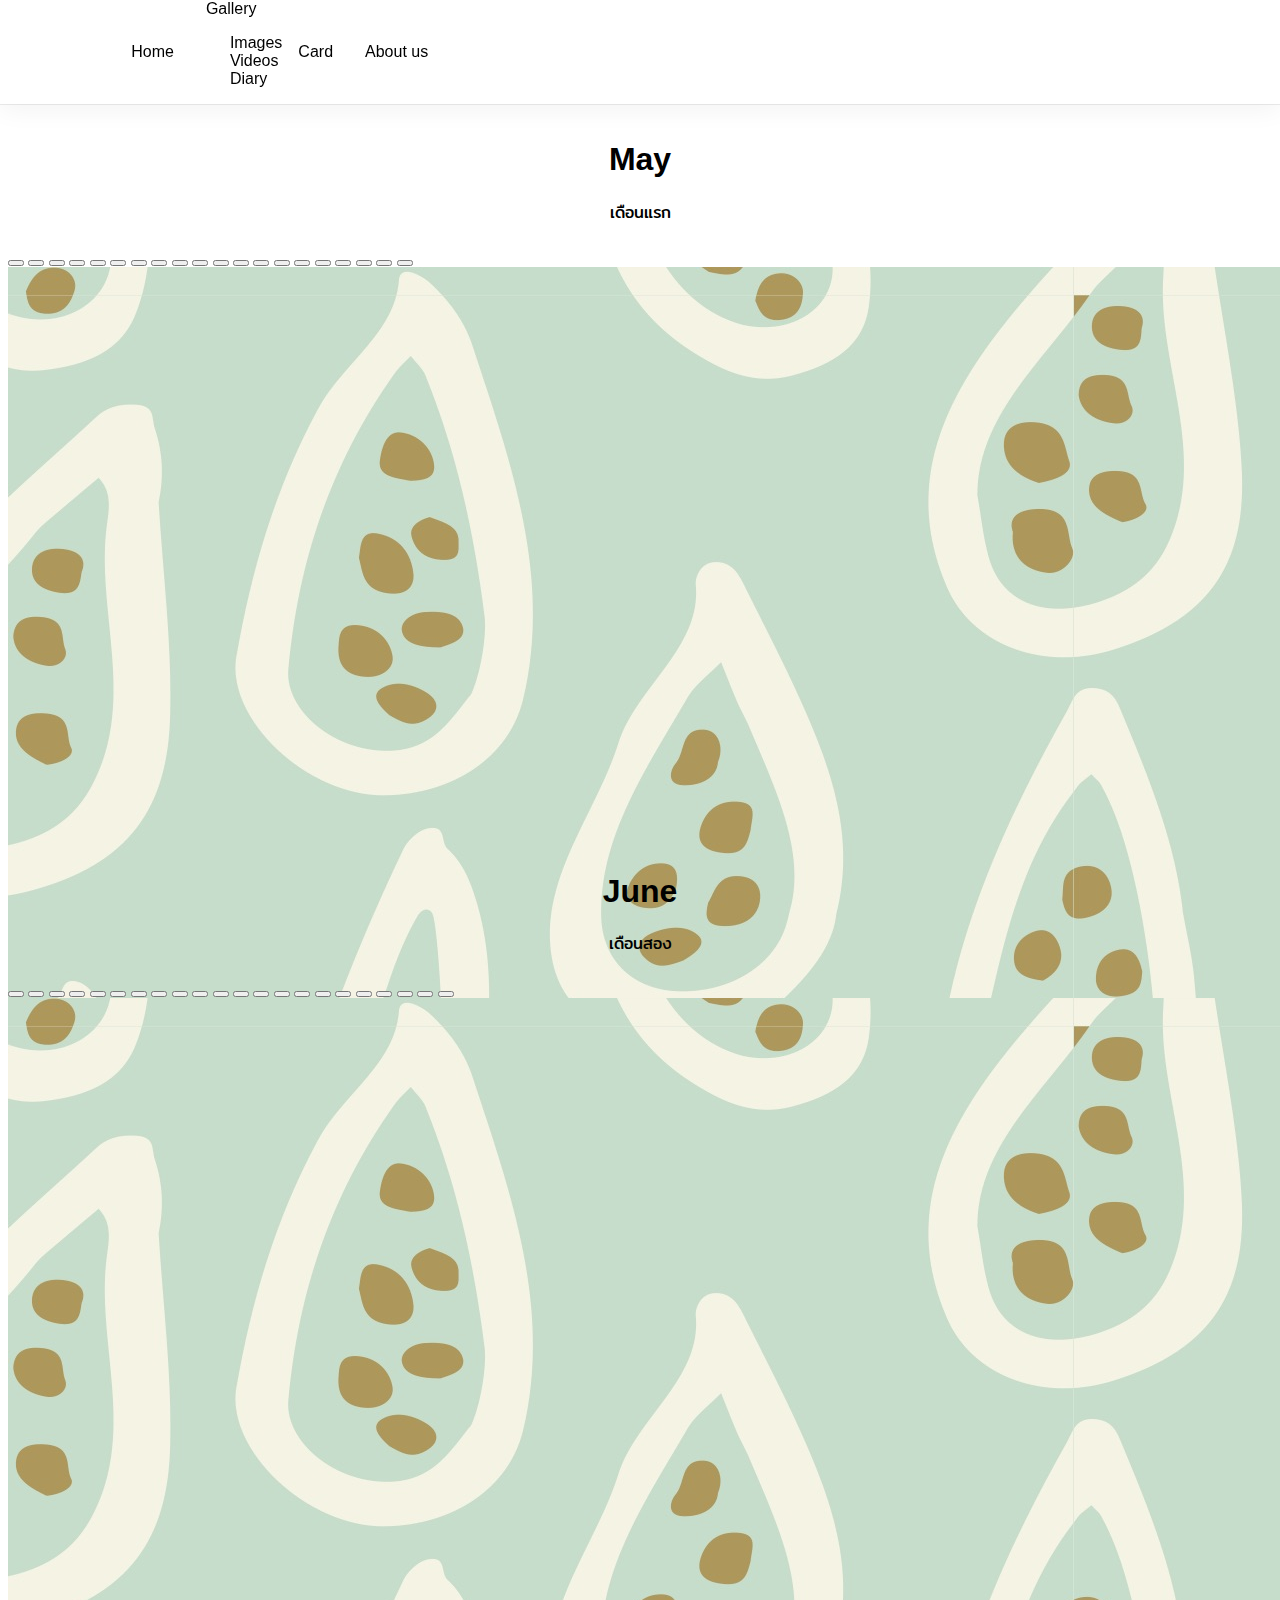
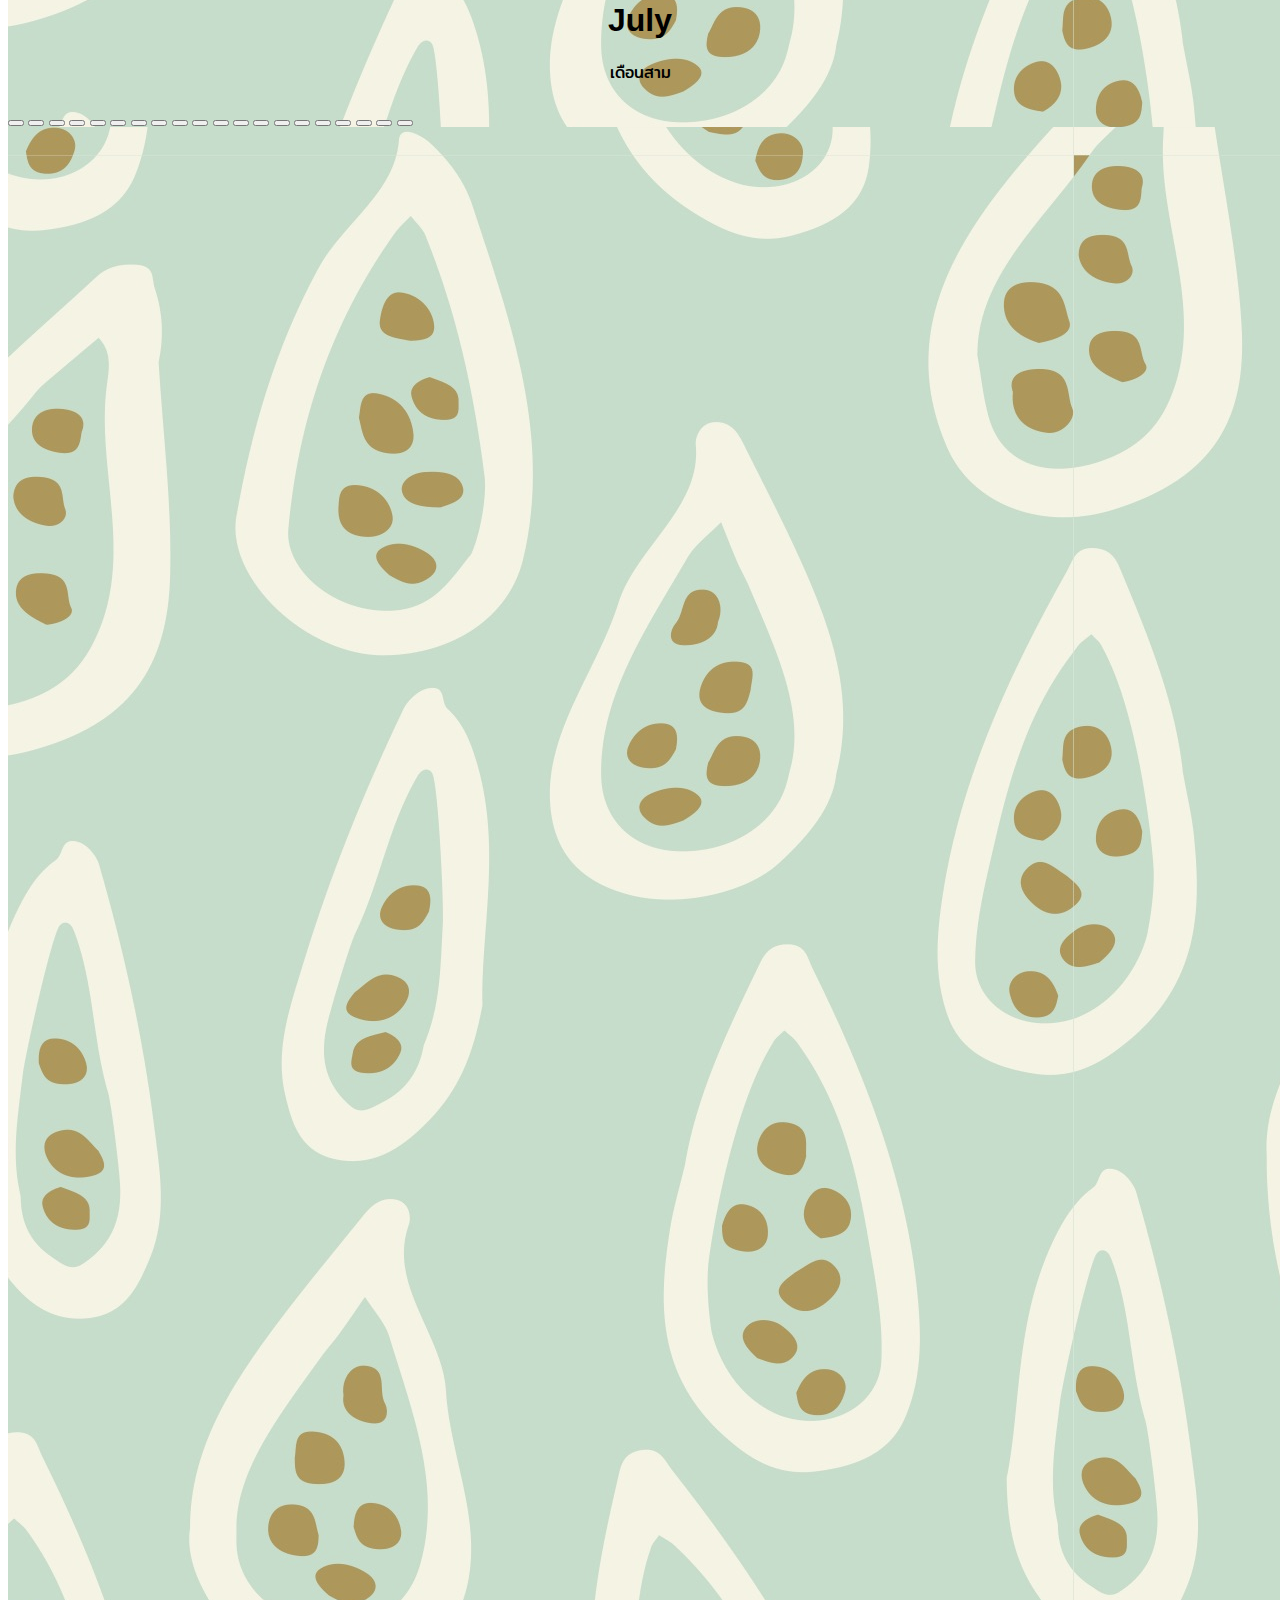
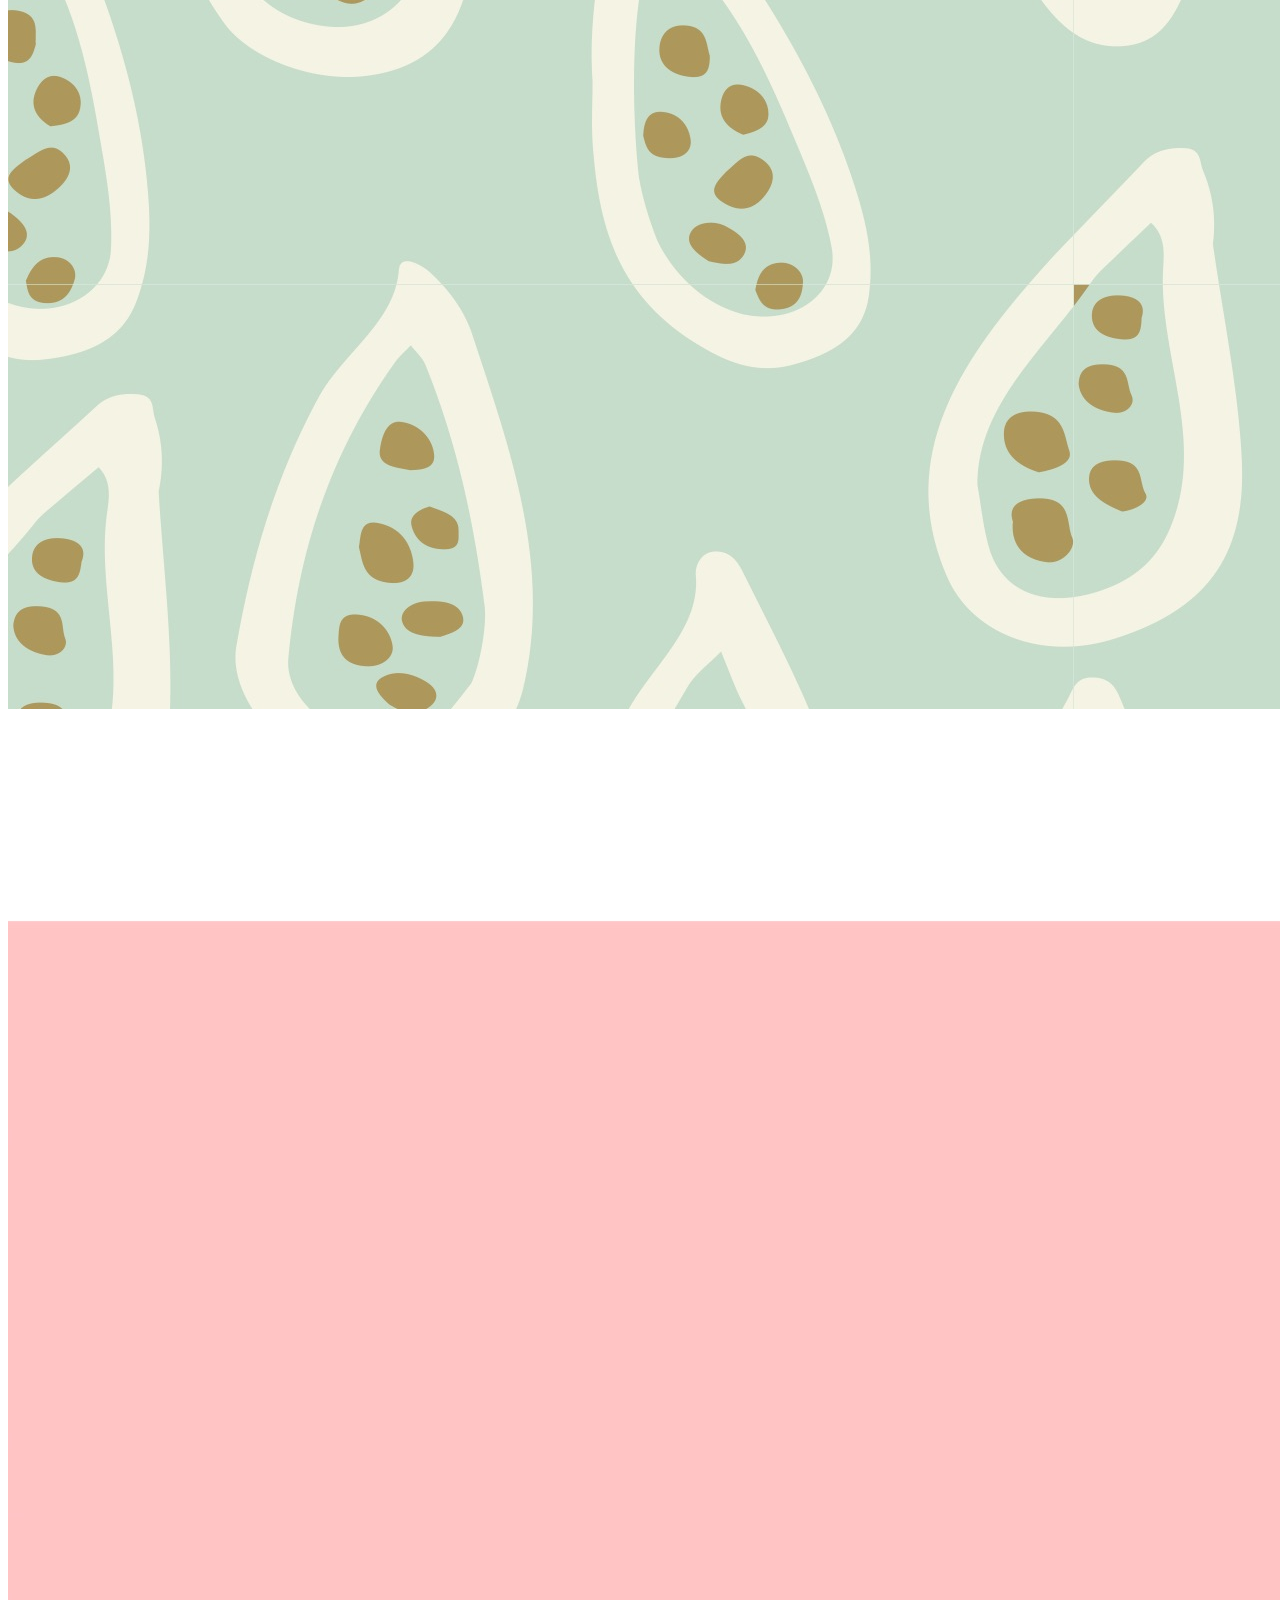
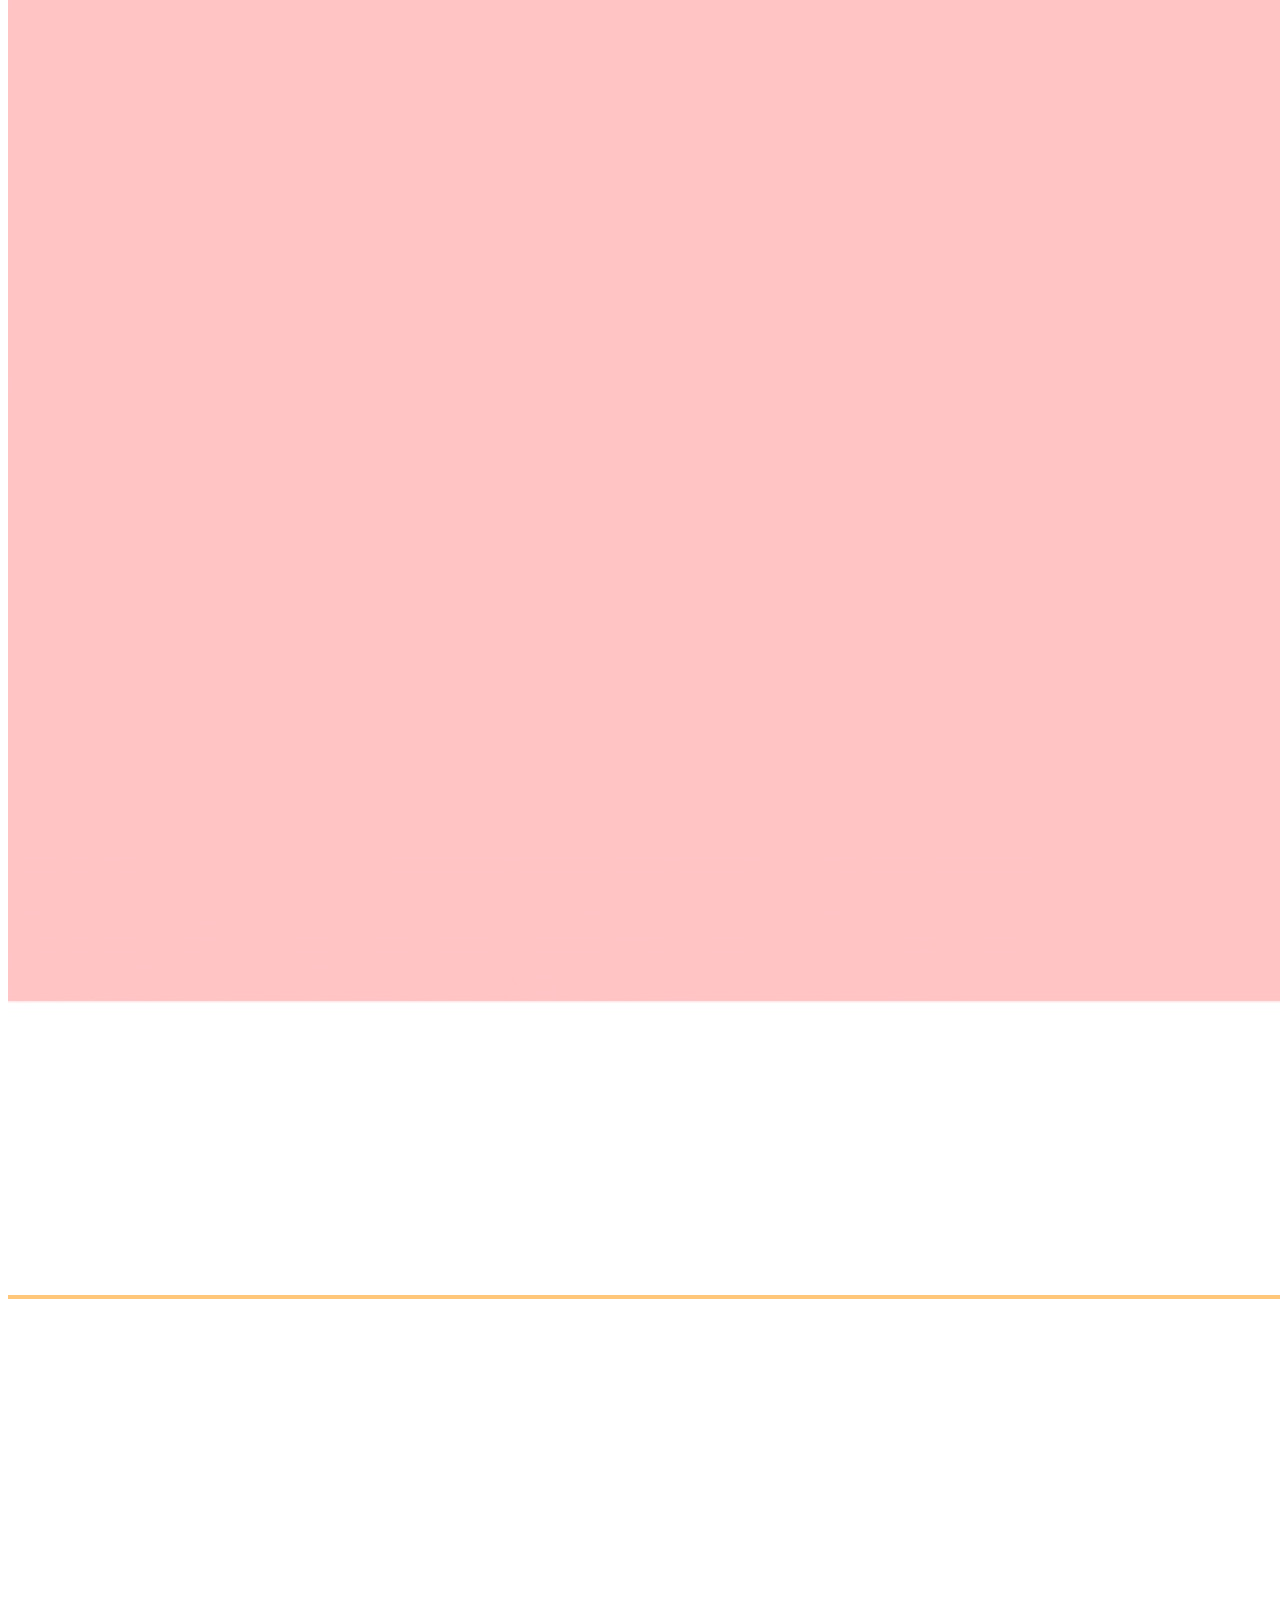
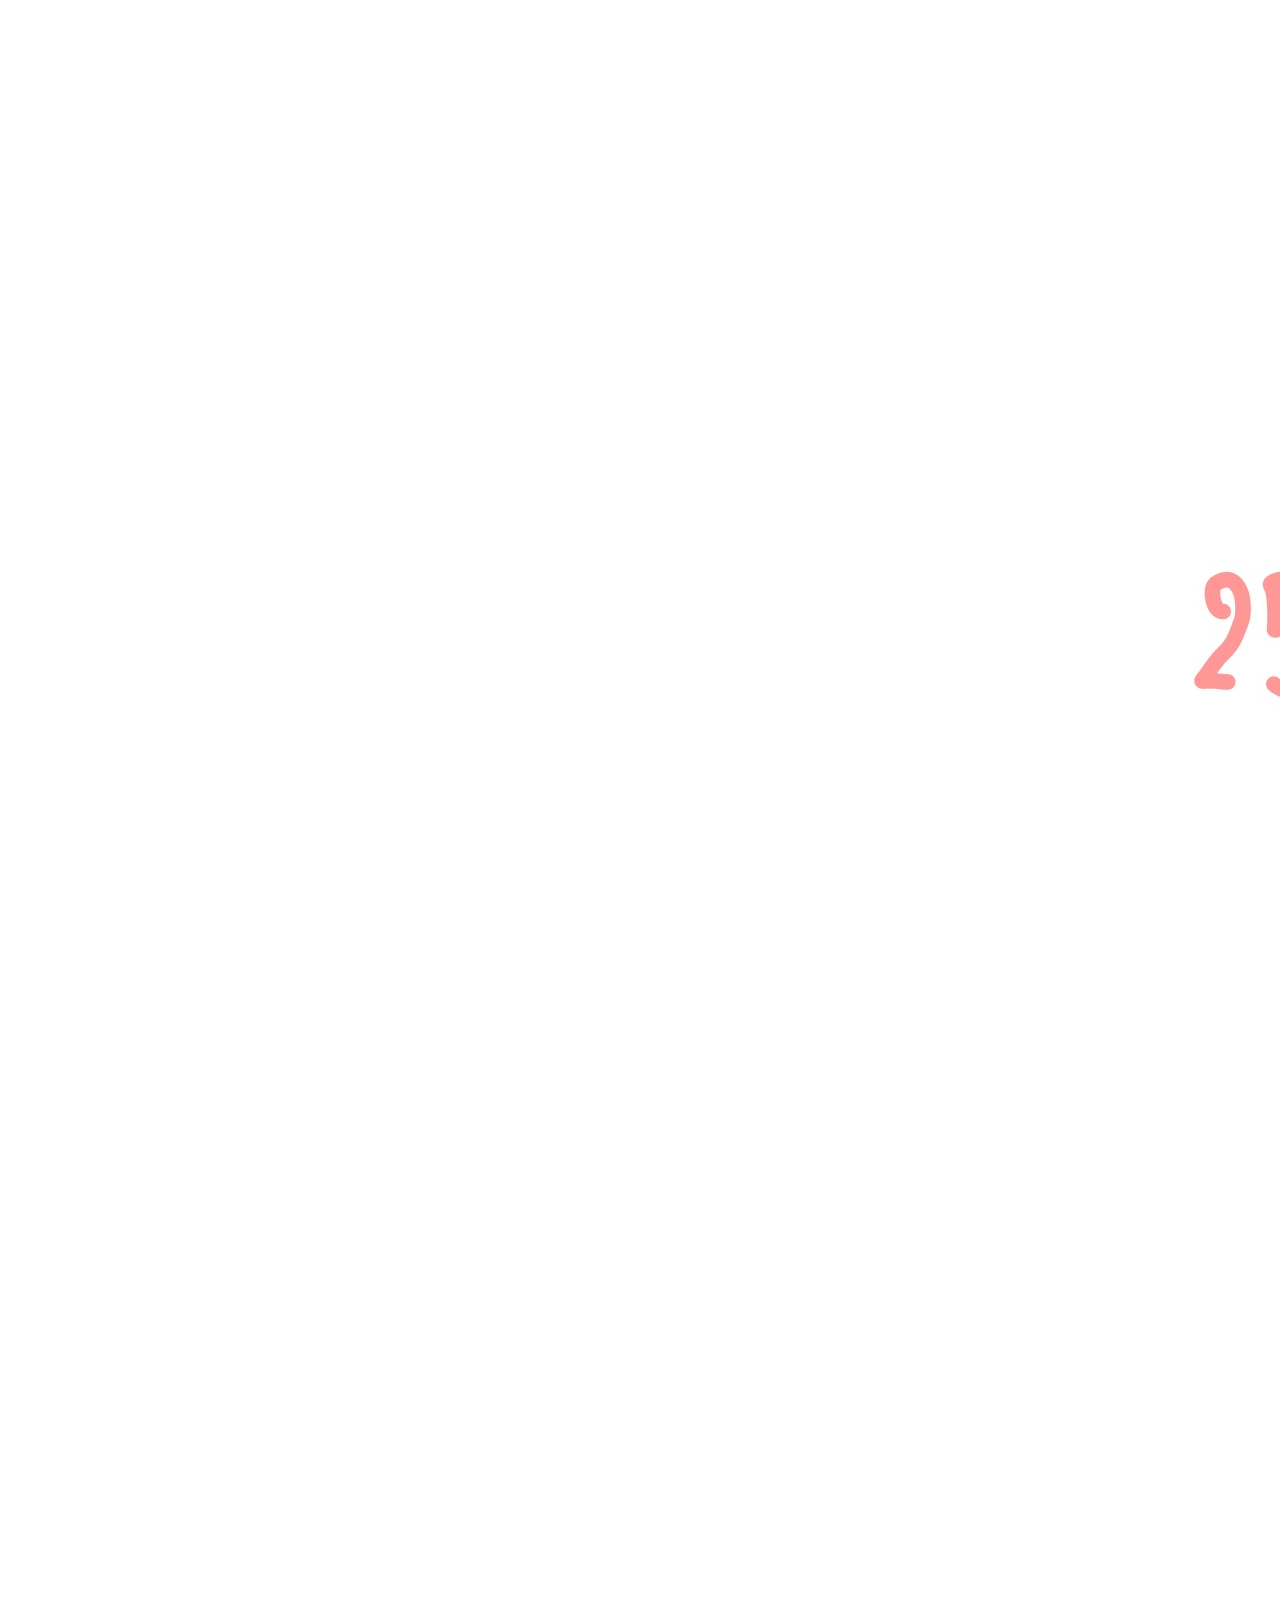
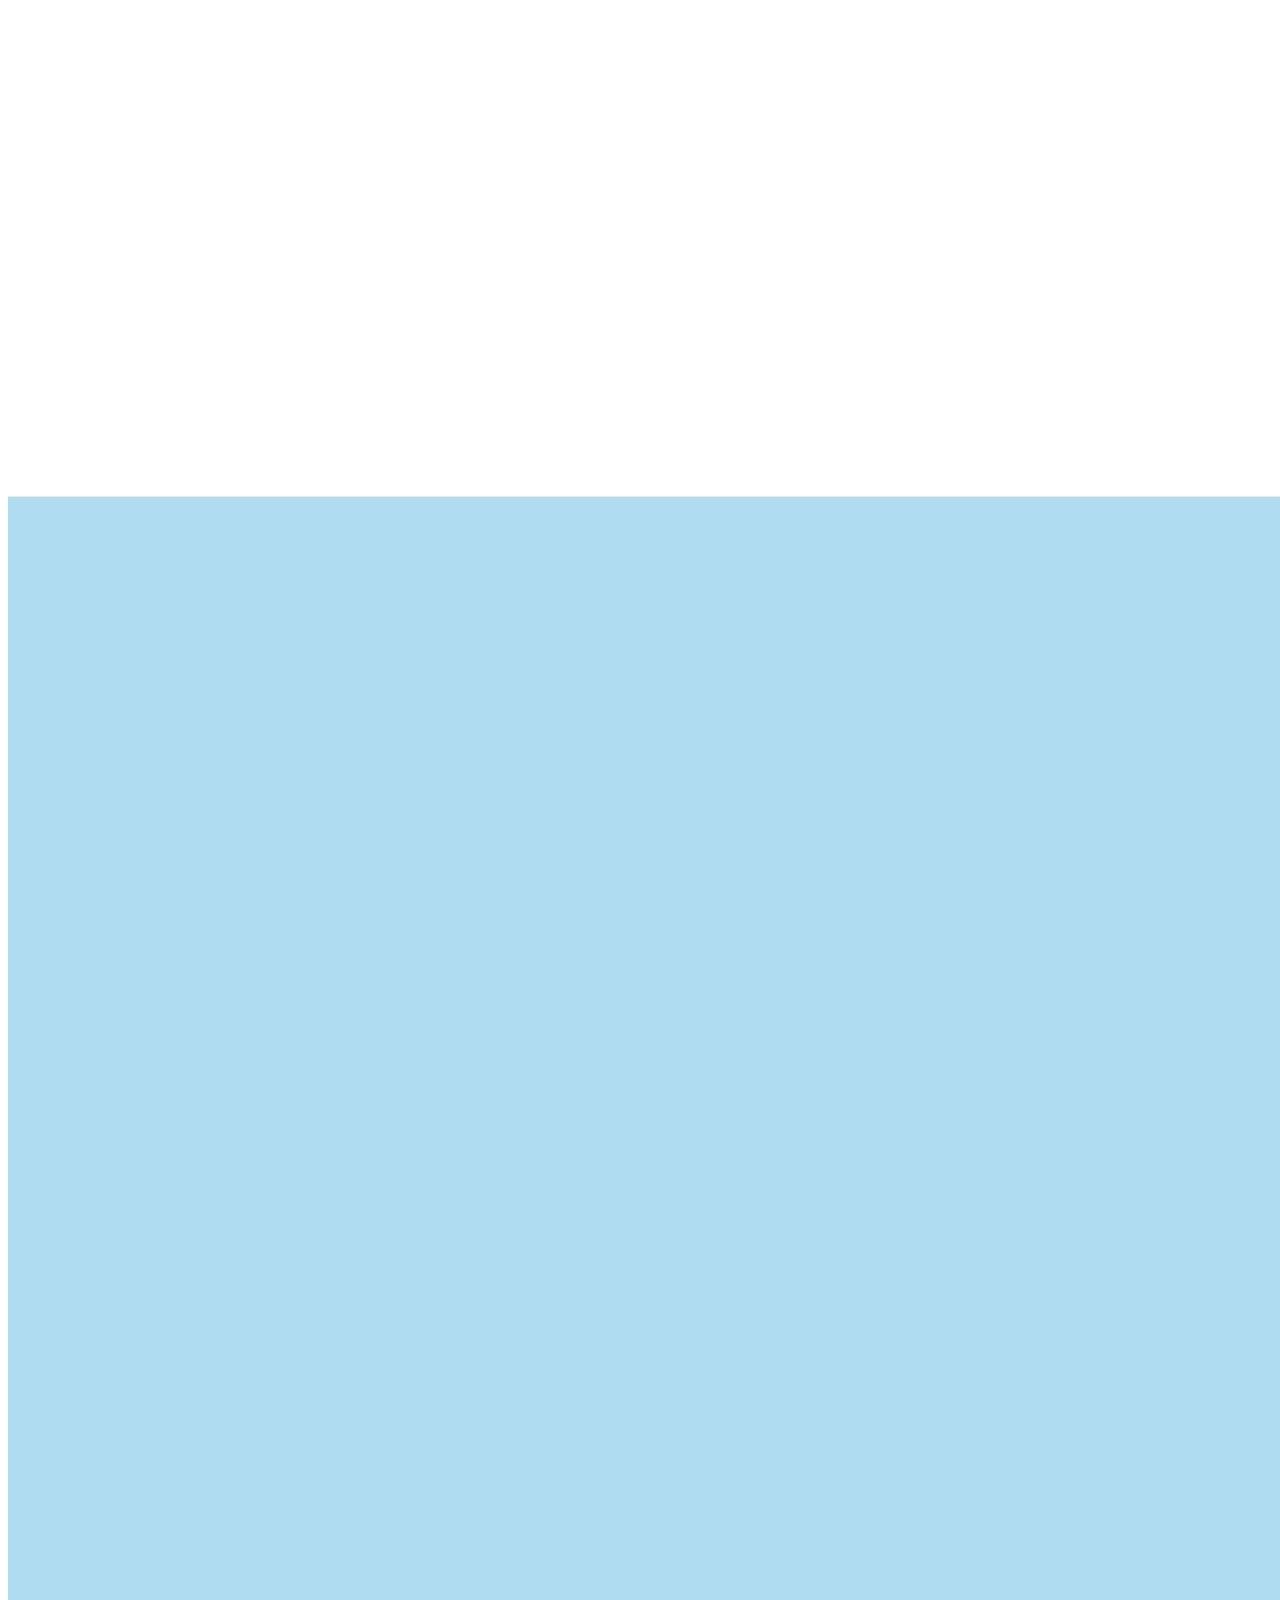
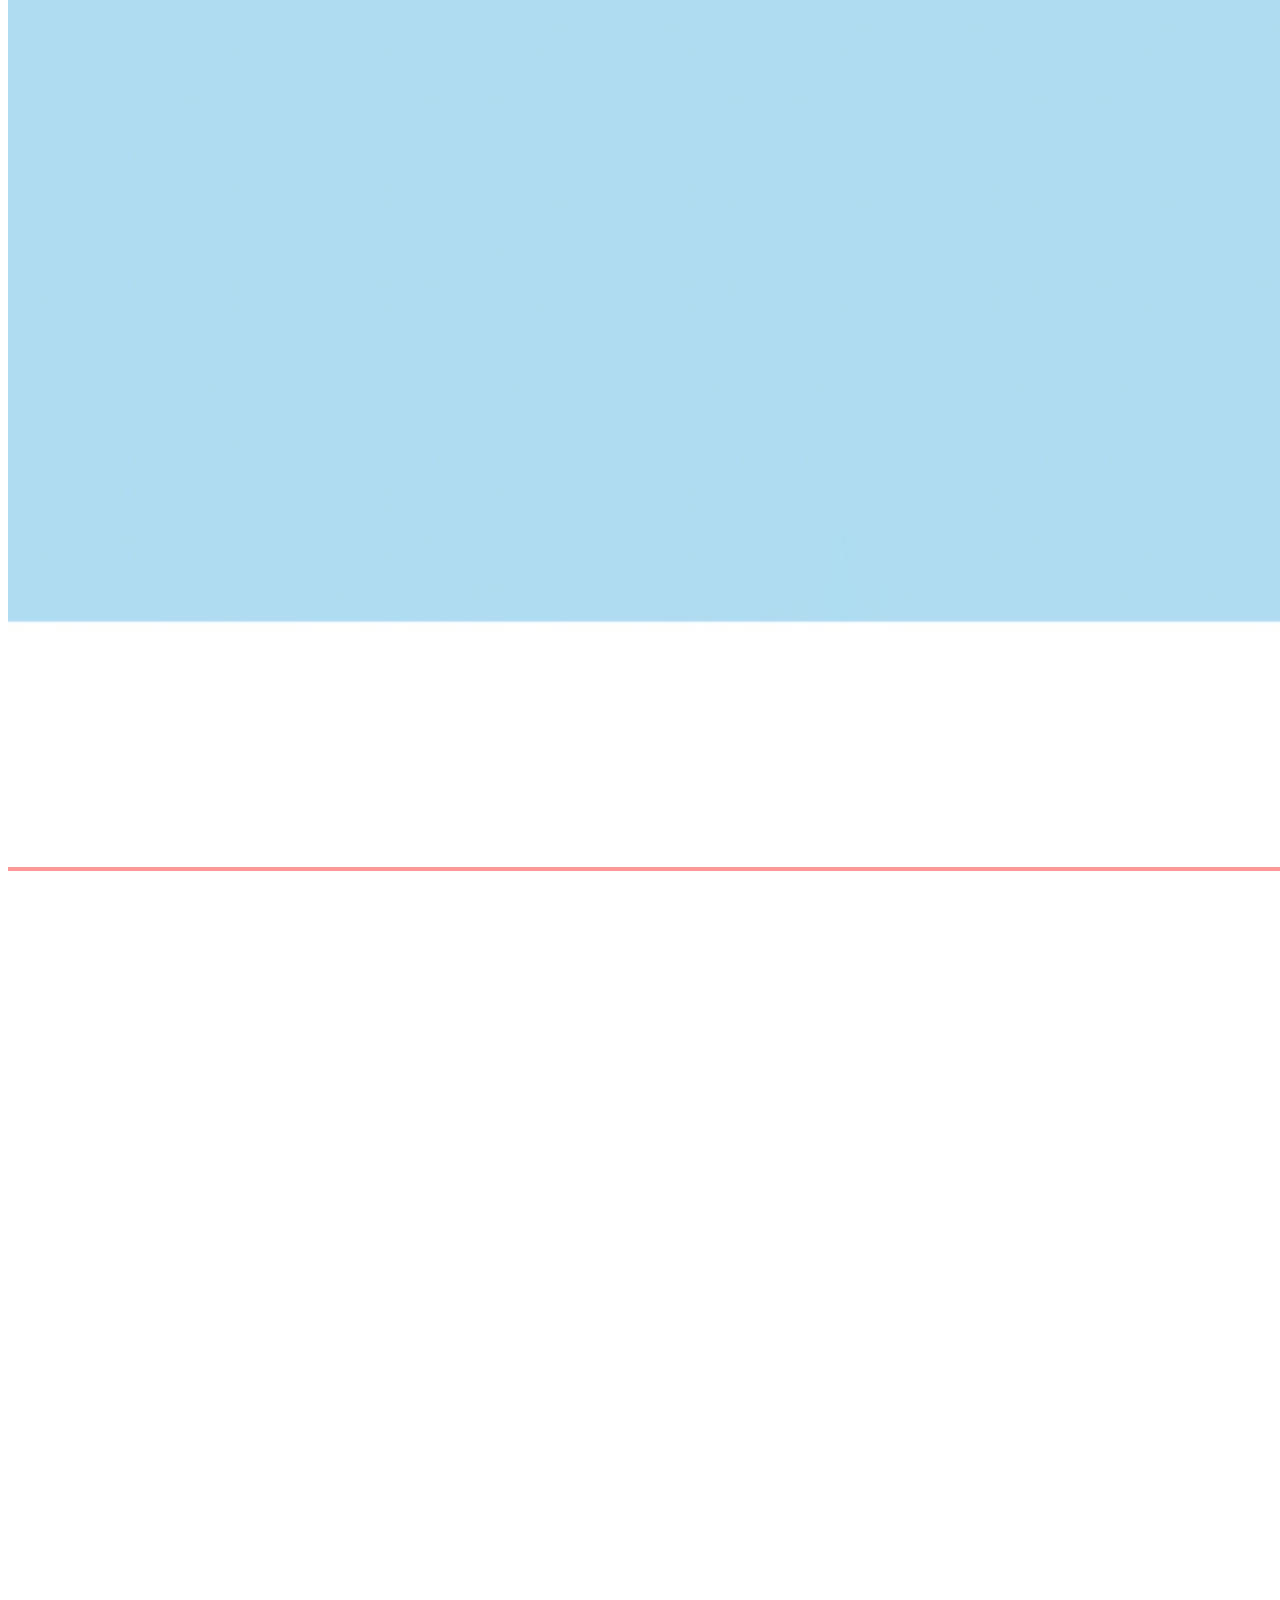
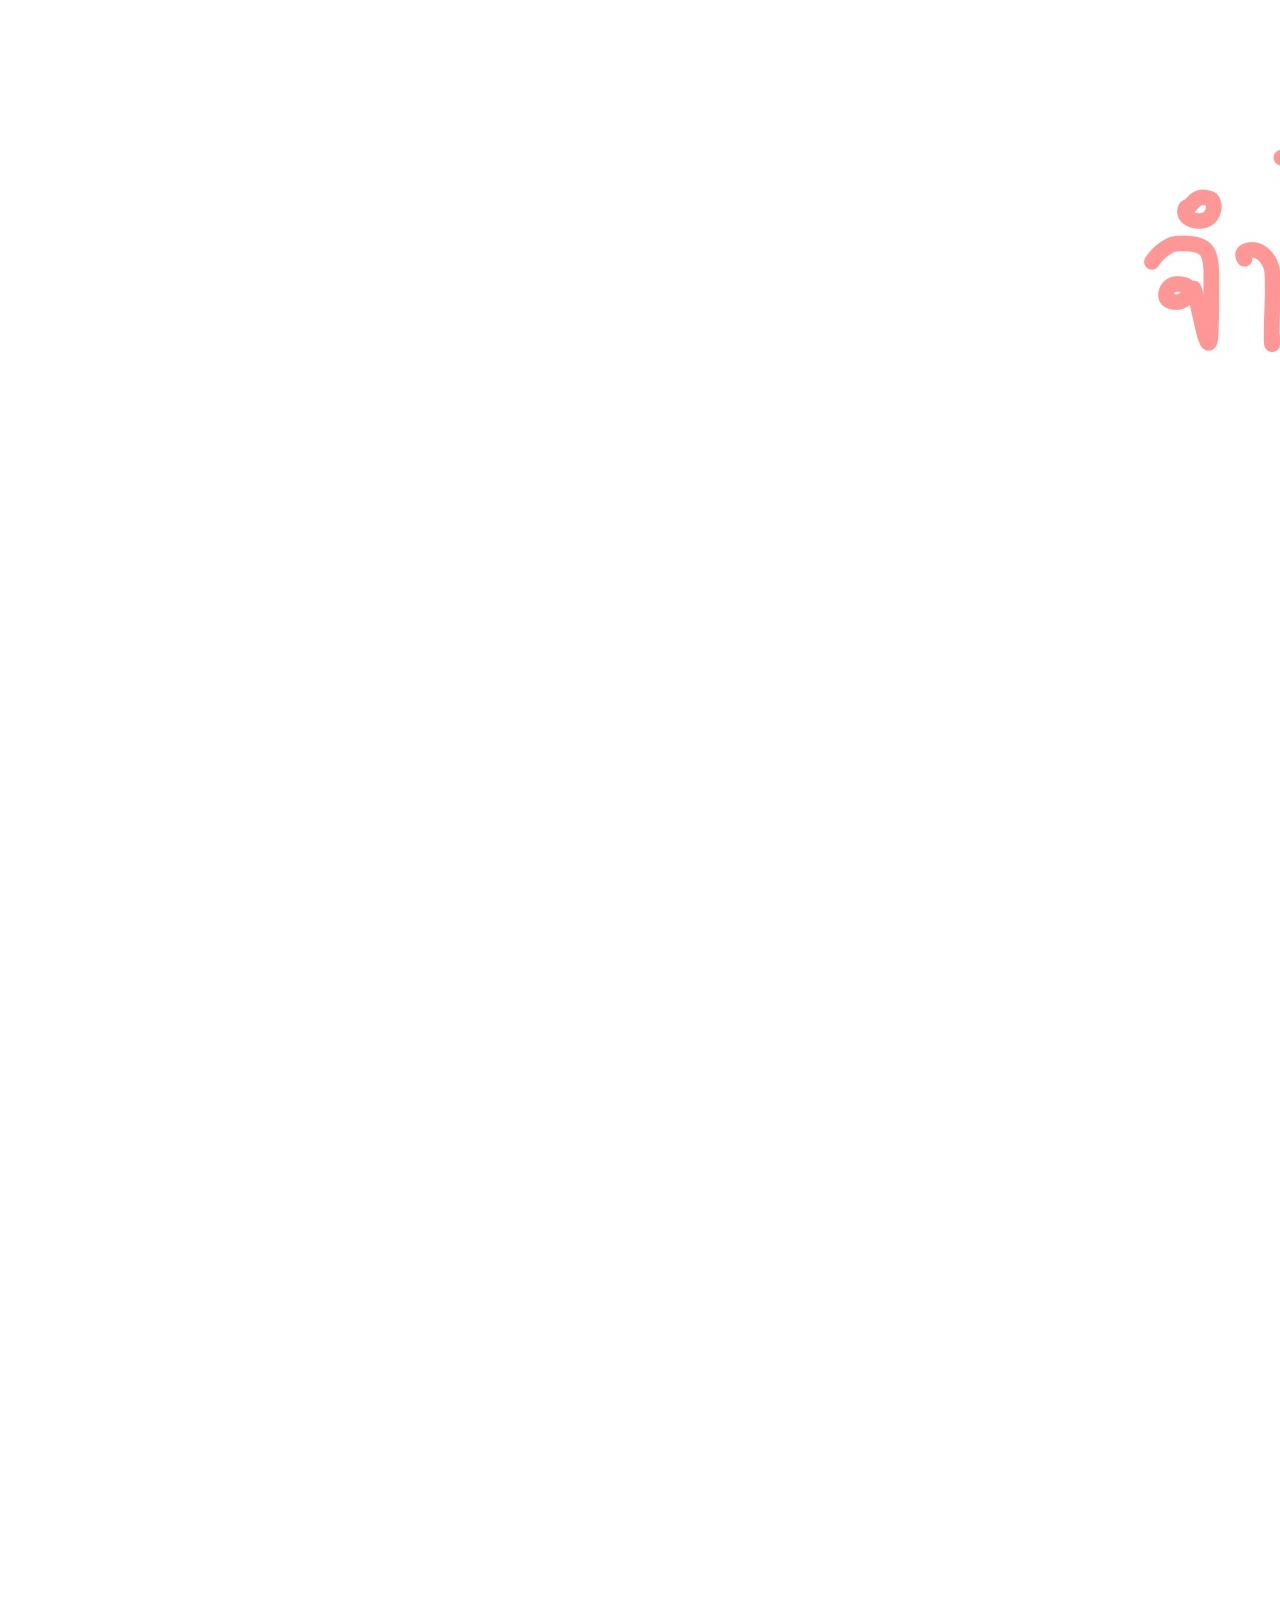
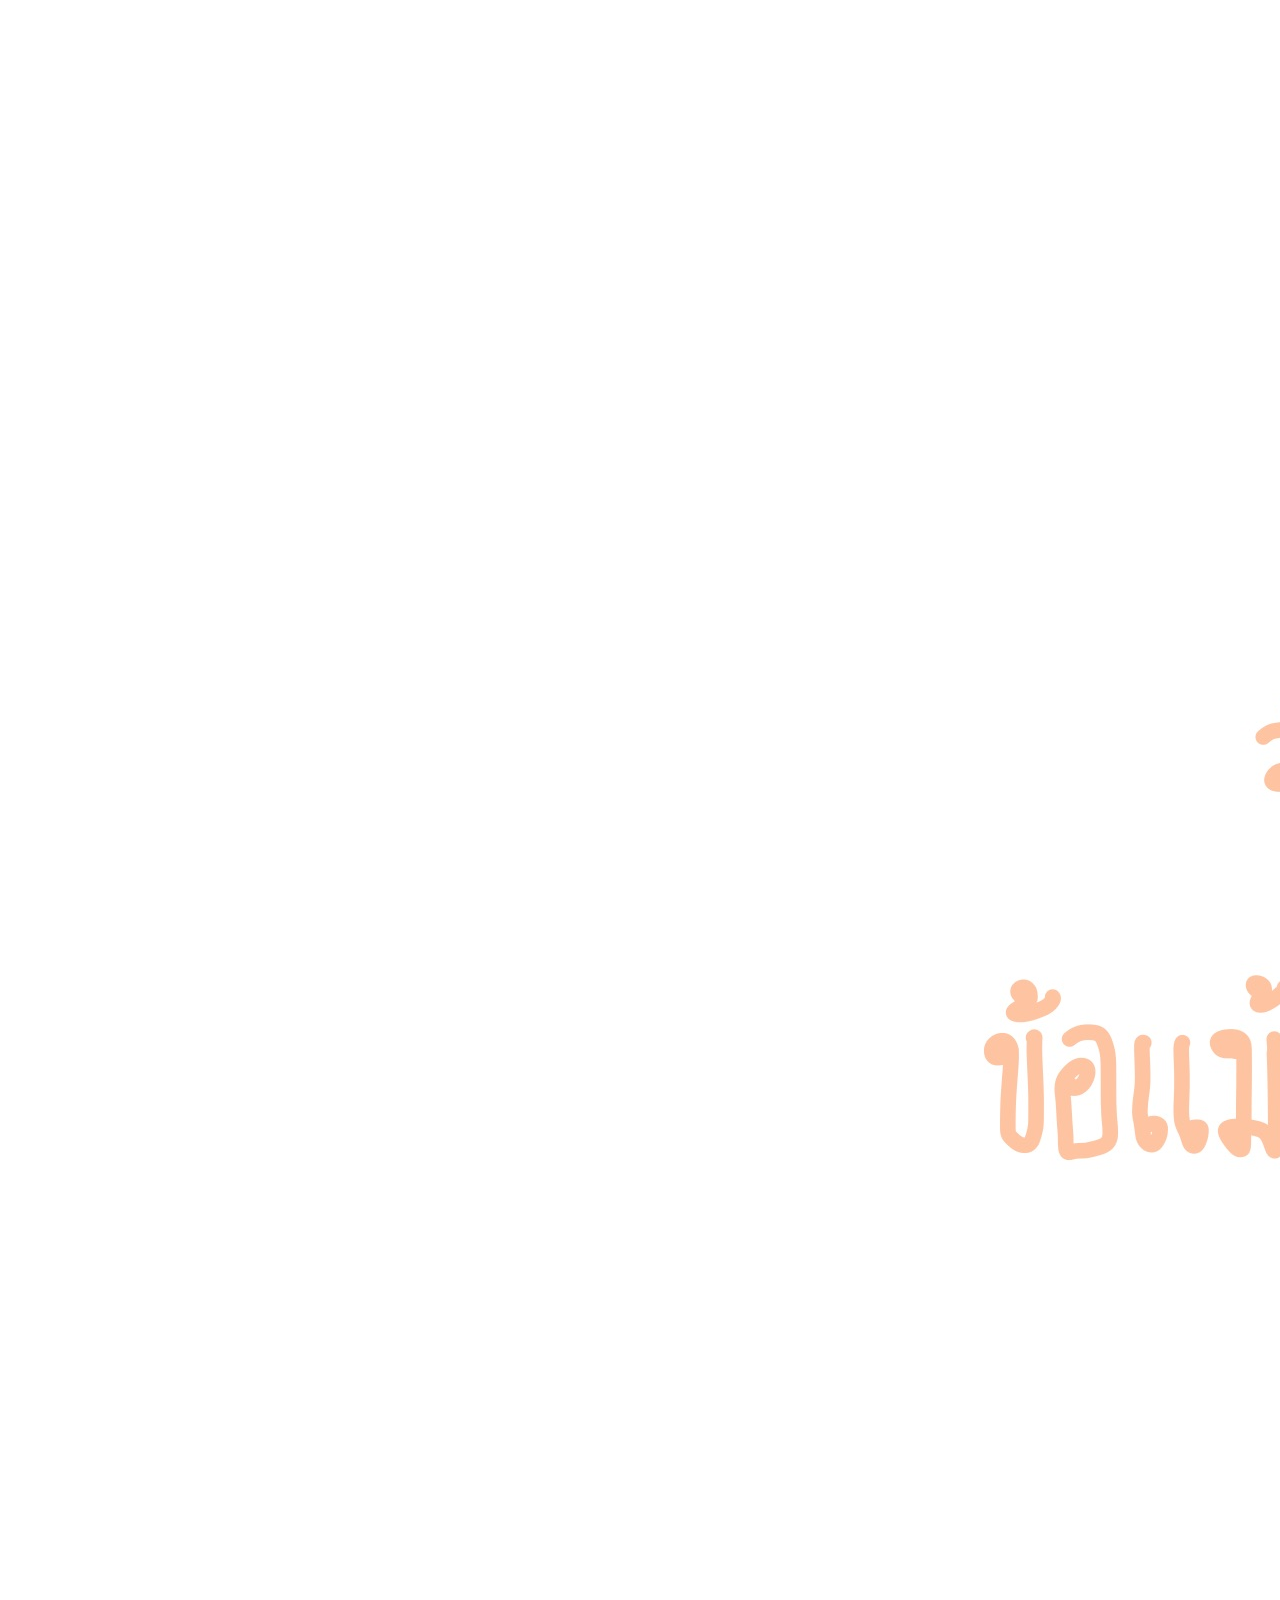
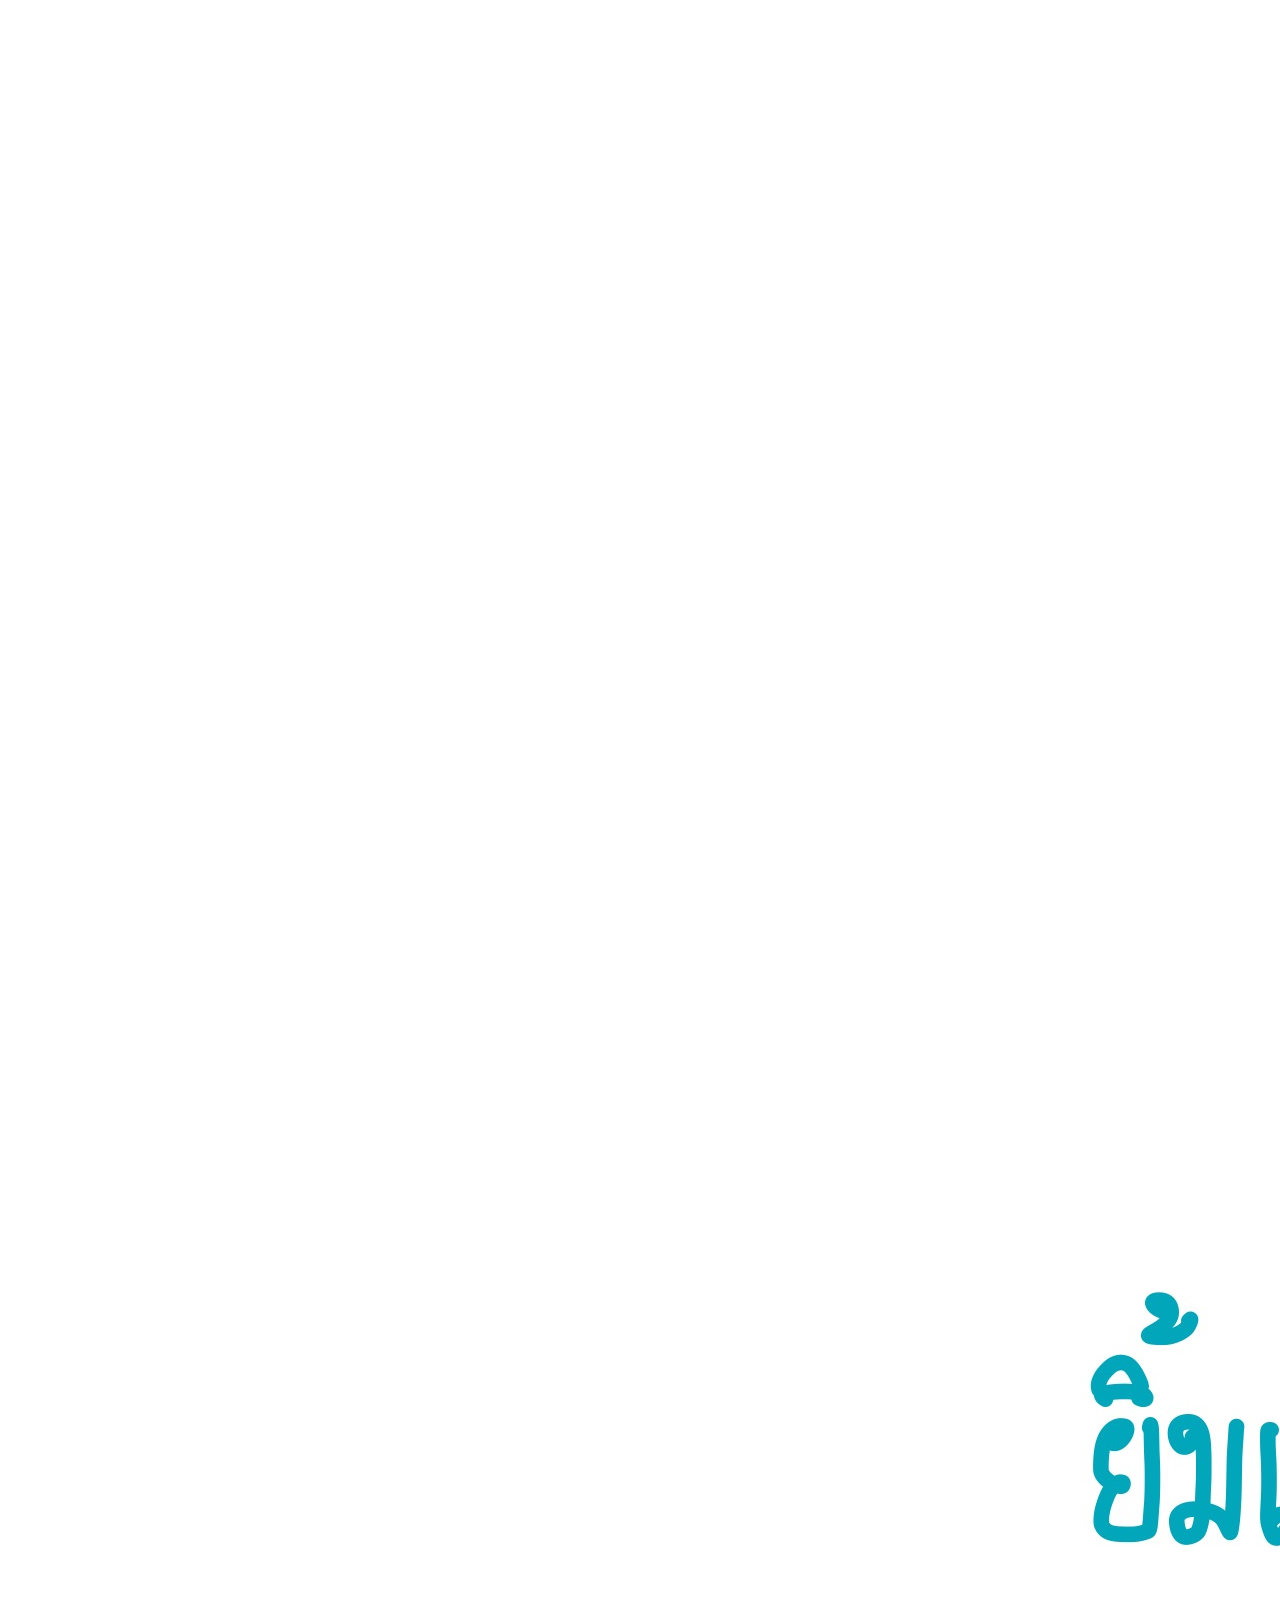
==== commit 09c9ecba: "is it done?" ====
--- a/card-aniversery-page.html
+++ b/card-aniversery-page.html
@@ -267,6 +267,7 @@
                 <button type="button" data-bs-target="#carouselExampleIndicators3" data-bs-slide-to="15" aria-label="Slide 16"></button>
                 <button type="button" data-bs-target="#carouselExampleIndicators3" data-bs-slide-to="16" aria-label="Slide 17"></button>
                 <button type="button" data-bs-target="#carouselExampleIndicators3" data-bs-slide-to="17" aria-label="Slide 18"></button>
+                <button type="button" data-bs-target="#carouselExampleIndicators3" data-bs-slide-to="18" aria-label="Slide 19"></button>
                 </div>
                 <div class="carousel-inner">
                 <div class="carousel-item active">
@@ -322,6 +323,9 @@
                 </div>
                 <div class="carousel-item">
                     <img src="cards/3thAni/image18.jpg" class="d-block w-100" alt="...">
+                </div>
+                <div class="carousel-item">
+                    <img src="cards/3thAni/image19.jpg" class="d-block w-100" alt="...">
                 </div>
                 </div>
                 <button class="carousel-control-prev" type="button" data-bs-target="#carouselExampleIndicators3" data-bs-slide="prev">
